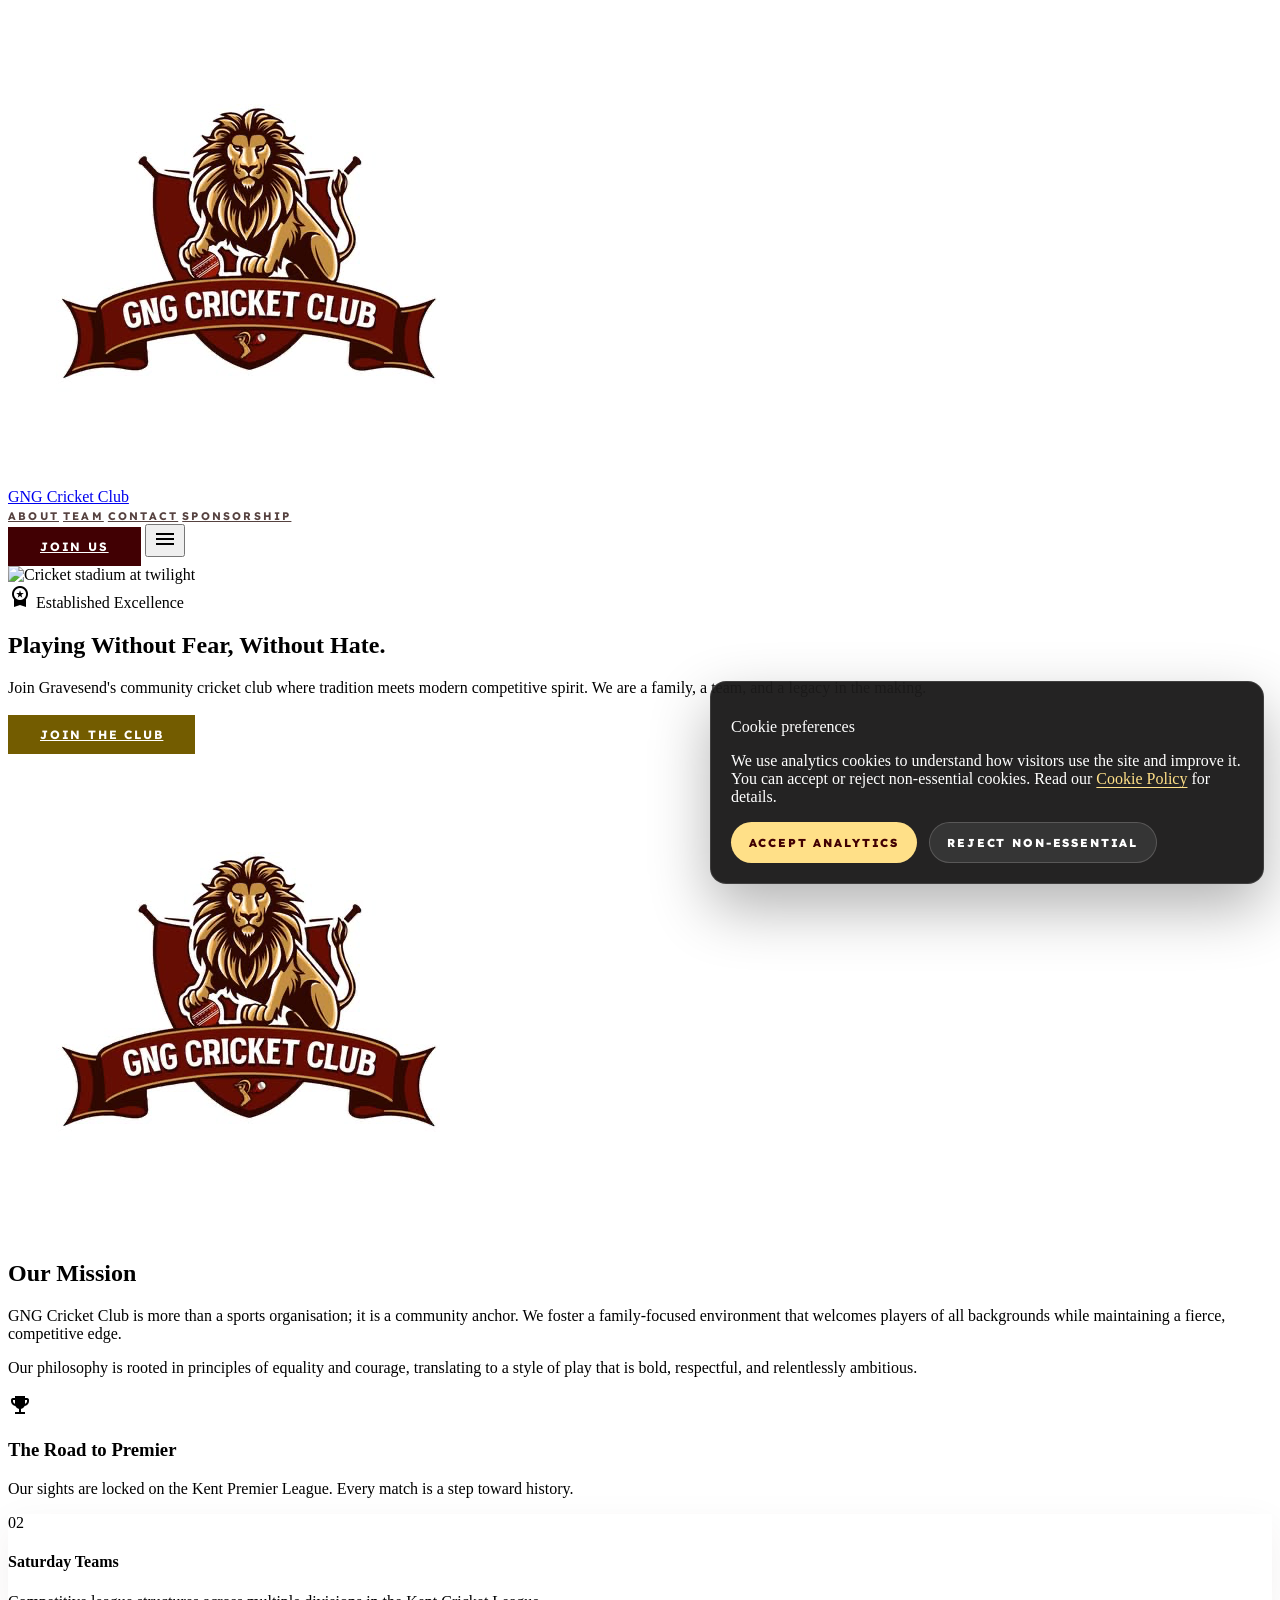
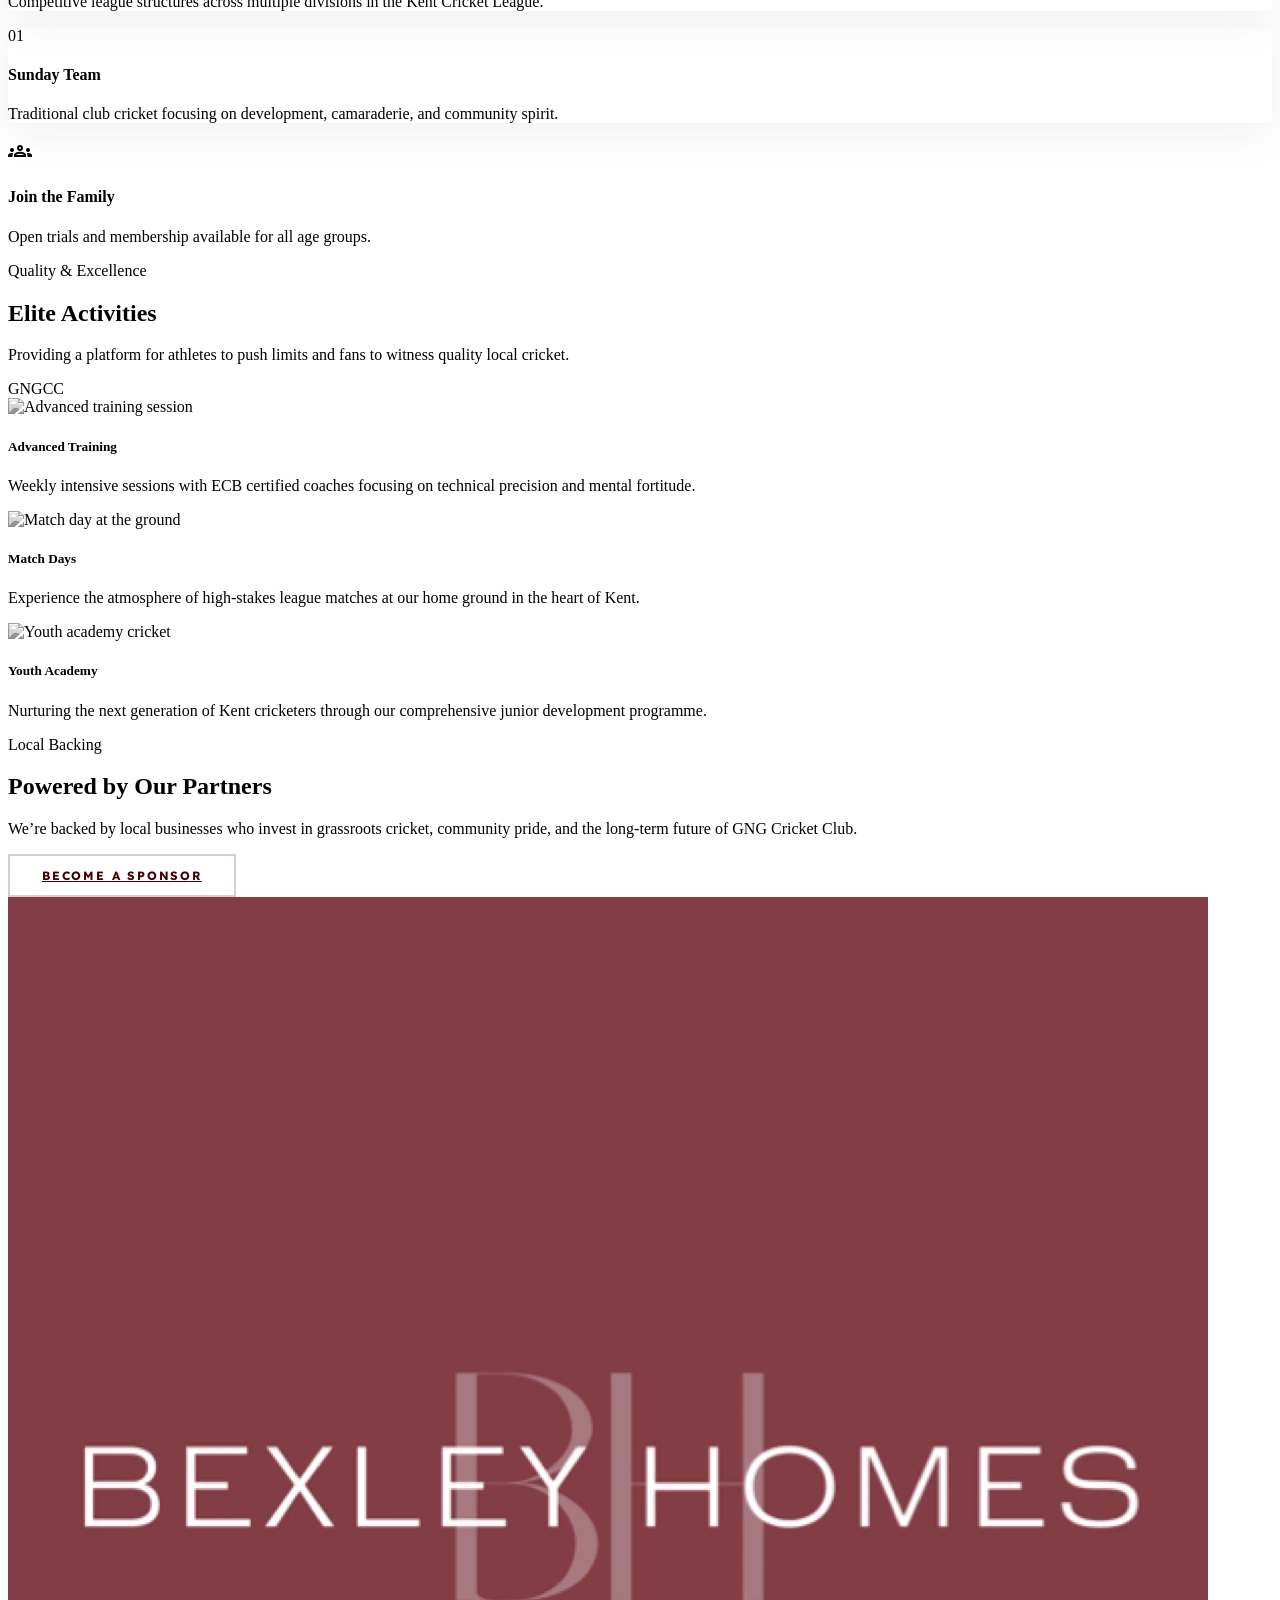
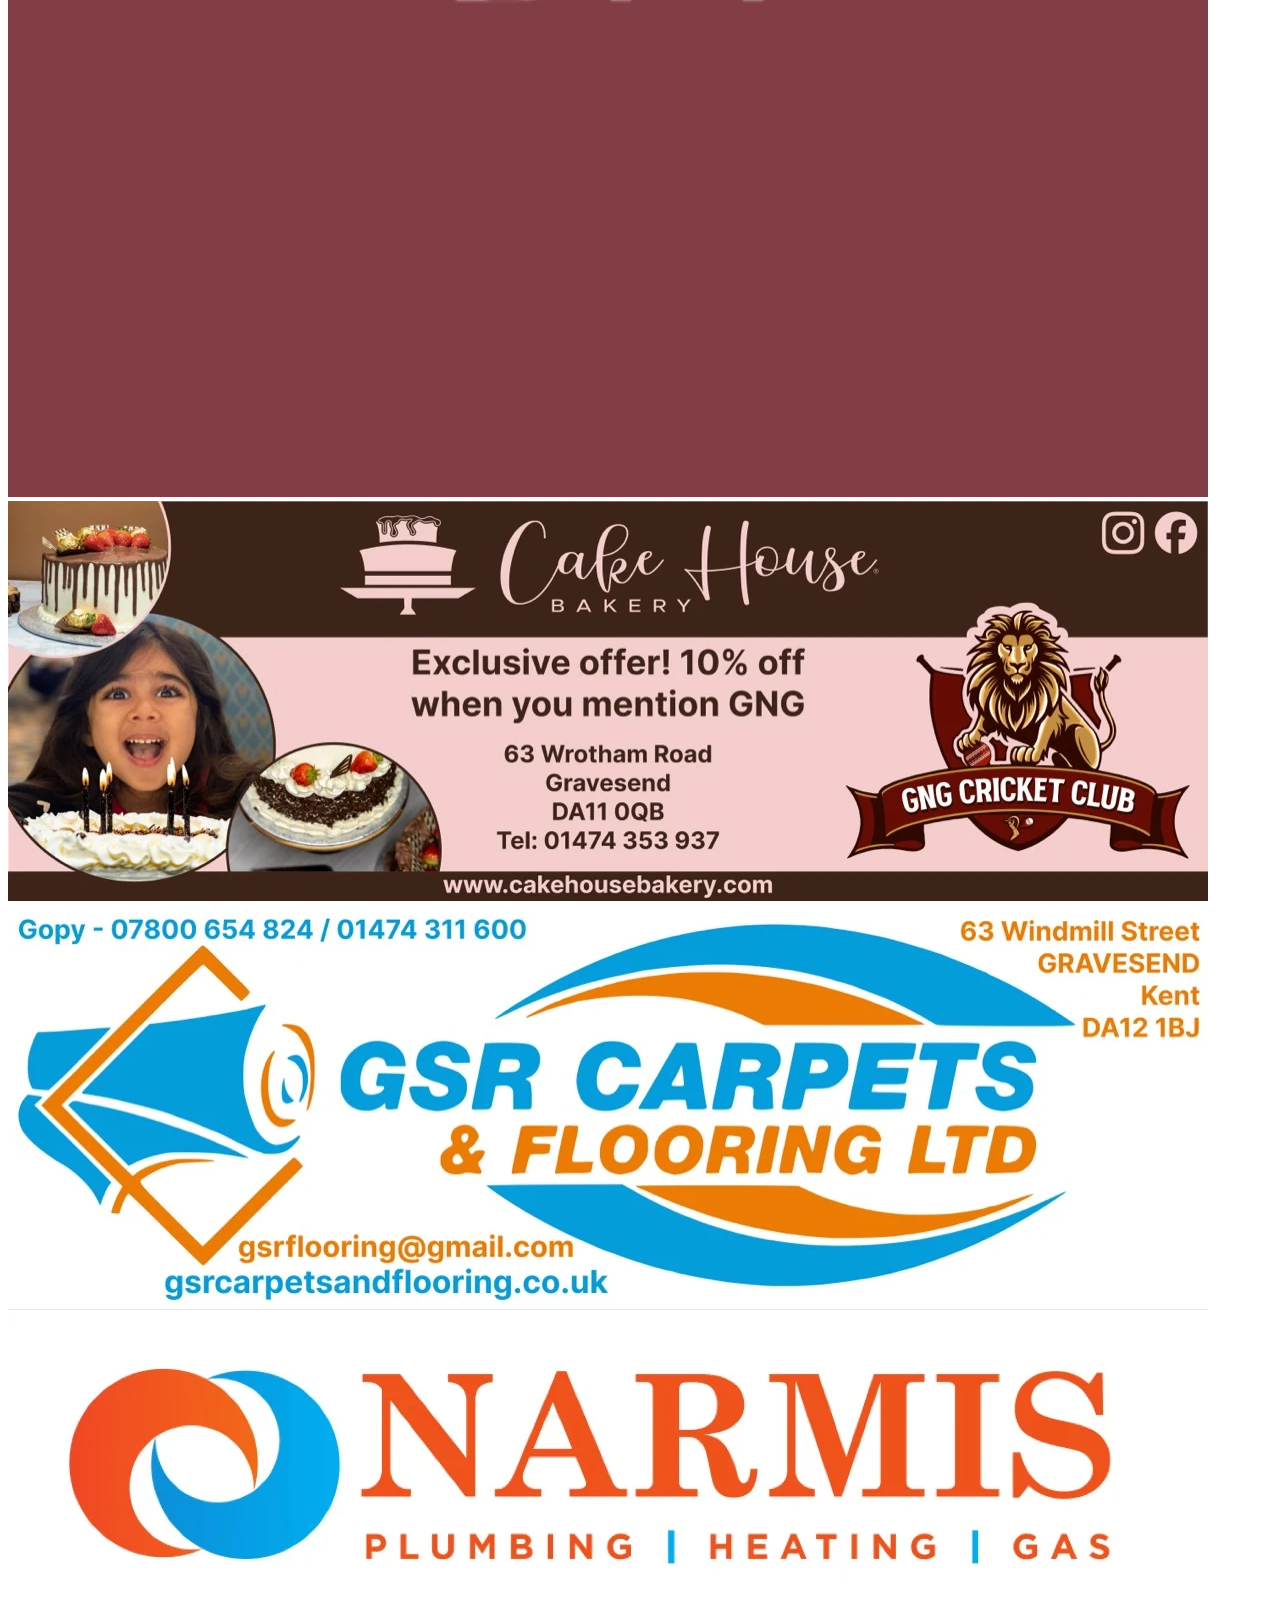
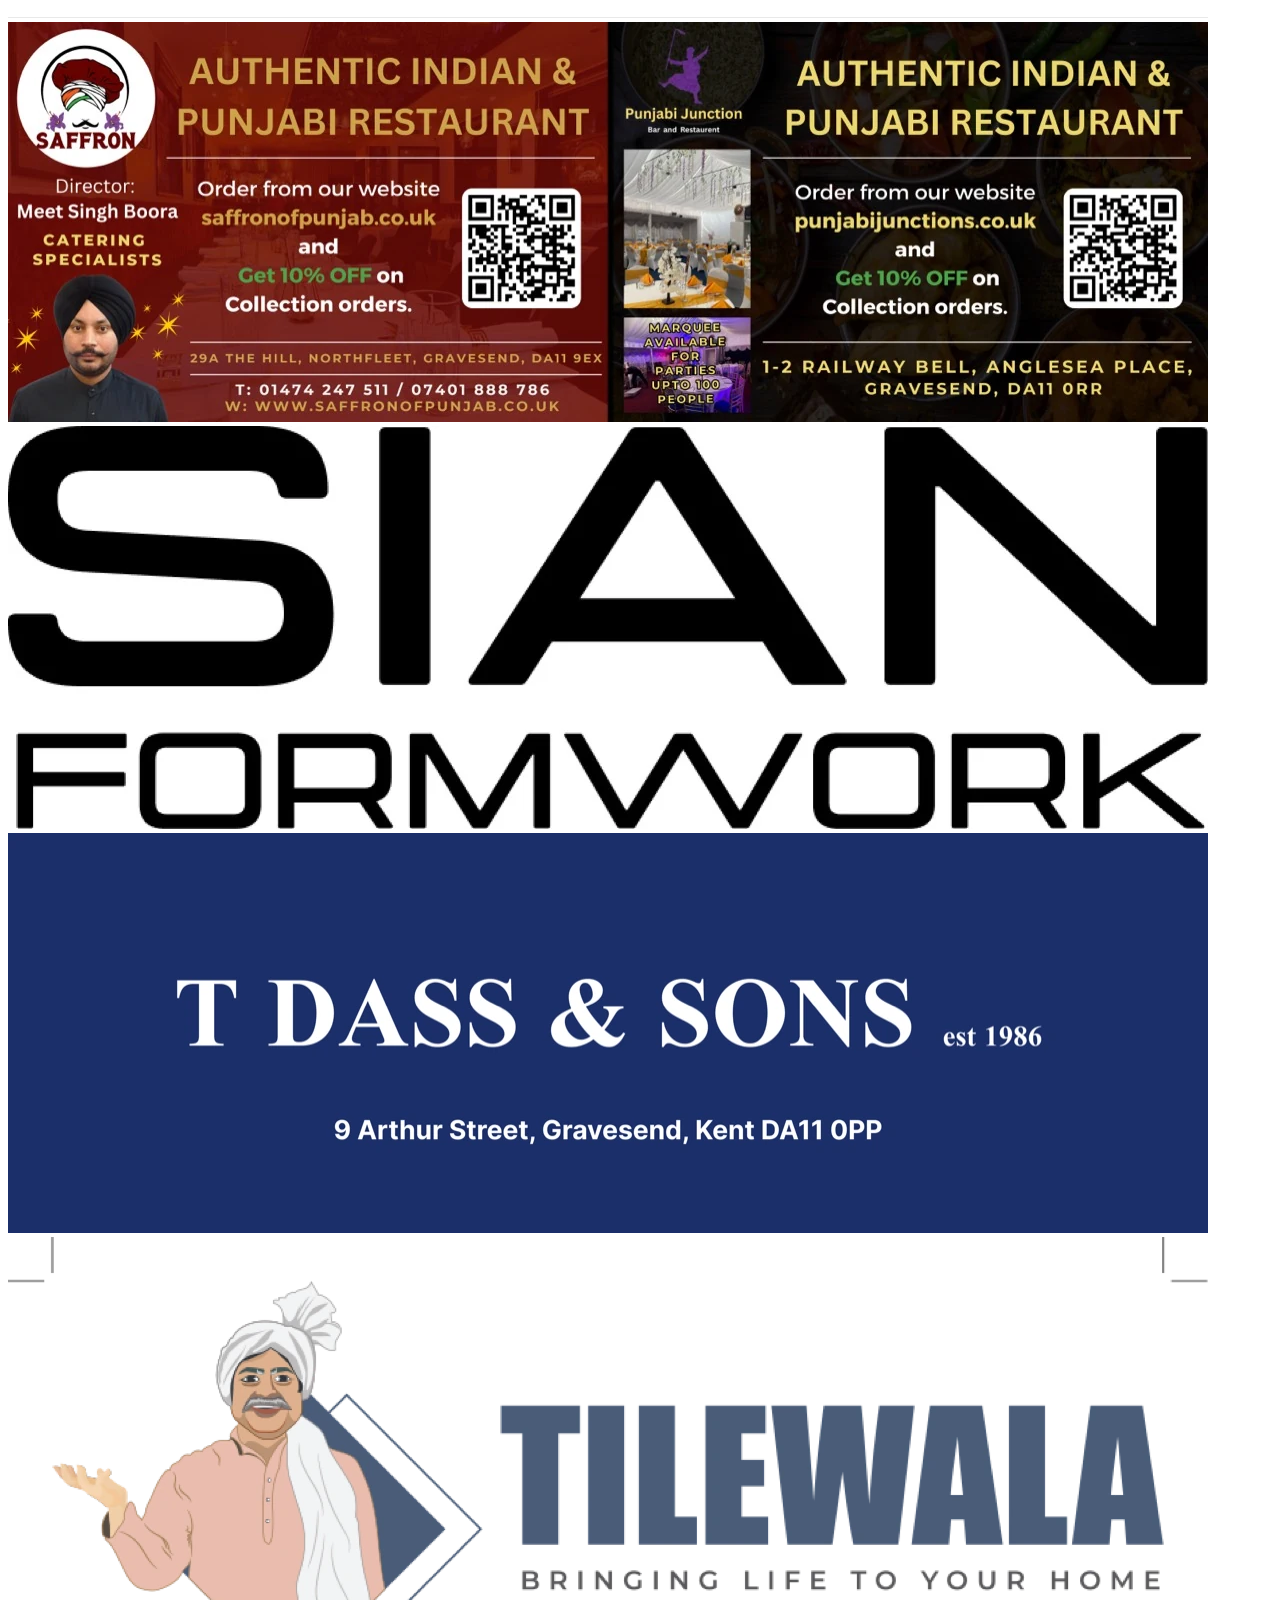
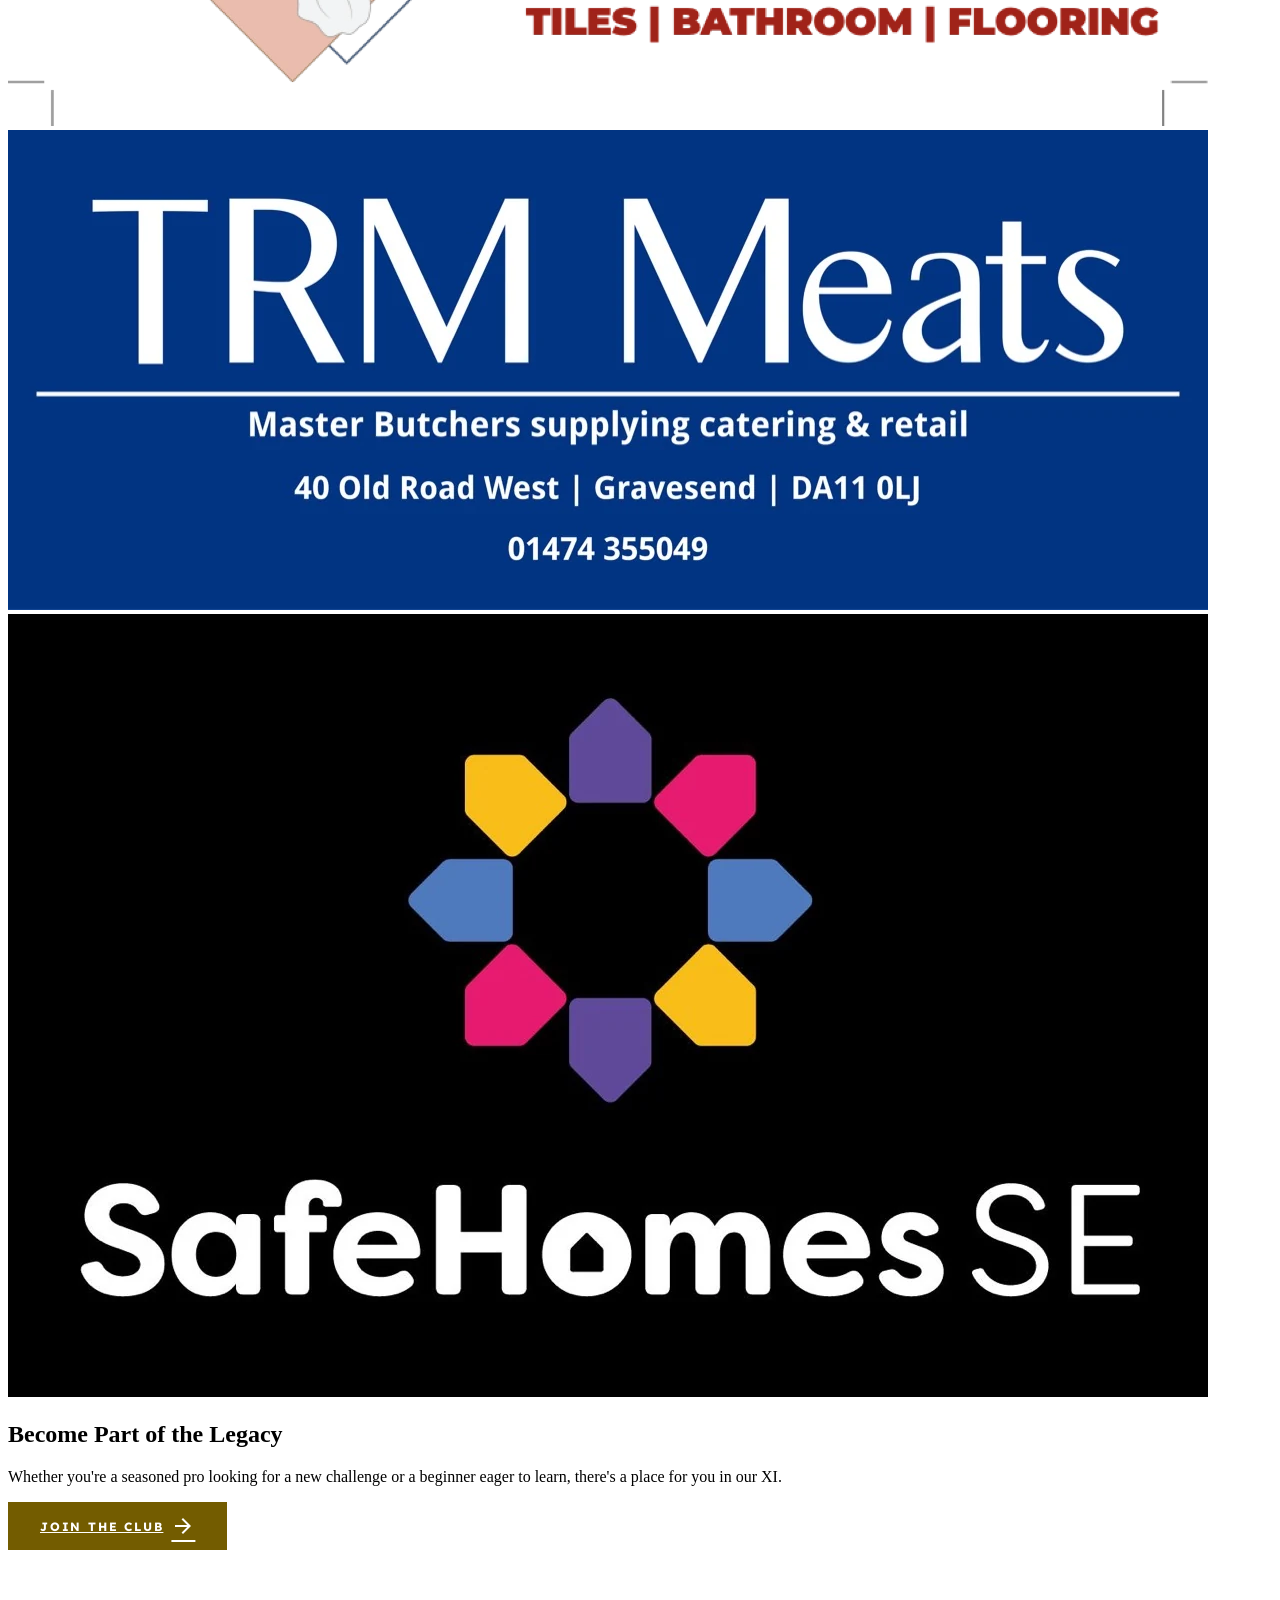
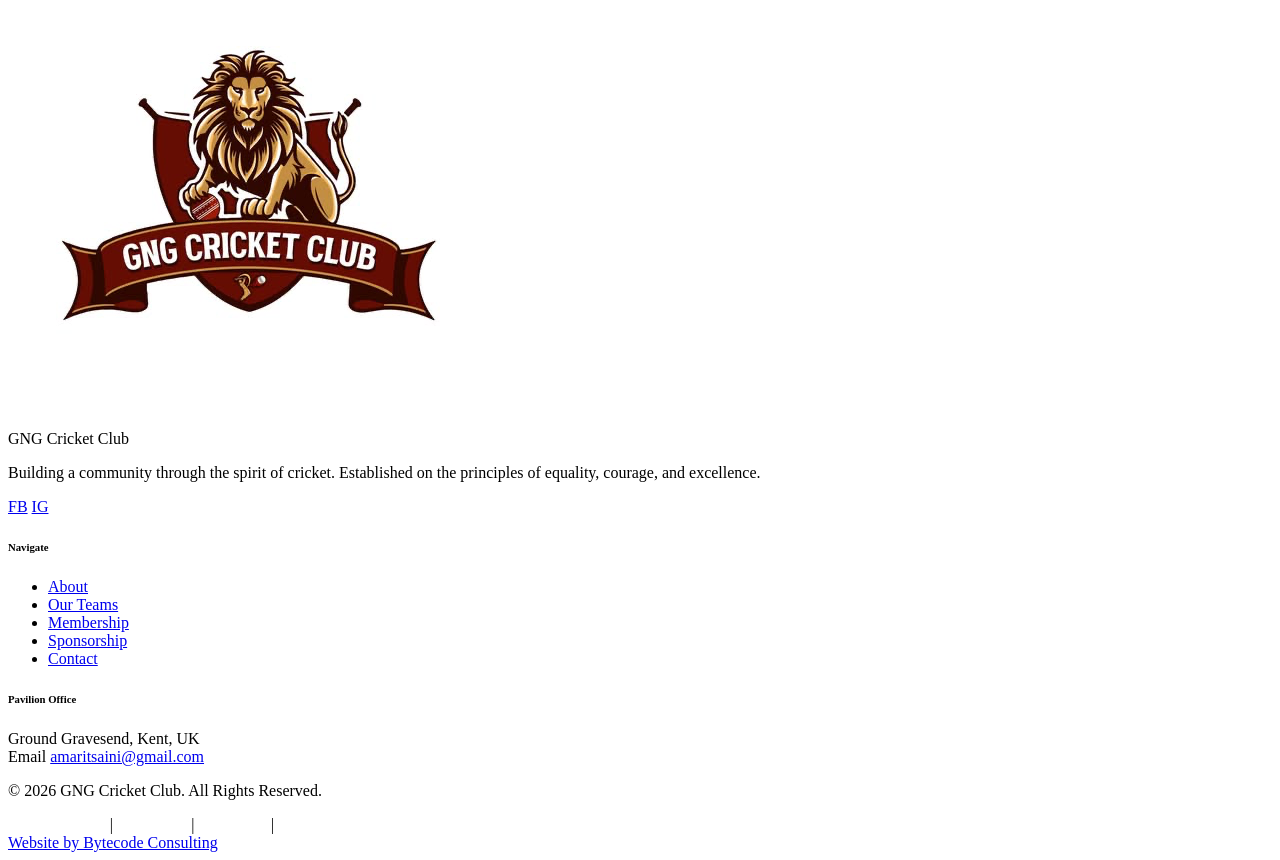
==== index.html @ 5b9699a5 "Link verified sponsor websites" ====
<!DOCTYPE html>
<html lang="en">
<head>
    <meta charset="utf-8" />
    <meta name="viewport" content="width=device-width, initial-scale=1.0" />
    <title>GNG Cricket Club | Playing Without Fear, Without Hate</title>
    <meta name="description" content="Join GNG Cricket Club in Gravesend, Kent. Competitive cricket, inclusive community, and player development for all levels." />
    <!-- Open Graph -->
    <meta property="og:title" content="GNG Cricket Club | Playing Without Fear, Without Hate" />
    <meta property="og:description" content="Join GNG Cricket Club in Gravesend, Kent. Competitive cricket, inclusive community, and player development for all levels." />
    <meta property="og:type" content="website" />
    <!-- Fonts -->
    <link rel="preconnect" href="https://fonts.googleapis.com" />
    <link rel="preconnect" href="https://fonts.gstatic.com" crossorigin />
    <link href="https://fonts.googleapis.com/css2?family=Lexend:wght@400;700;800;900&family=Plus+Jakarta+Sans:wght@400;500;600;700&display=swap" rel="stylesheet" />
    <!-- Material Icons -->
    <link href="https://fonts.googleapis.com/css2?family=Material+Symbols+Outlined:wght,FILL@100..700,0..1&display=swap" rel="stylesheet" />
    <!-- Tailwind CDN -->
    <script src="https://cdn.tailwindcss.com?plugins=forms,container-queries"></script>
    <script>
        tailwind.config = {
            darkMode: 'class',
            theme: {
                extend: {
                    colors: {
                        'primary':                  '#410003',
                        'primary-container':        '#630e0e',
                        'on-primary':               '#ffffff',
                        'secondary':                '#735c00',
                        'secondary-fixed':          '#ffe088',
                        'secondary-container':      '#fed65b',
                        'on-secondary':             '#ffffff',
                        'on-secondary-container':   '#745c00',
                        'background':               '#fcf8f8',
                        'surface':                  '#fcf8f8',
                        'surface-bright':           '#fcf8f8',
                        'surface-container-lowest': '#ffffff',
                        'surface-container-low':    '#f6f3f2',
                        'surface-container':        '#f1edec',
                        'surface-container-high':   '#ebe7e7',
                        'surface-container-highest':'#e5e2e1',
                        'surface-dim':              '#ddd9d9',
                        'surface-variant':          '#e5e2e1',
                        'on-surface':               '#1c1b1b',
                        'on-surface-variant':       '#564240',
                        'on-background':            '#1c1b1b',
                        'outline':                  '#8a716f',
                        'outline-variant':          '#ddc0bd',
                        'tertiary':                 '#002107',
                        'tertiary-fixed':           '#72fe88',
                        'tertiary-container':       '#003911',
                        'on-tertiary':              '#ffffff',
                        'inverse-surface':          '#313030',
                        'primary-fixed':            '#ffdad6',
                        'primary-fixed-dim':        '#ffb4ac',
                        'on-primary-fixed':         '#410003',
                        'on-primary-container':     '#ec756b',
                        'secondary-fixed-dim':      '#e9c349',
                        'surface-tint':             '#a23d36',
                        'error':                    '#ba1a1a',
                    },
                    borderRadius: {
                        'DEFAULT': '0.25rem',
                        'lg': '0.5rem',
                        'xl': '0.75rem',
                        'full': '9999px',
                    },
                    fontFamily: {
                        'headline': ['Lexend', 'sans-serif'],
                        'body':     ['Plus Jakarta Sans', 'sans-serif'],
                        'label':    ['Plus Jakarta Sans', 'sans-serif'],
                    },
                },
            },
        }
    </script>
    <!-- Shared styles -->
    <link rel="stylesheet" href="assets/css/style.css" />
    <link rel="icon" type="image/png" sizes="16x16" href="assets/images/favicon-16.png" />
    <link rel="icon" type="image/png" sizes="32x32" href="assets/images/favicon-32.png" />
    <link rel="apple-touch-icon" sizes="180x180" href="assets/images/apple-touch-icon.png" />
    <link rel="manifest" href="manifest.webmanifest" />
    <meta name="theme-color" content="#410003" />
    <meta name="mobile-web-app-capable" content="yes" />
    <meta name="apple-mobile-web-app-capable" content="yes" />
    <meta name="apple-mobile-web-app-status-bar-style" content="default" />
</head>
<body class="bg-background text-on-background font-body antialiased selection:bg-secondary-container selection:text-on-secondary-container">

    <!-- ── Navigation ─────────────────────────────────────────── -->
    <header id="site-header" class="fixed top-0 w-full z-50 glass-nav border-b border-outline-variant/30 transition-shadow duration-300">
        <nav class="flex justify-between items-center px-6 md:px-8 h-20 max-w-7xl mx-auto w-full">
            <a href="index.html" class="brand-lockup flex items-center gap-5 text-xl md:text-2xl font-black text-primary font-headline tracking-tight uppercase">
                <img
                    src="assets/images/gng-logo.png"
                    alt="GNG Cricket Club logo"
                    class="brand-logo h-12 w-12 rounded-full object-cover border border-outline-variant/40 bg-white"
                />
                <span>GNG Cricket Club</span>
            </a>

            <!-- Desktop links -->
            <div class="hidden md:flex items-center gap-8">
                <a href="about.html" class="nav-link">About</a>
                <a href="team.html" class="nav-link">Team</a>
                <a href="contact.html" class="nav-link">Contact</a>
                <a href="sponsorship.html" class="nav-link">Sponsorship</a>
            </div>

            <div class="flex items-center gap-3">
                <a href="membership.html" class="btn-primary hidden sm:inline-flex">Join Us</a>
                <button id="mobile-menu-btn" class="md:hidden p-2 text-primary" aria-label="Toggle menu">
                    <span id="menu-icon-open" class="material-symbols-outlined">menu</span>
                    <span id="menu-icon-close" class="material-symbols-outlined" style="display:none">close</span>
                </button>
            </div>
        </nav>

        <!-- Mobile menu -->
        <div id="mobile-menu" class="md:hidden glass-nav border-t border-outline-variant/20 px-6 py-6">
            <div class="flex flex-col gap-5">
                <a href="about.html" class="nav-link text-base">About</a>
                <a href="team.html" class="nav-link text-base">Team</a>
                <a href="contact.html" class="nav-link text-base">Contact</a>
                <a href="sponsorship.html" class="nav-link text-base">Sponsorship</a>
                <a href="membership.html" class="btn-primary justify-center mt-2">Join Us</a>
            </div>
        </div>
    </header>

    <main>

        <!-- ── Hero ───────────────────────────────────────────────── -->
        <section class="relative min-h-screen flex items-center pt-20 overflow-hidden bg-primary">
            <div class="absolute inset-0 z-0">
                <!-- Replace with real club photo -->
                <img
                    src="https://lh3.googleusercontent.com/aida-public/[base64]"
                    alt="Cricket stadium at twilight"
                    class="w-full h-full object-cover opacity-30"
                />
                <div class="absolute inset-0 hero-gradient-lr"></div>
            </div>

            <div class="relative z-10 max-w-7xl mx-auto px-6 md:px-8 grid grid-cols-1 lg:grid-cols-2 gap-16 items-center py-20">
                <div class="space-y-10">
                    <div class="inline-flex items-center gap-2 px-4 py-1.5 bg-secondary text-white font-headline font-black text-xs tracking-[0.2em] uppercase shadow-xl">
                        <span class="material-symbols-outlined text-sm" style="font-variation-settings:'FILL' 1;">workspace_premium</span>
                        Established Excellence
                    </div>
                    <h1 class="text-6xl md:text-8xl font-black font-headline text-white leading-[0.85] tracking-tighter">
                        Playing <span class="text-secondary-fixed">Without Fear</span>, Without Hate.
                    </h1>
                    <p class="text-xl text-white/80 max-w-lg leading-relaxed font-medium">
                        Join Gravesend's community cricket club where tradition meets modern competitive spirit. We are a family, a team, and a legacy in the making.
                    </p>
                    <div class="flex flex-wrap gap-5">
                        <a href="membership.html" class="btn-gold text-base px-10 py-4">Join the Club</a>
                        <a href="team.html" class="btn-outline-white text-base px-10 py-4">View Teams</a>
                    </div>
                </div>

                <div class="hidden lg:flex justify-center items-center">
                    <div class="relative p-12 bg-white/5 backdrop-blur-sm rounded-3xl border border-white/10 shadow-2xl">
                        <!-- Replace with real club logo -->
                        <img
                            src="assets/images/gng-logo.png"
                            alt="GNG Cricket Club logo"
                            class="w-full max-w-xs drop-shadow-[0_0_30px_rgba(255,224,136,0.3)]"
                        />
                    </div>
                </div>
            </div>
        </section>

        <!-- ── Mission Statement ──────────────────────────────────── -->
        <section class="py-32 bg-white px-6 md:px-8">
            <div class="max-w-7xl mx-auto">
                <div class="grid grid-cols-1 md:grid-cols-12 gap-8">
                    <!-- Mission text -->
                    <div class="md:col-span-7 bg-surface-variant/30 p-12 md:p-16 rounded-2xl flex flex-col justify-center space-y-8">
                        <h2 class="text-4xl md:text-5xl font-black font-headline text-primary tracking-tight">Our Mission</h2>
                        <p class="text-xl md:text-2xl text-on-surface-variant leading-relaxed font-light">
                            GNG Cricket Club is more than a sports organisation; it is a community anchor. We foster a <span class="font-bold text-primary">family-focused environment</span> that welcomes players of all backgrounds while maintaining a fierce, competitive edge.
                        </p>
                        <p class="text-lg text-on-surface-variant/70 leading-relaxed">
                            Our philosophy is rooted in principles of equality and courage, translating to a style of play that is bold, respectful, and relentlessly ambitious.
                        </p>
                    </div>

                    <!-- Trophy / target -->
                    <div class="md:col-span-5 bg-primary text-white p-12 md:p-16 rounded-2xl flex flex-col items-center justify-center text-center space-y-6 shadow-2xl">
                        <span class="material-symbols-outlined text-7xl text-secondary-fixed" style="font-variation-settings:'FILL' 1;">trophy</span>
                        <h3 class="text-3xl md:text-4xl font-black font-headline tracking-tighter uppercase leading-none">The Road to Premier</h3>
                        <p class="text-white/70 text-lg">Our sights are locked on the Kent Premier League. Every match is a step toward history.</p>
                    </div>

                    <!-- Stat cards -->
                    <div class="md:col-span-4 bg-white border border-outline-variant p-10 rounded-2xl flex flex-col gap-6 hover:border-secondary transition-colors group card-shadow">
                        <div class="text-primary font-black text-6xl font-headline group-hover:text-secondary transition-colors">02</div>
                        <h4 class="font-headline font-bold text-xl uppercase tracking-[0.2em] text-primary">Saturday Teams</h4>
                        <p class="text-on-surface-variant text-base">Competitive league structures across multiple divisions in the Kent Cricket League.</p>
                    </div>

                    <div class="md:col-span-4 bg-white border border-outline-variant p-10 rounded-2xl flex flex-col gap-6 hover:border-secondary transition-colors group card-shadow">
                        <div class="text-primary font-black text-6xl font-headline group-hover:text-secondary transition-colors">01</div>
                        <h4 class="font-headline font-bold text-xl uppercase tracking-[0.2em] text-primary">Sunday Team</h4>
                        <p class="text-on-surface-variant text-base">Traditional club cricket focusing on development, camaraderie, and community spirit.</p>
                    </div>

                    <div class="md:col-span-4 bg-secondary text-white p-10 rounded-2xl flex flex-col justify-center items-center gap-6 text-center shadow-lg">
                        <span class="material-symbols-outlined text-5xl">groups</span>
                        <h4 class="font-headline font-bold text-2xl uppercase tracking-wider">Join the Family</h4>
                        <p class="text-sm font-bold opacity-80 uppercase tracking-widest">Open trials and membership available for all age groups.</p>
                    </div>
                </div>
            </div>
        </section>

        <!-- ── Elite Activities ───────────────────────────────────── -->
        <section class="py-32 bg-background">
            <div class="max-w-7xl mx-auto px-6 md:px-8">
                <div class="flex flex-col md:flex-row items-end justify-between mb-20 gap-8 border-b border-primary/10 pb-12">
                    <div class="max-w-2xl">
                        <div class="text-secondary font-black text-xs uppercase tracking-[0.3em] mb-4">Quality &amp; Excellence</div>
                        <h2 class="text-5xl md:text-6xl font-black font-headline text-primary">Elite Activities</h2>
                        <p class="text-xl text-on-surface-variant mt-4 font-light">Providing a platform for athletes to push limits and fans to witness quality local cricket.</p>
                    </div>
                    <span class="text-primary font-black text-9xl opacity-5 font-headline hidden lg:block tracking-tighter">GNGCC</span>
                </div>

                <div class="grid grid-cols-1 lg:grid-cols-3 gap-12 lg:gap-16">
                    <!-- Advanced Training -->
                    <div class="group">
                        <div class="relative aspect-[3/4] mb-8 overflow-hidden shadow-2xl">
                            <img
                                src="https://lh3.googleusercontent.com/aida-public/[base64]"
                                alt="Advanced training session"
                                class="w-full h-full object-cover img-hover-color"
                            />
                            <div class="absolute inset-0 hero-gradient-tb"></div>
                            <div class="absolute bottom-8 left-8">
                                <h5 class="text-white font-headline font-bold text-3xl uppercase tracking-tight">Advanced Training</h5>
                            </div>
                        </div>
                        <p class="text-on-surface-variant leading-relaxed">Weekly intensive sessions with ECB certified coaches focusing on technical precision and mental fortitude.</p>
                    </div>

                    <!-- Match Days -->
                    <div class="group lg:mt-16">
                        <div class="relative aspect-[3/4] mb-8 overflow-hidden shadow-2xl">
                            <img
                                src="https://lh3.googleusercontent.com/aida-public/[base64]"
                                alt="Match day at the ground"
                                class="w-full h-full object-cover img-hover-color"
                            />
                            <div class="absolute inset-0 hero-gradient-tb"></div>
                            <div class="absolute bottom-8 left-8">
                                <h5 class="text-white font-headline font-bold text-3xl uppercase tracking-tight">Match Days</h5>
                            </div>
                        </div>
                        <p class="text-on-surface-variant leading-relaxed">Experience the atmosphere of high-stakes league matches at our home ground in the heart of Kent.</p>
                    </div>

                    <!-- Youth Academy -->
                    <div class="group">
                        <div class="relative aspect-[3/4] mb-8 overflow-hidden shadow-2xl">
                            <img
                                src="https://lh3.googleusercontent.com/aida-public/[base64]"
                                alt="Youth academy cricket"
                                class="w-full h-full object-cover img-hover-color"
                            />
                            <div class="absolute inset-0 hero-gradient-tb"></div>
                            <div class="absolute bottom-8 left-8">
                                <h5 class="text-white font-headline font-bold text-3xl uppercase tracking-tight">Youth Academy</h5>
                            </div>
                        </div>
                        <p class="text-on-surface-variant leading-relaxed">Nurturing the next generation of Kent cricketers through our comprehensive junior development programme.</p>
                    </div>
                </div>
            </div>
        </section>

        <!-- ── Partners ──────────────────────────────────────────── -->
        <section class="py-24 bg-white">
            <div class="max-w-7xl mx-auto px-6 md:px-8">
                <div class="flex flex-col md:flex-row md:items-end justify-between gap-8 mb-14">
                    <div class="max-w-2xl">
                        <p class="text-secondary font-black text-xs uppercase tracking-[0.3em] mb-4">Local Backing</p>
                        <h2 class="text-4xl md:text-5xl font-black font-headline text-primary tracking-tight">Powered by Our Partners</h2>
                        <p class="text-lg text-on-surface-variant mt-4 leading-relaxed">We’re backed by local businesses who invest in grassroots cricket, community pride, and the long-term future of GNG Cricket Club.</p>
                    </div>
                    <a href="sponsorship.html" class="btn-outline text-sm">Become a Sponsor</a>
                </div>

                <div class="grid grid-cols-2 md:grid-cols-3 lg:grid-cols-5 gap-5">
                    <a href="https://bexleyhomes.co.uk/" target="_blank" rel="noopener noreferrer" class="bg-surface-container-lowest border border-outline-variant/30 rounded-2xl p-6 h-28 flex items-center justify-center hover:border-secondary hover:shadow-lg transition-all"><img src="assets/images/sponsors/bexley-homes.webp" alt="Bexley Homes sponsor logo" class="max-h-14 w-full object-contain" loading="lazy" /></a>
                    <div class="bg-surface-container-lowest border border-outline-variant/30 rounded-2xl p-6 h-28 flex items-center justify-center"><img src="assets/images/sponsors/cakehouse.webp" alt="Cakehouse sponsor logo" class="max-h-14 w-full object-contain" loading="lazy" /></div>
                    <div class="bg-surface-container-lowest border border-outline-variant/30 rounded-2xl p-6 h-28 flex items-center justify-center"><img src="assets/images/sponsors/gsr-flooring.webp" alt="GSR Flooring sponsor logo" class="max-h-14 w-full object-contain" loading="lazy" /></div>
                    <a href="https://narmis.co.uk/" target="_blank" rel="noopener noreferrer" class="bg-surface-container-lowest border border-outline-variant/30 rounded-2xl p-6 h-28 flex items-center justify-center hover:border-secondary hover:shadow-lg transition-all"><img src="assets/images/sponsors/narmis.webp" alt="Narmis sponsor logo" class="max-h-14 w-full object-contain" loading="lazy" /></a>
                    <a href="https://punjabijunctions.co.uk/" target="_blank" rel="noopener noreferrer" class="bg-surface-container-lowest border border-outline-variant/30 rounded-2xl p-6 h-28 flex items-center justify-center hover:border-secondary hover:shadow-lg transition-all"><img src="assets/images/sponsors/punjabi-junction.webp" alt="Punjabi Junction sponsor logo" class="max-h-14 w-full object-contain" loading="lazy" /></a>
                    <div class="bg-surface-container-lowest border border-outline-variant/30 rounded-2xl p-6 h-28 flex items-center justify-center"><img src="assets/images/sponsors/sian-formwork.webp" alt="Sian Formwork sponsor logo" class="max-h-14 w-full object-contain" loading="lazy" /></div>
                    <div class="bg-surface-container-lowest border border-outline-variant/30 rounded-2xl p-6 h-28 flex items-center justify-center"><img src="assets/images/sponsors/tdass-sons.webp" alt="T DASS and Sons sponsor logo" class="max-h-14 w-full object-contain" loading="lazy" /></div>
                    <a href="https://tilewala.org/" target="_blank" rel="noopener noreferrer" class="bg-surface-container-lowest border border-outline-variant/30 rounded-2xl p-6 h-28 flex items-center justify-center hover:border-secondary hover:shadow-lg transition-all"><img src="assets/images/sponsors/tilewala.webp" alt="Tilewala sponsor logo" class="max-h-14 w-full object-contain" loading="lazy" /></a>
                    <div class="bg-surface-container-lowest border border-outline-variant/30 rounded-2xl p-6 h-28 flex items-center justify-center"><img src="assets/images/sponsors/trm-meats.webp" alt="TRM Meats sponsor logo" class="max-h-14 w-full object-contain" loading="lazy" /></div>
                    <a href="https://safehomesse.co.uk/about-us/" target="_blank" rel="noopener noreferrer" class="bg-surface-container-lowest border border-outline-variant/30 rounded-2xl p-6 h-28 flex items-center justify-center hover:border-secondary hover:shadow-lg transition-all"><img src="assets/images/sponsors/whatsapp-sponsor.webp" alt="SafeHomes SE sponsor logo" class="max-h-14 w-full object-contain" loading="lazy" /></a>
                </div>
            </div>
        </section>

        <!-- ── CTA Banner ──────────────────────────────────────────── -->
        <section class="bg-primary py-32 relative overflow-hidden">
            <div class="absolute inset-0 opacity-20 pointer-events-none">
                <div class="absolute top-0 right-0 w-[600px] h-[600px] bg-secondary rounded-full blur-[150px] -translate-y-1/2 translate-x-1/2"></div>
            </div>
            <div class="max-w-4xl mx-auto px-6 md:px-8 relative z-10 text-center">
                <h2 class="text-5xl md:text-7xl font-black font-headline text-white mb-8 leading-none">Become Part of the Legacy</h2>
                <p class="text-xl text-white/70 max-w-2xl mx-auto mb-16 leading-relaxed">
                    Whether you're a seasoned pro looking for a new challenge or a beginner eager to learn, there's a place for you in our XI.
                </p>
                <a href="membership.html" class="btn-gold text-base px-12 py-5 inline-flex items-center gap-4">
                    Join the Club
                    <span class="material-symbols-outlined">arrow_forward</span>
                </a>
            </div>
        </section>

    </main>

    <!-- ── Footer ─────────────────────────────────────────────── -->
    <footer class="bg-primary-container text-white py-24 px-6 md:px-8 border-t border-white/5">
        <div class="max-w-7xl mx-auto grid grid-cols-1 md:grid-cols-4 gap-12 md:gap-16">
            <div class="md:col-span-2 space-y-6">
                <div class="brand-lockup flex items-center gap-4 text-2xl font-black font-headline tracking-tighter uppercase">
                    <img
                        src="assets/images/gng-logo.png"
                        alt="GNG Cricket Club logo"
                        class="brand-logo h-14 w-14 rounded-full object-cover border border-white/15 bg-white"
                    />
                    <span>GNG Cricket Club</span>
                </div>
                <p class="text-white/60 text-base leading-relaxed max-w-md">
                    Building a community through the spirit of cricket. Established on the principles of equality, courage, and excellence.
                </p>
                <div class="flex gap-4">
                    <a href="https://www.facebook.com/share/1YXYi3n525/" target="_blank" rel="noopener noreferrer"
                       class="w-10 h-10 rounded-full bg-white/10 flex items-center justify-center hover:bg-secondary transition-colors text-white font-bold text-xs">FB</a>
                    <a href="https://www.instagram.com/gngcc.grfc?igsh=MXN3cmtyYmhqanA0ag==" target="_blank" rel="noopener noreferrer"
                       class="w-10 h-10 rounded-full bg-white/10 flex items-center justify-center hover:bg-secondary transition-colors text-white font-bold text-xs">IG</a>
                </div>
            </div>

            <div class="space-y-6">
                <h6 class="text-secondary-fixed font-black text-xs uppercase tracking-[0.3em]">Navigate</h6>
                <ul class="space-y-3">
                    <li><a href="about.html" class="text-white/60 hover:text-white transition-colors text-sm font-medium">About</a></li>
                    <li><a href="team.html" class="text-white/60 hover:text-white transition-colors text-sm font-medium">Our Teams</a></li>
                    <li><a href="membership.html" class="text-white/60 hover:text-white transition-colors text-sm font-medium">Membership</a></li>
                    <li><a href="sponsorship.html" class="text-white/60 hover:text-white transition-colors text-sm font-medium">Sponsorship</a></li>
                    <li><a href="contact.html" class="text-white/60 hover:text-white transition-colors text-sm font-medium">Contact</a></li>
                </ul>
            </div>

            <div class="space-y-6">
                <h6 class="text-secondary-fixed font-black text-xs uppercase tracking-[0.3em]">Pavilion Office</h6>
                <div class="bg-white/5 p-6 rounded-xl border border-white/10 space-y-3">
                    <div>
                        <span class="text-secondary-fixed text-xs font-black block mb-1 uppercase tracking-widest">Ground</span>
                        <span class="text-white text-sm">Gravesend, Kent, UK</span>
                    </div>
                    <div>
                        <span class="text-secondary-fixed text-xs font-black block mb-1 uppercase tracking-widest">Email</span>
                        <a href="mailto:amaritsaini@gmail.com" class="text-white text-sm hover:text-secondary-fixed transition-colors">amaritsaini@gmail.com</a>
                    </div>
                </div>
            </div>
        </div>

        <div class="max-w-7xl mx-auto mt-16 pt-8 border-t border-white/10 flex flex-col md:flex-row justify-between items-center gap-4">
            <p class="text-white/40 text-xs uppercase tracking-widest">© 2026 GNG Cricket Club. All Rights Reserved.</p>
            <div class="flex flex-wrap items-center justify-center gap-3 text-center">
                <a href="terms-and-conditions.html" class="footer-legal-link">Terms &amp; Conditions</a>
                <span class="text-white/20 text-xs">|</span>
                <a href="privacy-policy.html" class="footer-legal-link">Privacy Policy</a>
                <span class="text-white/20 text-xs">|</span>
                <a href="cookie-policy.html" class="footer-legal-link">Cookie Policy</a>
                <span class="text-white/20 text-xs">|</span>
                <button type="button" data-cookie-settings class="footer-legal-link footer-legal-button">Cookie Settings</button>
            </div>
            <a href="https://bytecodeconsulting.com/" target="_blank" rel="noopener noreferrer" class="text-white/40 text-xs hover:text-white transition-colors">Website by Bytecode Consulting</a>
        </div>
    </footer>

    <script src="assets/js/main.js"></script>
</body>
</html>
---- assets/css/style.css ----
/* ============================================================
   GNG Cricket Club — Shared Styles
   Design system: Pavilion Heritage (Google Stitch)
   ============================================================ */

/* Material Symbols default settings */
.material-symbols-outlined {
    font-variation-settings: 'FILL' 0, 'wght' 400, 'GRAD' 0, 'opsz' 24;
    user-select: none;
}

/* ── Buttons ─────────────────────────────────────────────── */
.btn-primary {
    display: inline-flex;
    align-items: center;
    gap: 0.5rem;
    background-color: #410003;
    color: #ffffff;
    padding: 0.75rem 2rem;
    font-family: 'Lexend', sans-serif;
    font-weight: 700;
    font-size: 0.75rem;
    text-transform: uppercase;
    letter-spacing: 0.15em;
    transition: background-color 0.3s ease, transform 0.15s ease;
    cursor: pointer;
}
.btn-primary:hover {
    background-color: #630e0e;
}
.btn-primary:active {
    transform: scale(0.98);
}

.btn-gold {
    display: inline-flex;
    align-items: center;
    gap: 0.5rem;
    background-color: #735c00;
    color: #ffffff;
    padding: 0.75rem 2rem;
    font-family: 'Lexend', sans-serif;
    font-weight: 700;
    font-size: 0.75rem;
    text-transform: uppercase;
    letter-spacing: 0.15em;
    transition: background-color 0.3s ease, transform 0.15s ease;
    cursor: pointer;
}
.btn-gold:hover {
    background-color: #5c4900;
}
.btn-gold:active {
    transform: scale(0.98);
}

.btn-outline {
    display: inline-flex;
    align-items: center;
    gap: 0.5rem;
    background-color: transparent;
    color: #410003;
    padding: 0.75rem 2rem;
    border: 2px solid rgba(65, 0, 3, 0.2);
    font-family: 'Lexend', sans-serif;
    font-weight: 700;
    font-size: 0.75rem;
    text-transform: uppercase;
    letter-spacing: 0.15em;
    transition: all 0.3s ease;
    cursor: pointer;
}
.btn-outline:hover {
    background-color: #410003;
    color: #ffffff;
    border-color: #410003;
}

.btn-outline-white {
    display: inline-flex;
    align-items: center;
    gap: 0.5rem;
    background-color: transparent;
    color: #ffffff;
    padding: 0.75rem 2rem;
    border: 2px solid rgba(255, 255, 255, 0.3);
    font-family: 'Lexend', sans-serif;
    font-weight: 700;
    font-size: 0.75rem;
    text-transform: uppercase;
    letter-spacing: 0.15em;
    transition: all 0.3s ease;
    cursor: pointer;
}
.btn-outline-white:hover {
    background-color: rgba(255, 255, 255, 0.1);
    border-color: rgba(255, 255, 255, 0.6);
}

/* ── Hero gradient overlay ───────────────────────────────── */
.hero-gradient-lr {
    background: linear-gradient(to right, rgba(65, 0, 3, 0.95) 0%, rgba(65, 0, 3, 0.7) 40%, rgba(65, 0, 3, 0) 100%);
}
.hero-gradient-tb {
    background: linear-gradient(to top, rgba(65, 0, 3, 0.9) 0%, transparent 60%);
}

/* ── Elevation / shadows ─────────────────────────────────── */
.premium-shadow {
    box-shadow: 0 20px 40px -15px rgba(65, 0, 3, 0.15);
}
.card-shadow {
    box-shadow: 0 12px 40px rgba(65, 0, 3, 0.06);
}

/* ── Tonal transition ────────────────────────────────────── */
.tonal-shift {
    transition: background-color 0.3s ease;
}

/* ── Glass nav ───────────────────────────────────────────── */
.glass-nav {
    background: rgba(255, 255, 255, 0.92);
    backdrop-filter: blur(12px);
    -webkit-backdrop-filter: blur(12px);
}

/* ── Mobile menu ─────────────────────────────────────────── */
#mobile-menu {
    display: none;
}
#mobile-menu.open {
    display: block;
}

/* ── Form focus styles ───────────────────────────────────── */
.form-input {
    width: 100%;
    background-color: #f6f3f2;
    border: 1px solid transparent;
    border-radius: 0.5rem;
    padding: 1rem;
    font-family: 'Plus Jakarta Sans', sans-serif;
    font-size: 0.9rem;
    color: #1c1b1b;
    transition: all 0.2s ease;
    outline: none;
}
.form-input::placeholder {
    color: rgba(86, 66, 64, 0.4);
}
.form-input:focus {
    background-color: #ffffff;
    border-color: #735c00;
    box-shadow: 0 0 0 2px rgba(115, 92, 0, 0.12);
}

/* ── Success message ─────────────────────────────────────── */
.form-success {
    display: none;
    background-color: #f1edec;
    border-left: 4px solid #735c00;
    padding: 1.5rem;
    border-radius: 0.5rem;
    color: #1c1b1b;
    font-family: 'Plus Jakarta Sans', sans-serif;
}
.form-success.show {
    display: block;
}

/* ── Smooth scroll ───────────────────────────────────────── */
html {
    scroll-behavior: smooth;
}

/* ── Image grayscale hover (used on activity cards) ──────── */
.img-hover-color {
    filter: grayscale(100%);
    transition: filter 0.7s ease, transform 0.7s ease;
}
.img-hover-color:hover,
.group:hover .img-hover-color {
    filter: grayscale(0%);
    transform: scale(1.05);
}

/* ── Brand logo hover ─────────────────────────────────────── */
.brand-logo {
    display: block;
    transform-origin: center;
}
.brand-lockup:hover .brand-logo {
    transform: scale(1.5);
}

/* ── Cookie consent ───────────────────────────────────────── */
.cookie-banner {
    position: fixed;
    right: 1rem;
    bottom: 1rem;
    z-index: 60;
    width: min(32rem, calc(100vw - 2rem));
    background: rgba(28, 27, 27, 0.96);
    color: #ffffff;
    border: 1px solid rgba(255, 255, 255, 0.12);
    border-radius: 1rem;
    box-shadow: 0 24px 60px rgba(0, 0, 0, 0.3);
    padding: 1.25rem;
}
.cookie-banner[hidden] {
    display: none;
}
.cookie-banner a {
    color: #ffe088;
    text-decoration: underline;
    text-underline-offset: 0.2em;
}
.cookie-banner__actions {
    display: flex;
    flex-wrap: wrap;
    gap: 0.75rem;
    margin-top: 1rem;
}
.cookie-banner__button {
    border: 0;
    border-radius: 9999px;
    padding: 0.75rem 1.1rem;
    font-family: 'Lexend', sans-serif;
    font-size: 0.72rem;
    font-weight: 800;
    letter-spacing: 0.16em;
    text-transform: uppercase;
    cursor: pointer;
}
.cookie-banner__button--primary {
    background: #ffe088;
    color: #410003;
}
.cookie-banner__button--secondary {
    background: rgba(255, 255, 255, 0.08);
    color: #ffffff;
    border: 1px solid rgba(255, 255, 255, 0.18);
}
.footer-legal-link {
    color: rgba(255, 255, 255, 0.7);
    font-size: 0.75rem;
    transition: color 0.3s ease;
}
.footer-legal-link:hover {
    color: #ffffff;
}
.footer-legal-button {
    background: transparent;
    border: 0;
    padding: 0;
    cursor: pointer;
}

/* ── Install prompt ──────────────────────────────────────── */
.install-banner {
    position: fixed;
    left: 1rem;
    bottom: 1rem;
    z-index: 55;
    width: min(30rem, calc(100vw - 2rem));
    background: linear-gradient(135deg, rgba(65, 0, 3, 0.98), rgba(99, 14, 14, 0.96));
    color: #ffffff;
    border: 1px solid rgba(255, 255, 255, 0.12);
    border-radius: 1.1rem;
    box-shadow: 0 24px 60px rgba(65, 0, 3, 0.28);
    padding: 1.25rem;
}
.install-banner[hidden] {
    display: none;
}
.install-banner__title {
    display: flex;
    align-items: center;
    gap: 0.75rem;
    margin-bottom: 0.65rem;
}
.install-banner__icon {
    width: 3rem;
    height: 3rem;
    border-radius: 0.8rem;
    object-fit: cover;
    border: 1px solid rgba(255, 255, 255, 0.14);
    background: #ffffff;
}
.install-banner__actions {
    display: flex;
    flex-wrap: wrap;
    gap: 0.75rem;
    margin-top: 1rem;
}
.install-banner__button {
    border: 0;
    border-radius: 9999px;
    padding: 0.75rem 1.1rem;
    font-family: 'Lexend', sans-serif;
    font-size: 0.72rem;
    font-weight: 800;
    letter-spacing: 0.16em;
    text-transform: uppercase;
    cursor: pointer;
}
.install-banner__button--primary {
    background: #ffe088;
    color: #410003;
}
.install-banner__button--secondary {
    background: rgba(255, 255, 255, 0.08);
    color: #ffffff;
    border: 1px solid rgba(255, 255, 255, 0.18);
}

/* ── Nav active link ─────────────────────────────────────── */
.nav-link {
    font-family: 'Lexend', sans-serif;
    font-weight: 700;
    font-size: 0.6875rem;
    text-transform: uppercase;
    letter-spacing: 0.2em;
    color: #564240;
    transition: color 0.3s ease;
    padding-bottom: 2px;
}
.nav-link:hover {
    color: #410003;
}
.nav-link.active {
    color: #735c00;
    border-bottom: 2px solid #735c00;
    padding-bottom: 2px;
}
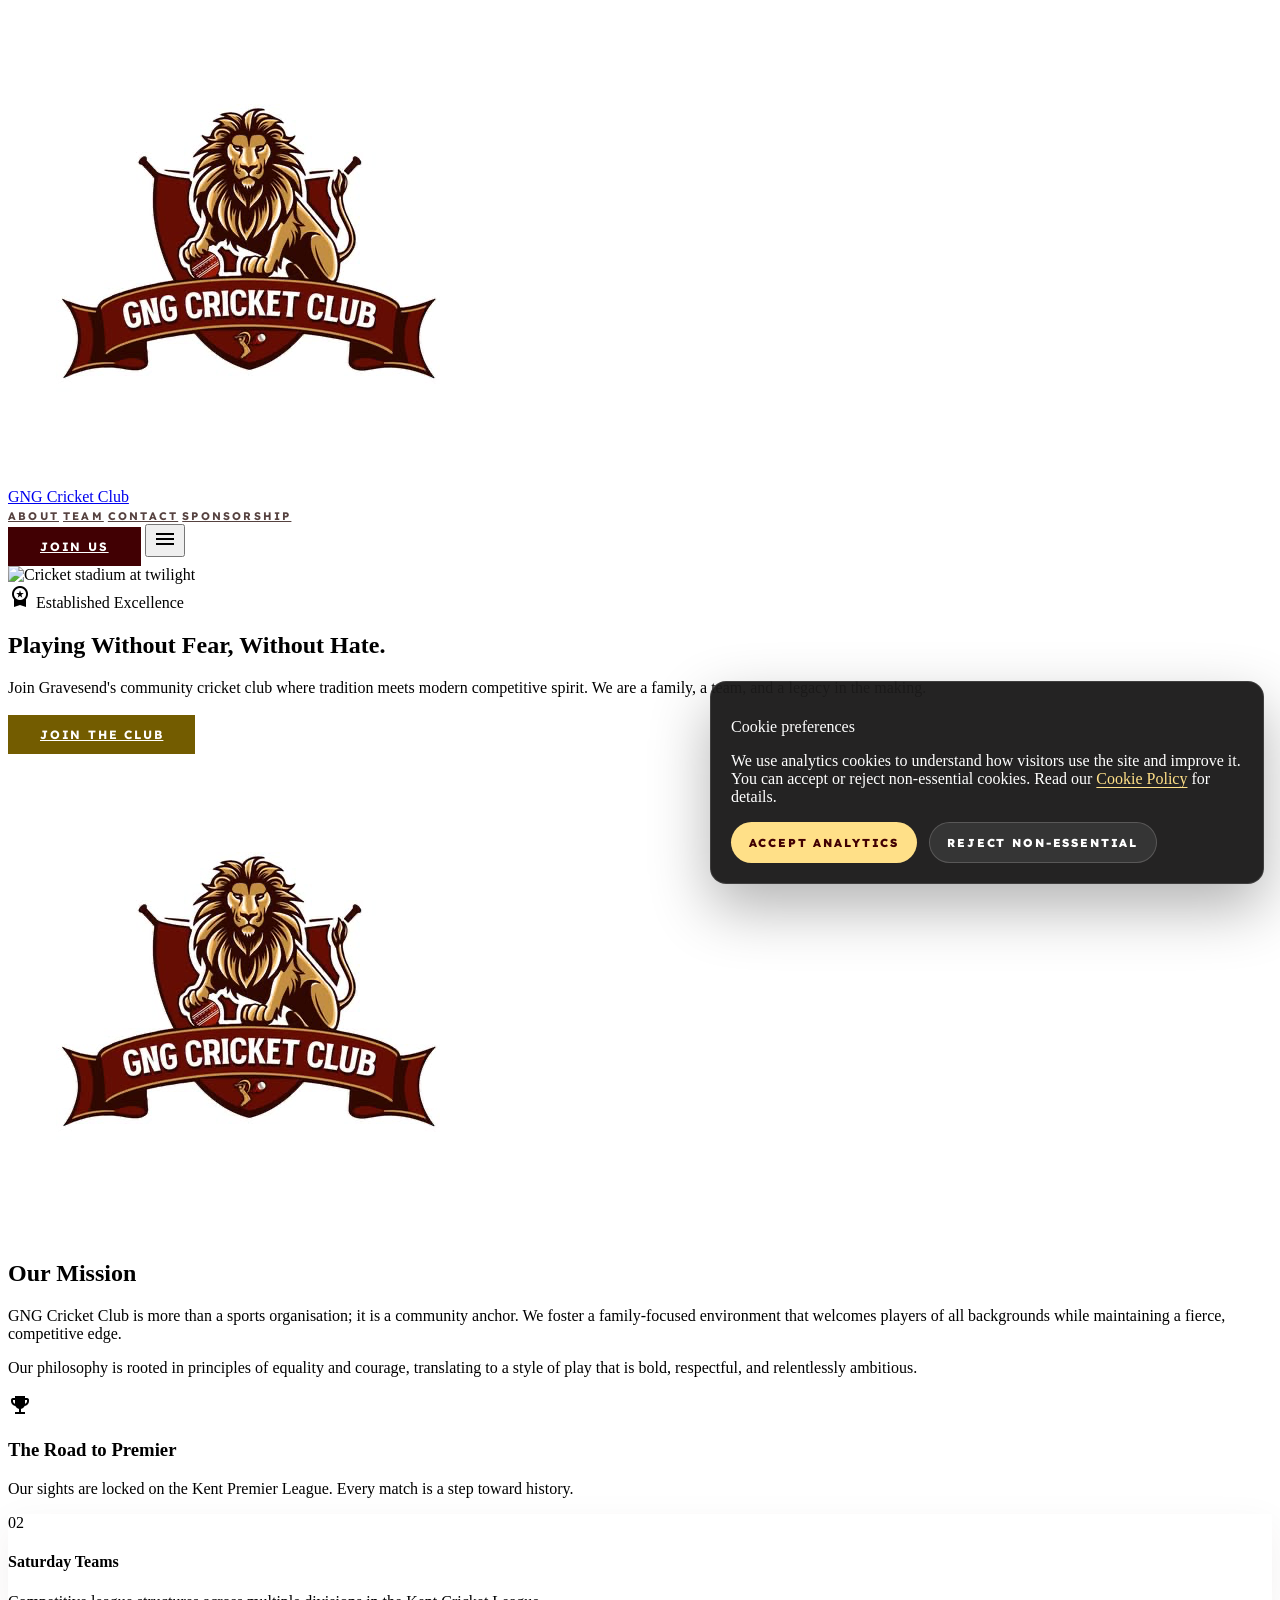
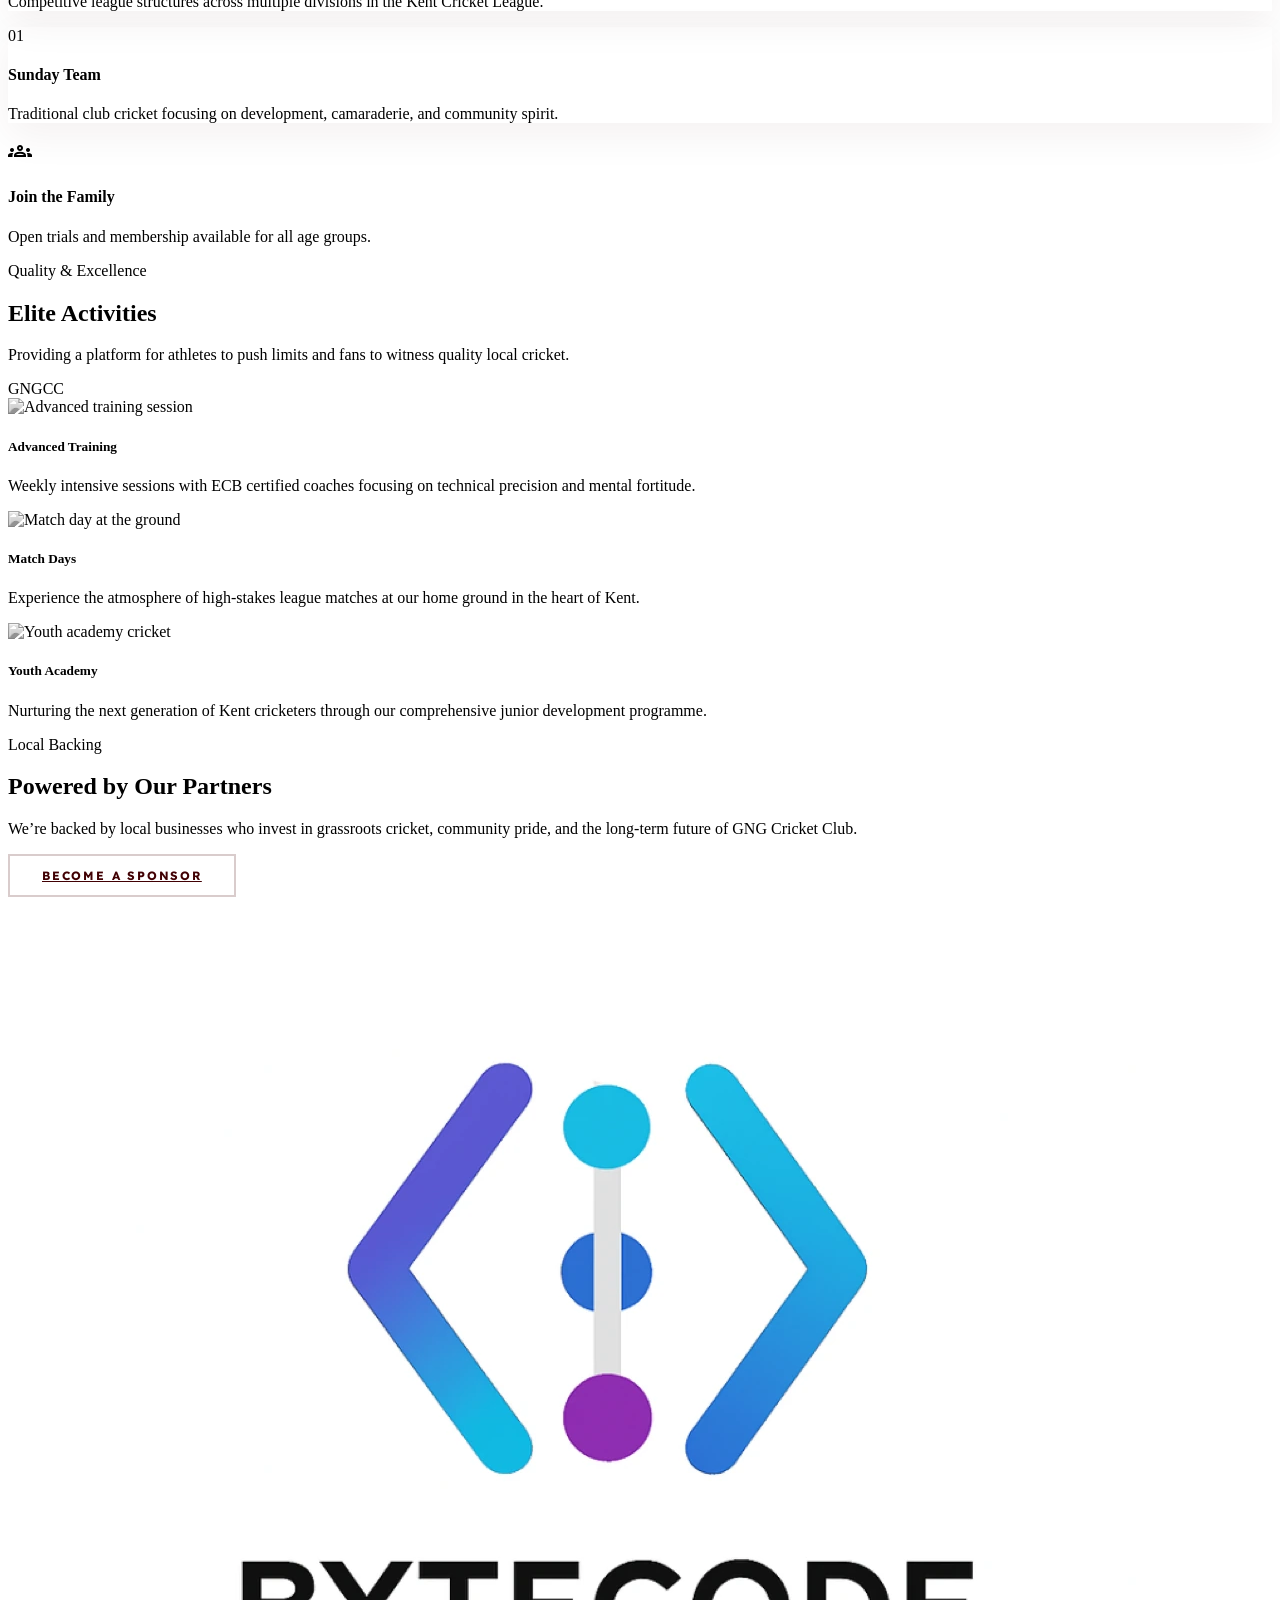
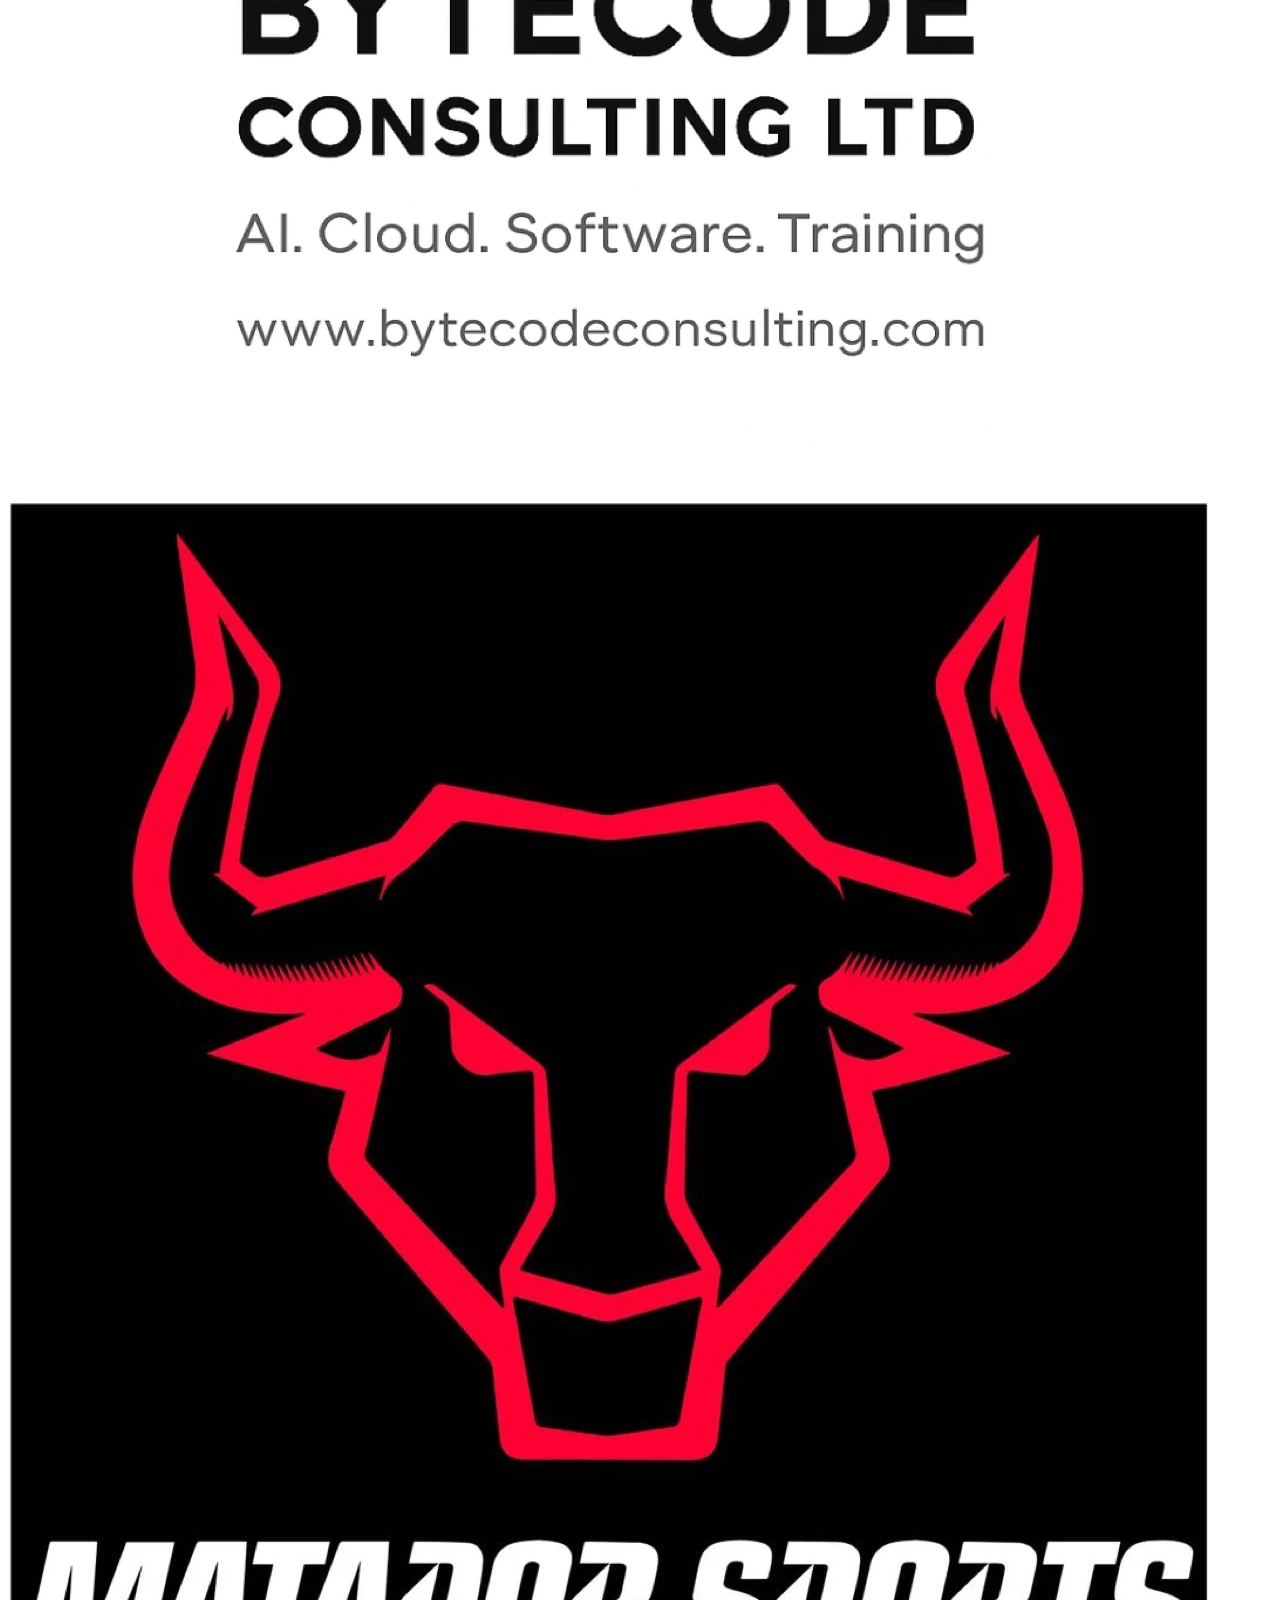
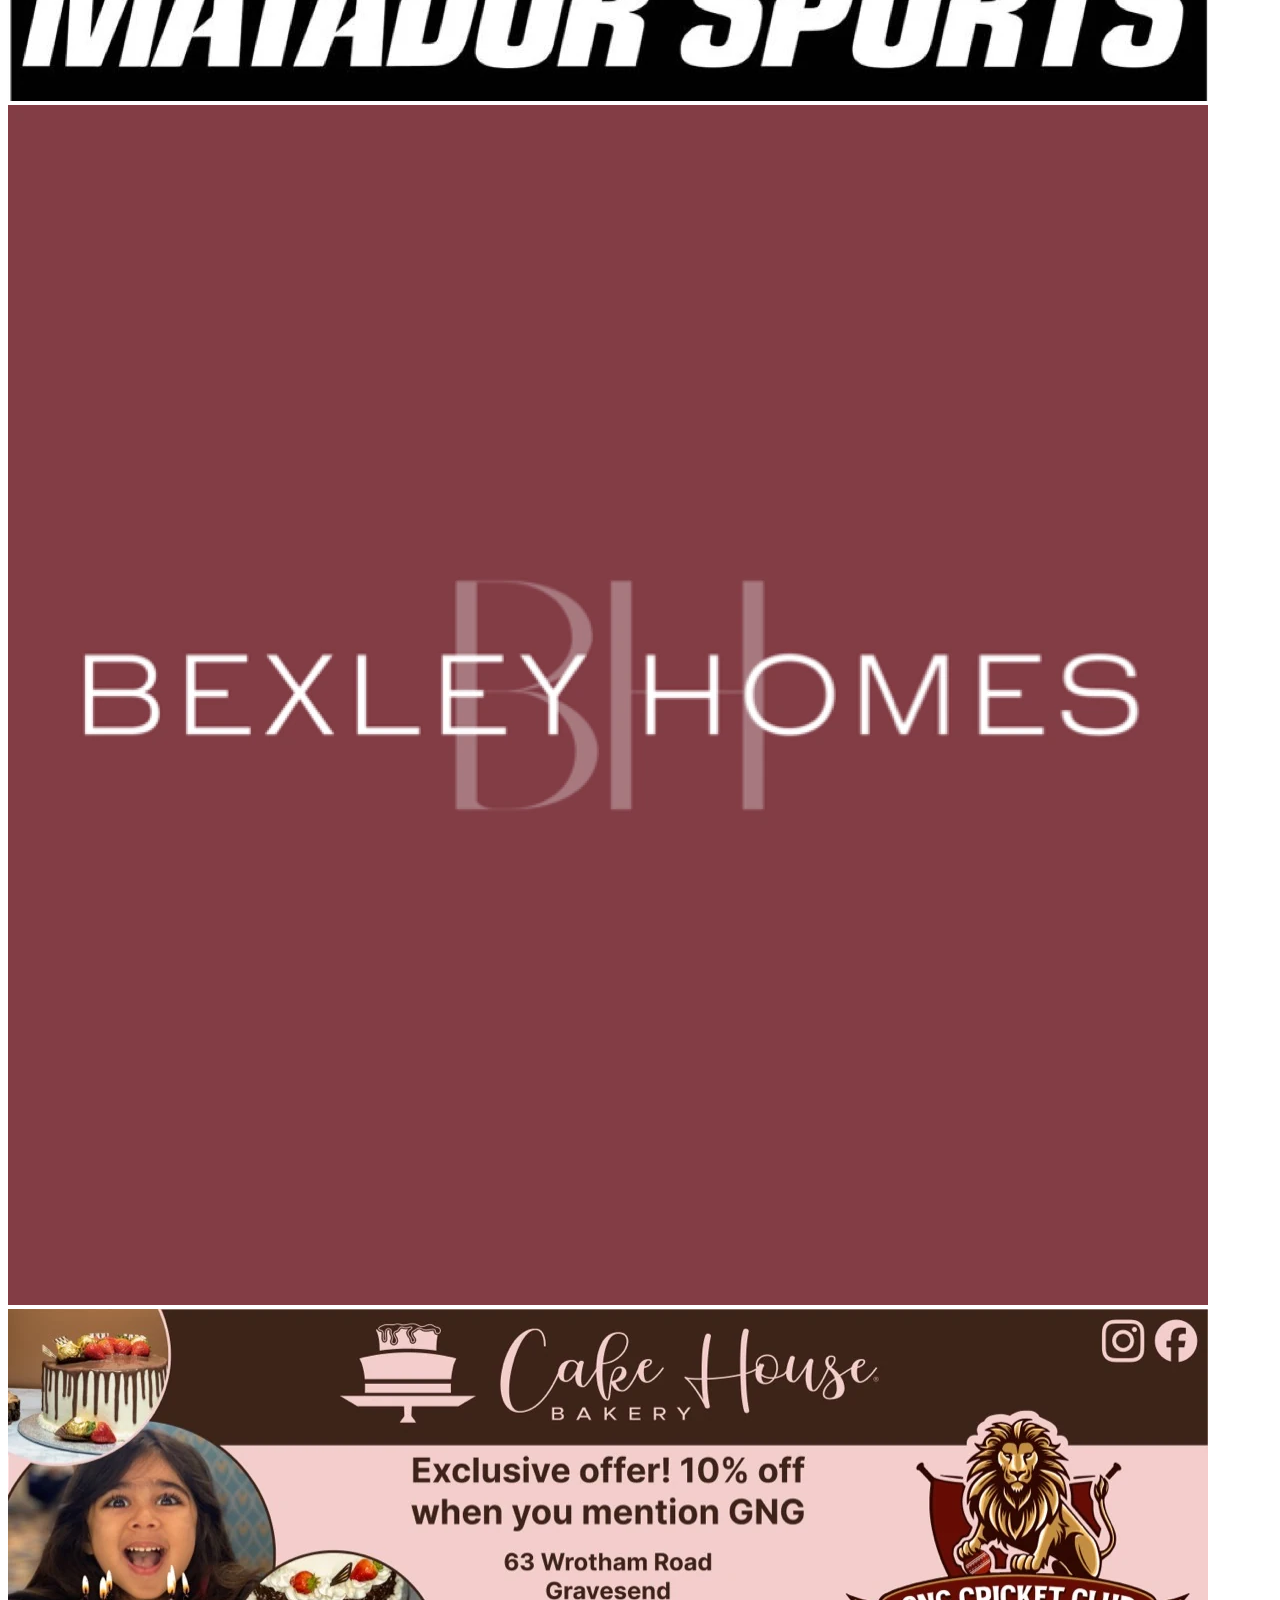
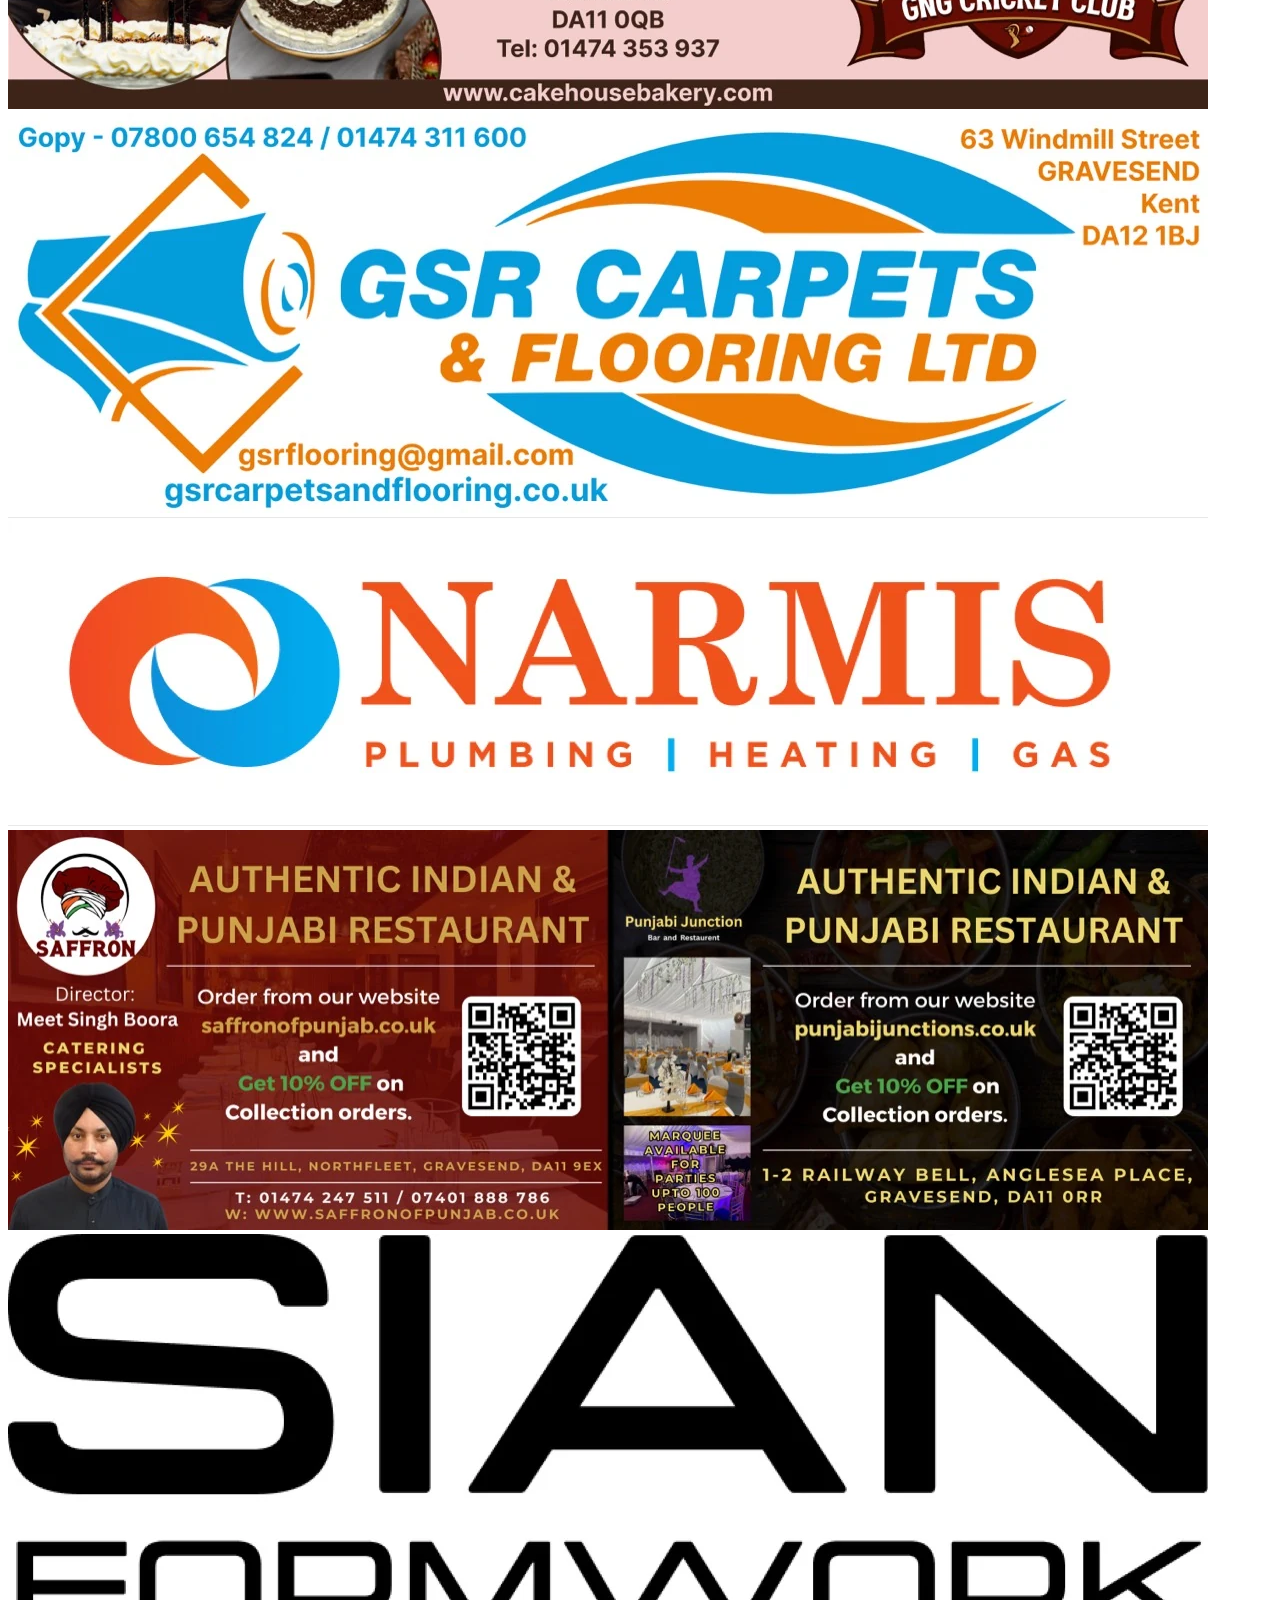
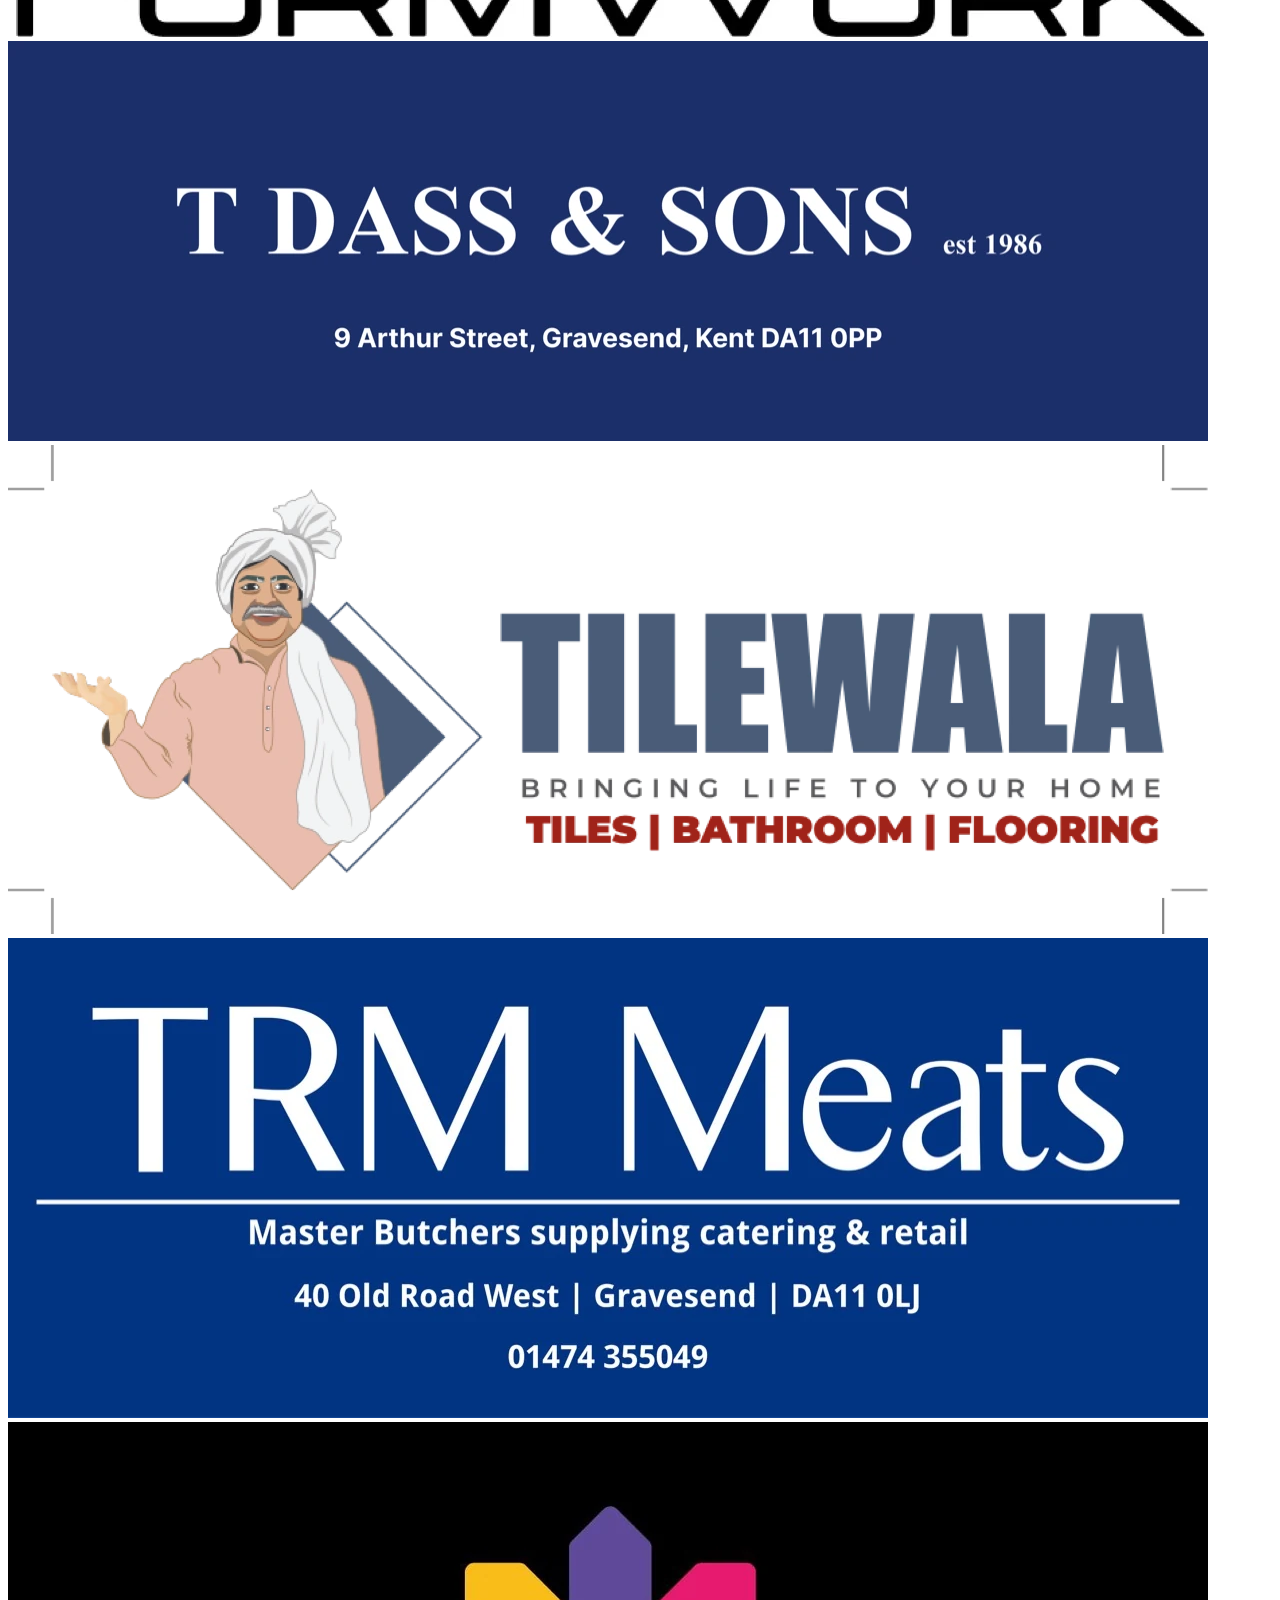
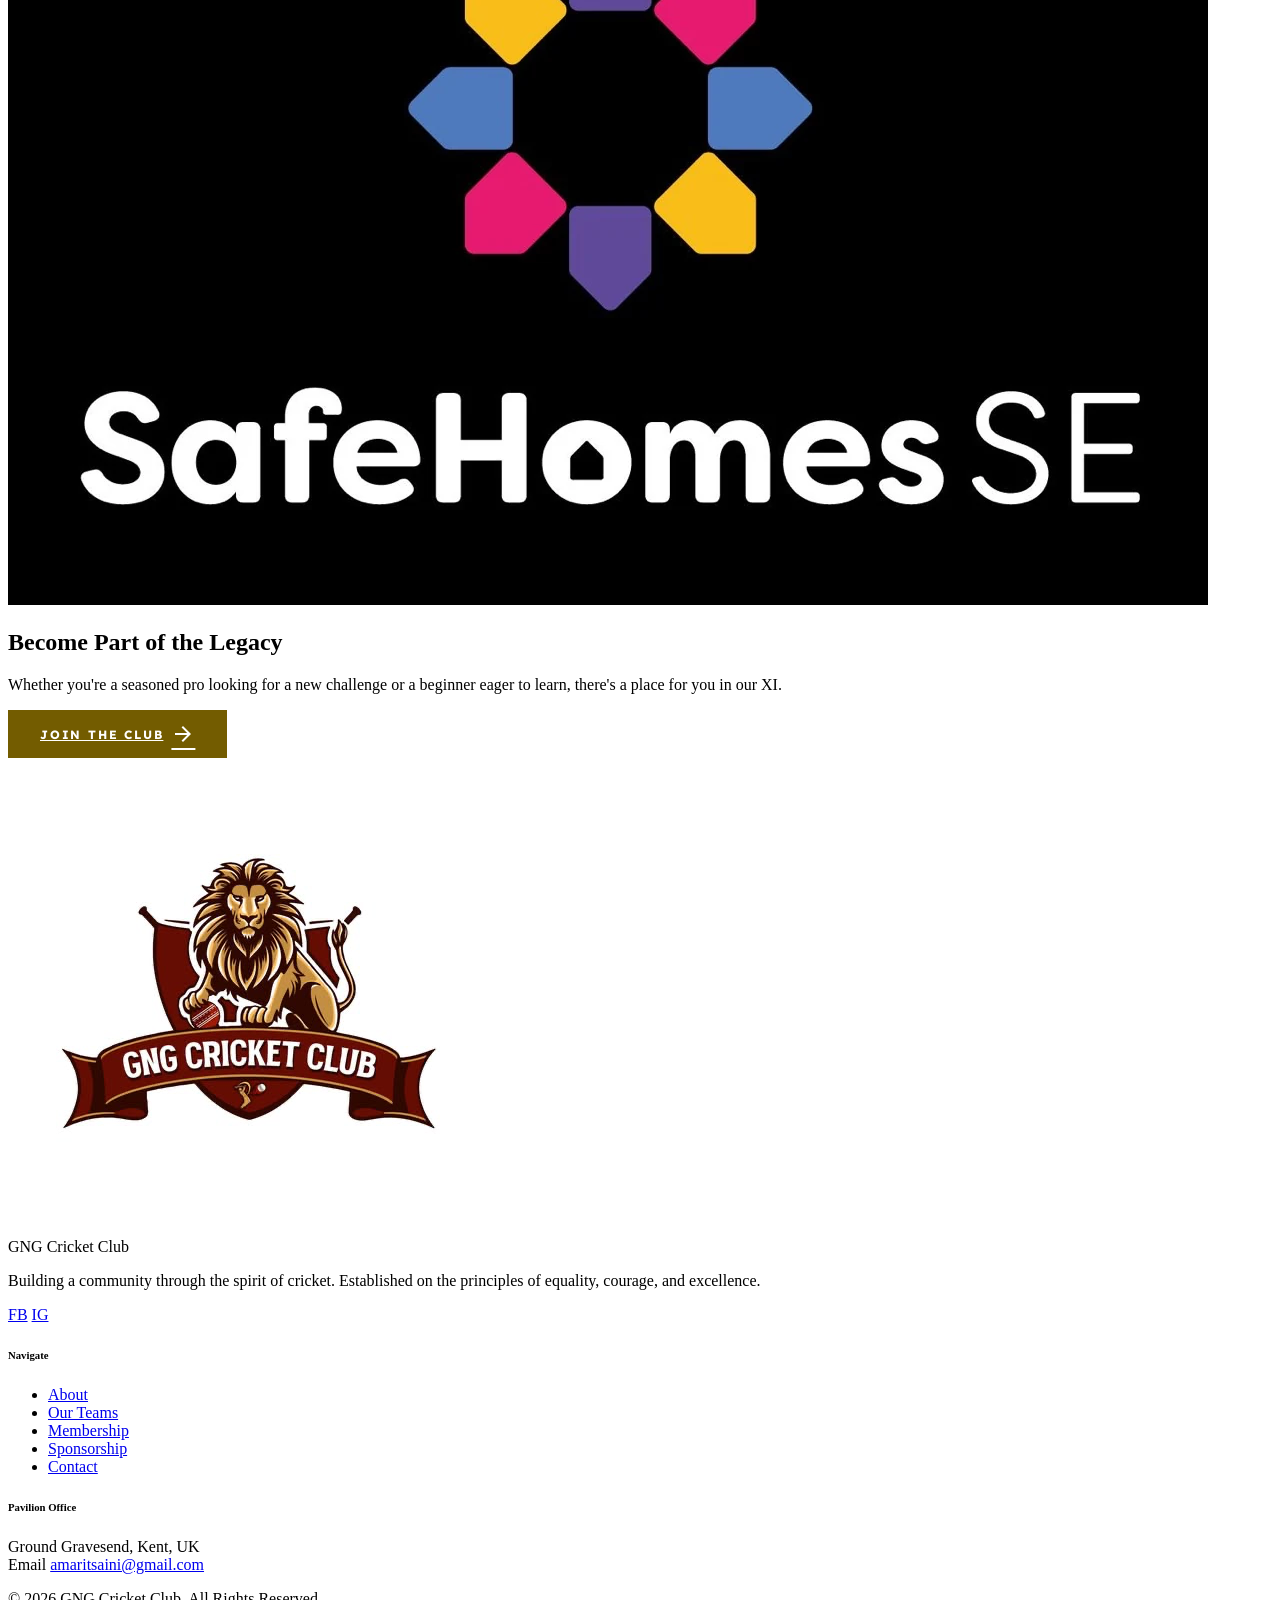
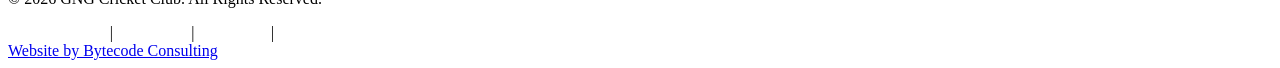
==== commit 05f60d09: "Add Bytecode and Matador sponsor logos" ====
--- a/index.html
+++ b/index.html
@@ -294,6 +294,8 @@
                 </div>
 
                 <div class="grid grid-cols-2 md:grid-cols-3 lg:grid-cols-5 gap-5">
+                    <a href="https://bytecodeconsulting.com/" target="_blank" rel="noopener noreferrer" class="bg-surface-container-lowest border border-outline-variant/30 rounded-2xl p-6 h-28 flex items-center justify-center hover:border-secondary hover:shadow-lg transition-all"><img src="assets/images/sponsors/bytecode-consulting.webp" alt="Bytecode Consulting sponsor logo" class="max-h-16 w-full object-contain" loading="lazy" /></a>
+                    <div class="bg-surface-container-lowest border border-outline-variant/30 rounded-2xl p-6 h-28 flex items-center justify-center"><img src="assets/images/sponsors/matador-sports.webp" alt="Matador Sports sponsor logo" class="max-h-16 w-full object-contain" loading="lazy" /></div>
                     <a href="https://bexleyhomes.co.uk/" target="_blank" rel="noopener noreferrer" class="bg-surface-container-lowest border border-outline-variant/30 rounded-2xl p-6 h-28 flex items-center justify-center hover:border-secondary hover:shadow-lg transition-all"><img src="assets/images/sponsors/bexley-homes.webp" alt="Bexley Homes sponsor logo" class="max-h-14 w-full object-contain" loading="lazy" /></a>
                     <div class="bg-surface-container-lowest border border-outline-variant/30 rounded-2xl p-6 h-28 flex items-center justify-center"><img src="assets/images/sponsors/cakehouse.webp" alt="Cakehouse sponsor logo" class="max-h-14 w-full object-contain" loading="lazy" /></div>
                     <div class="bg-surface-container-lowest border border-outline-variant/30 rounded-2xl p-6 h-28 flex items-center justify-center"><img src="assets/images/sponsors/gsr-flooring.webp" alt="GSR Flooring sponsor logo" class="max-h-14 w-full object-contain" loading="lazy" /></div>
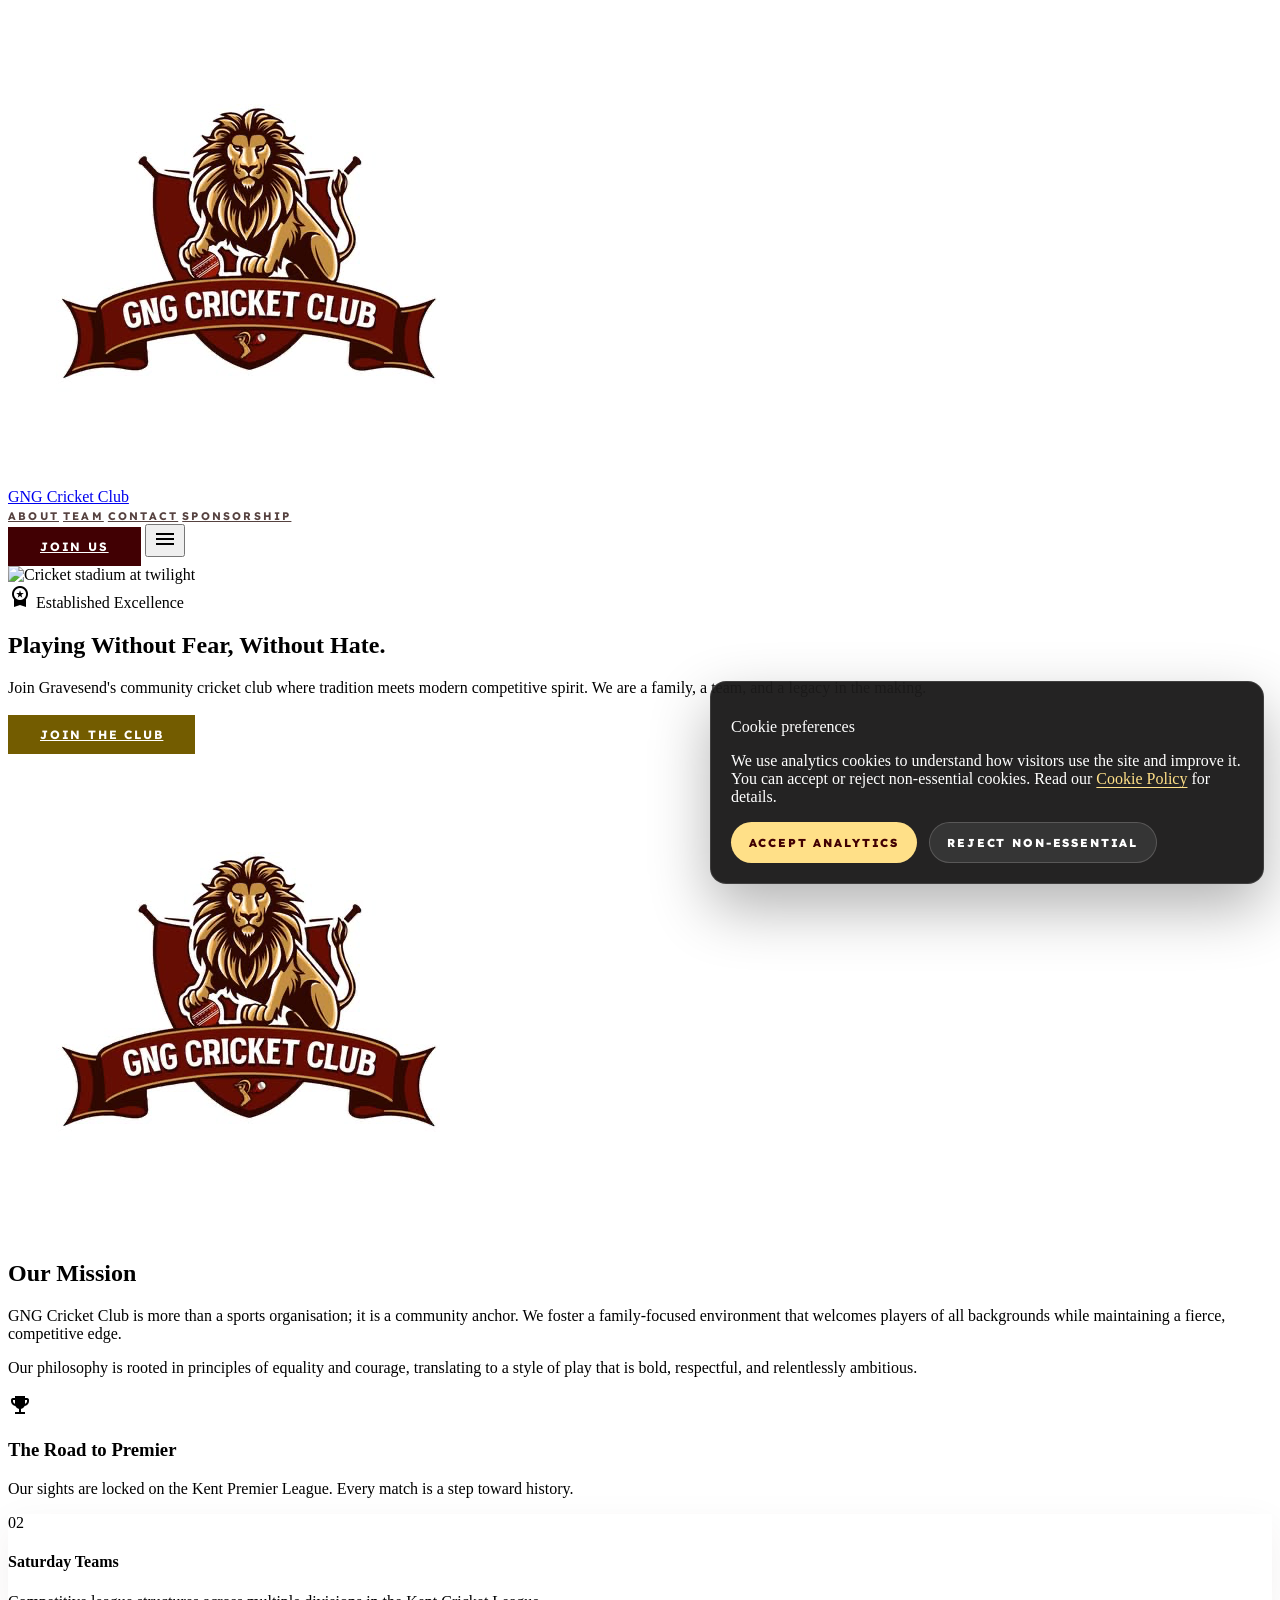
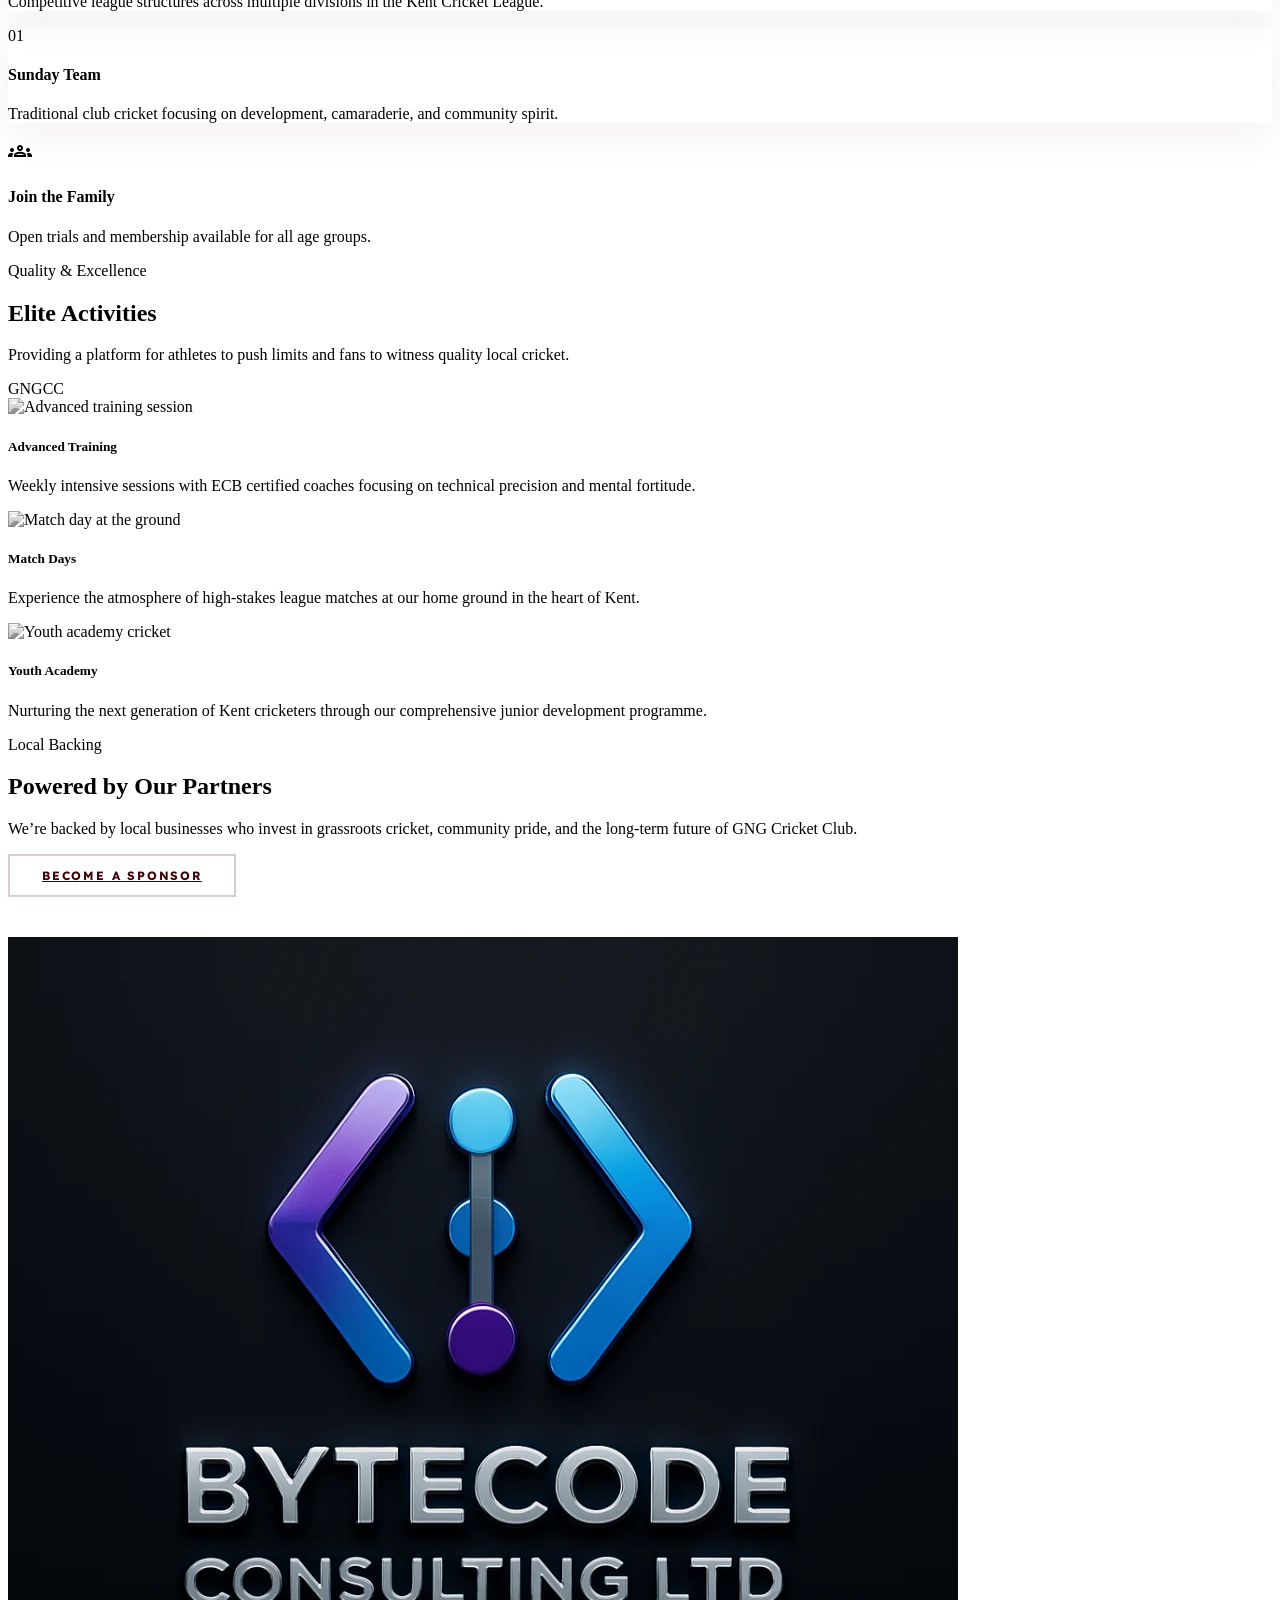
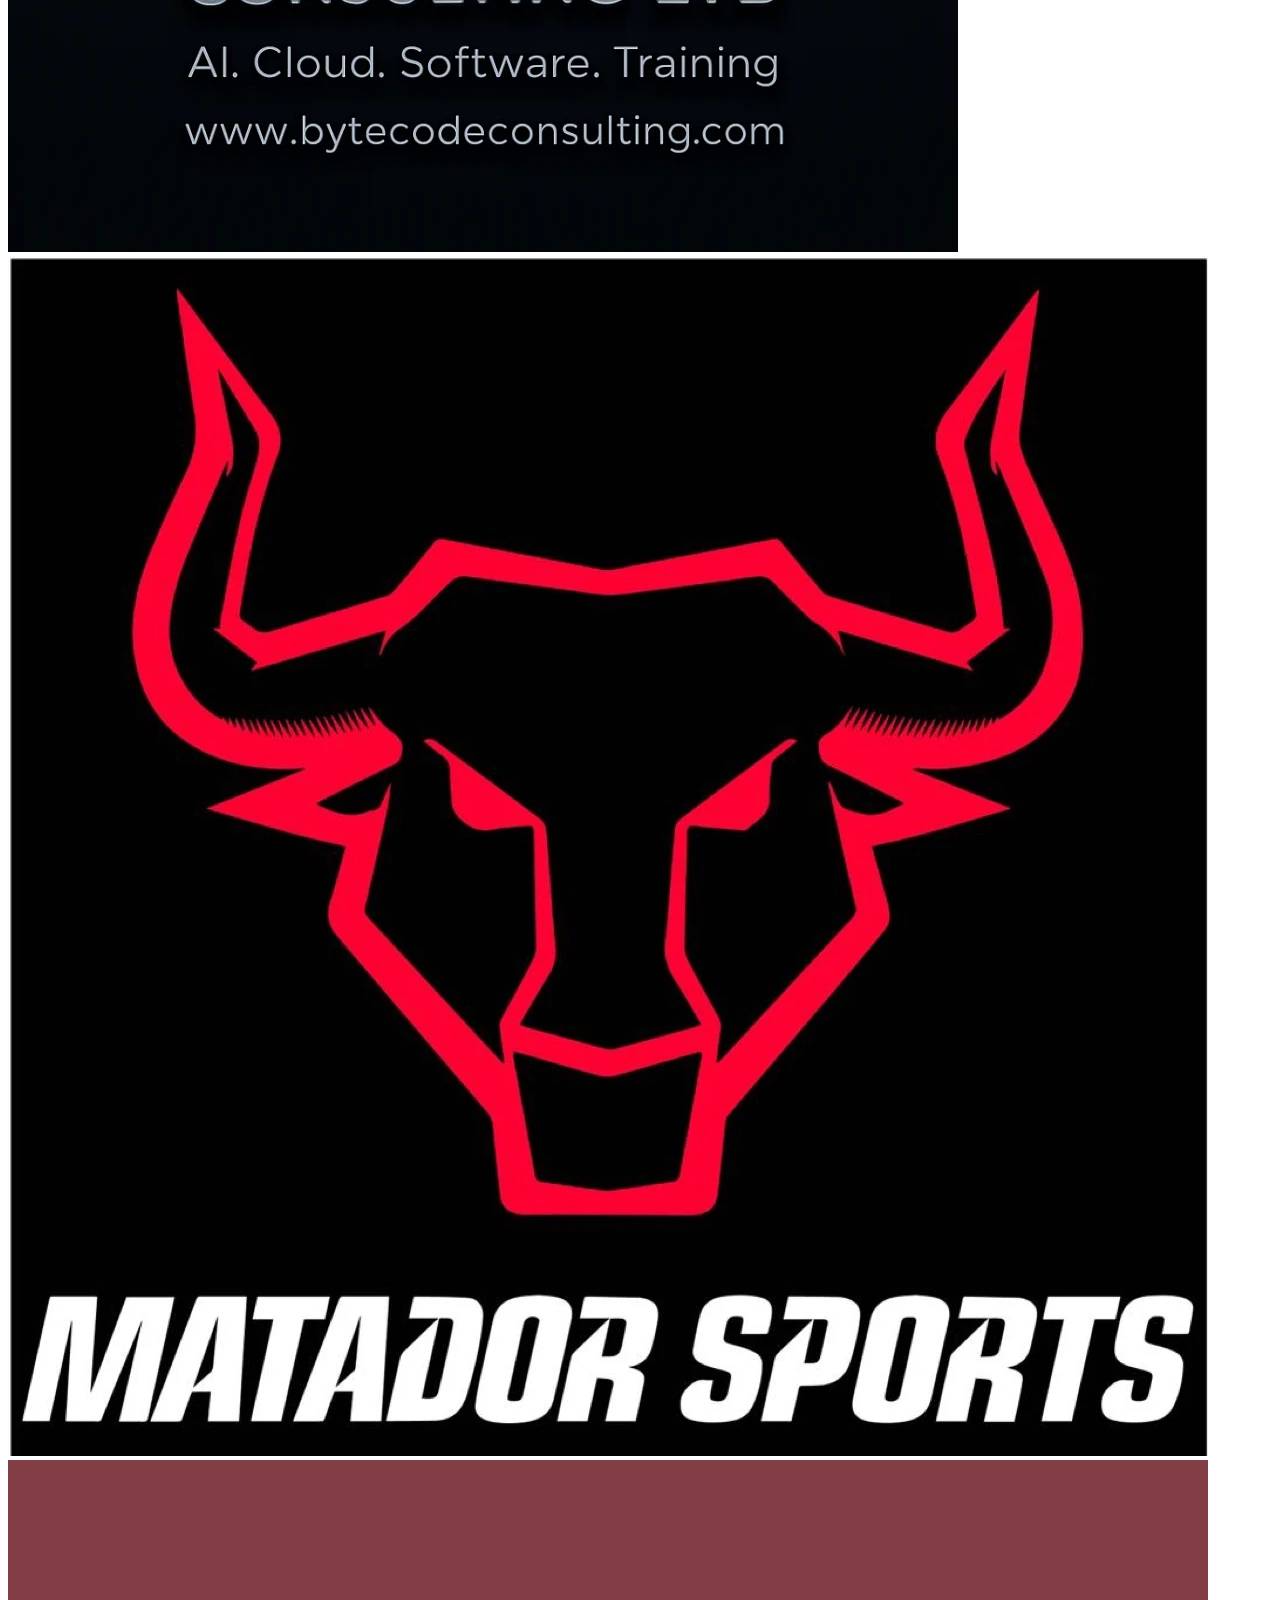
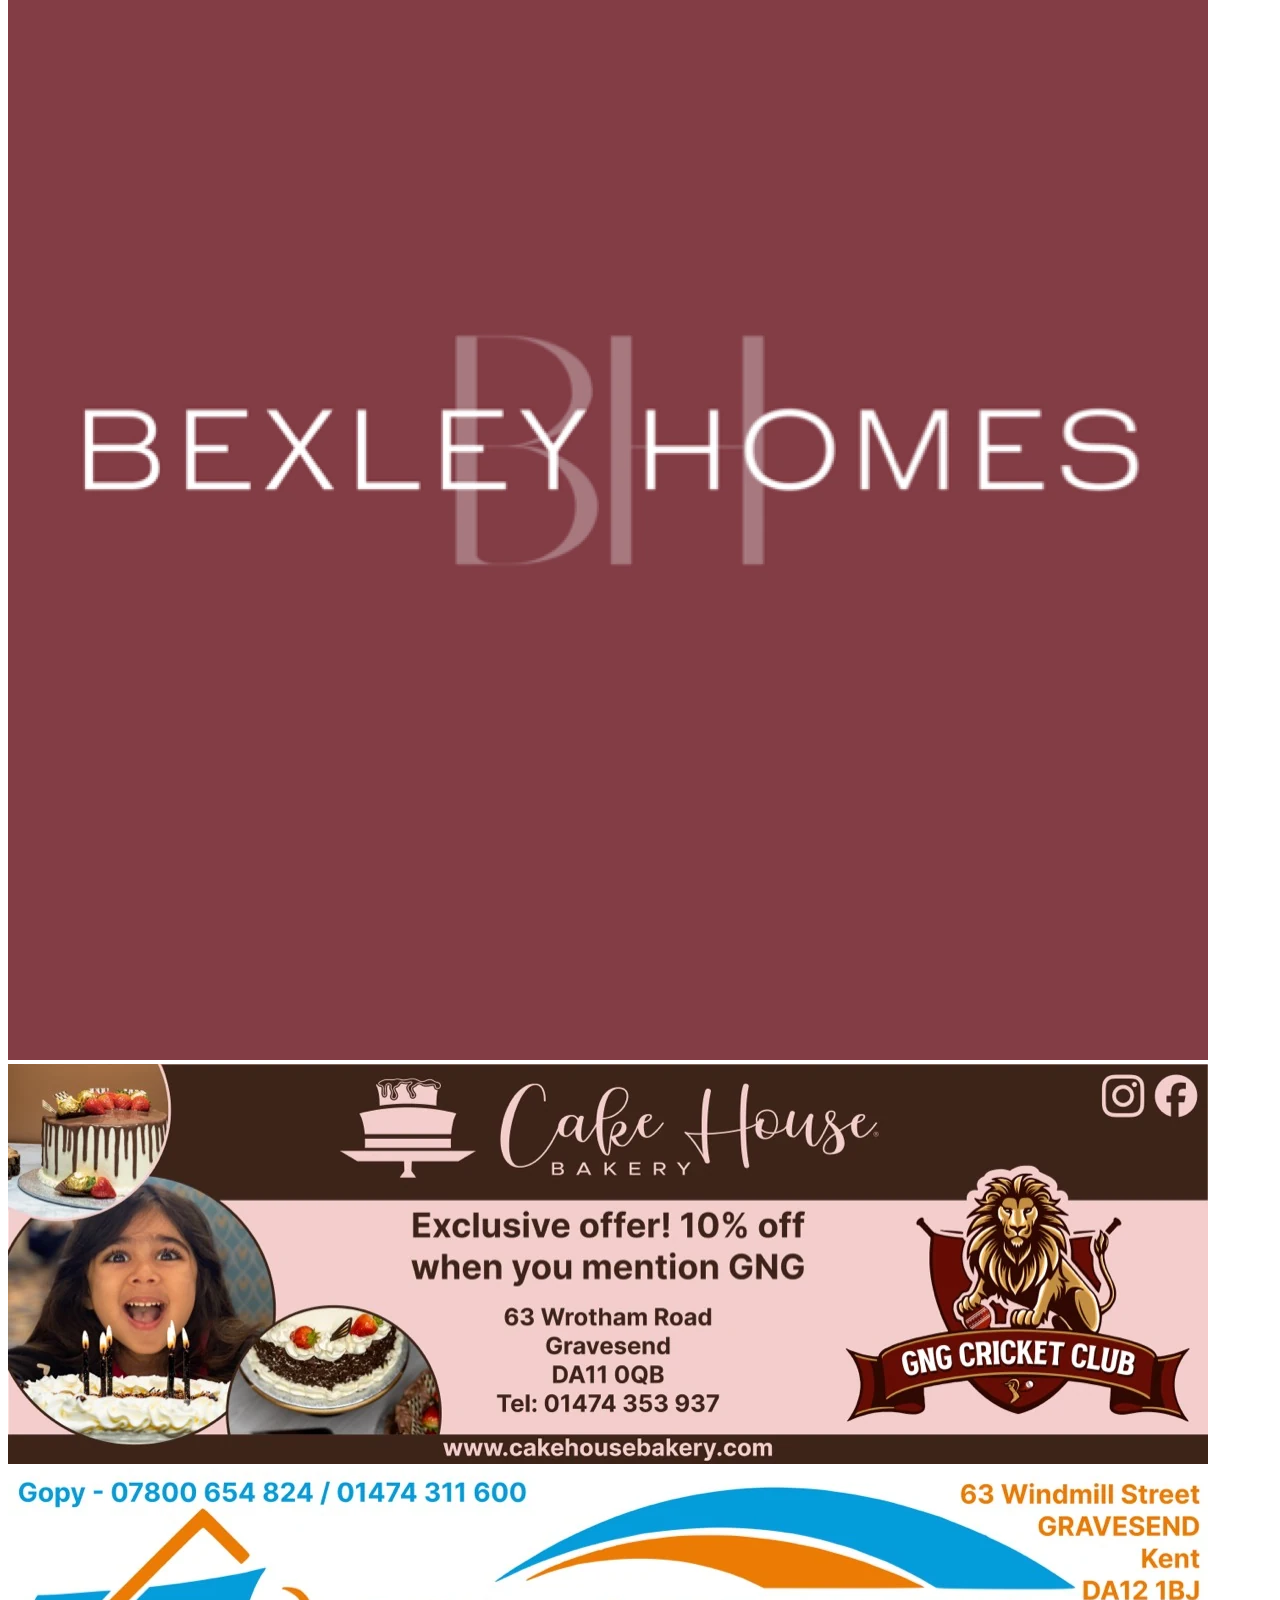
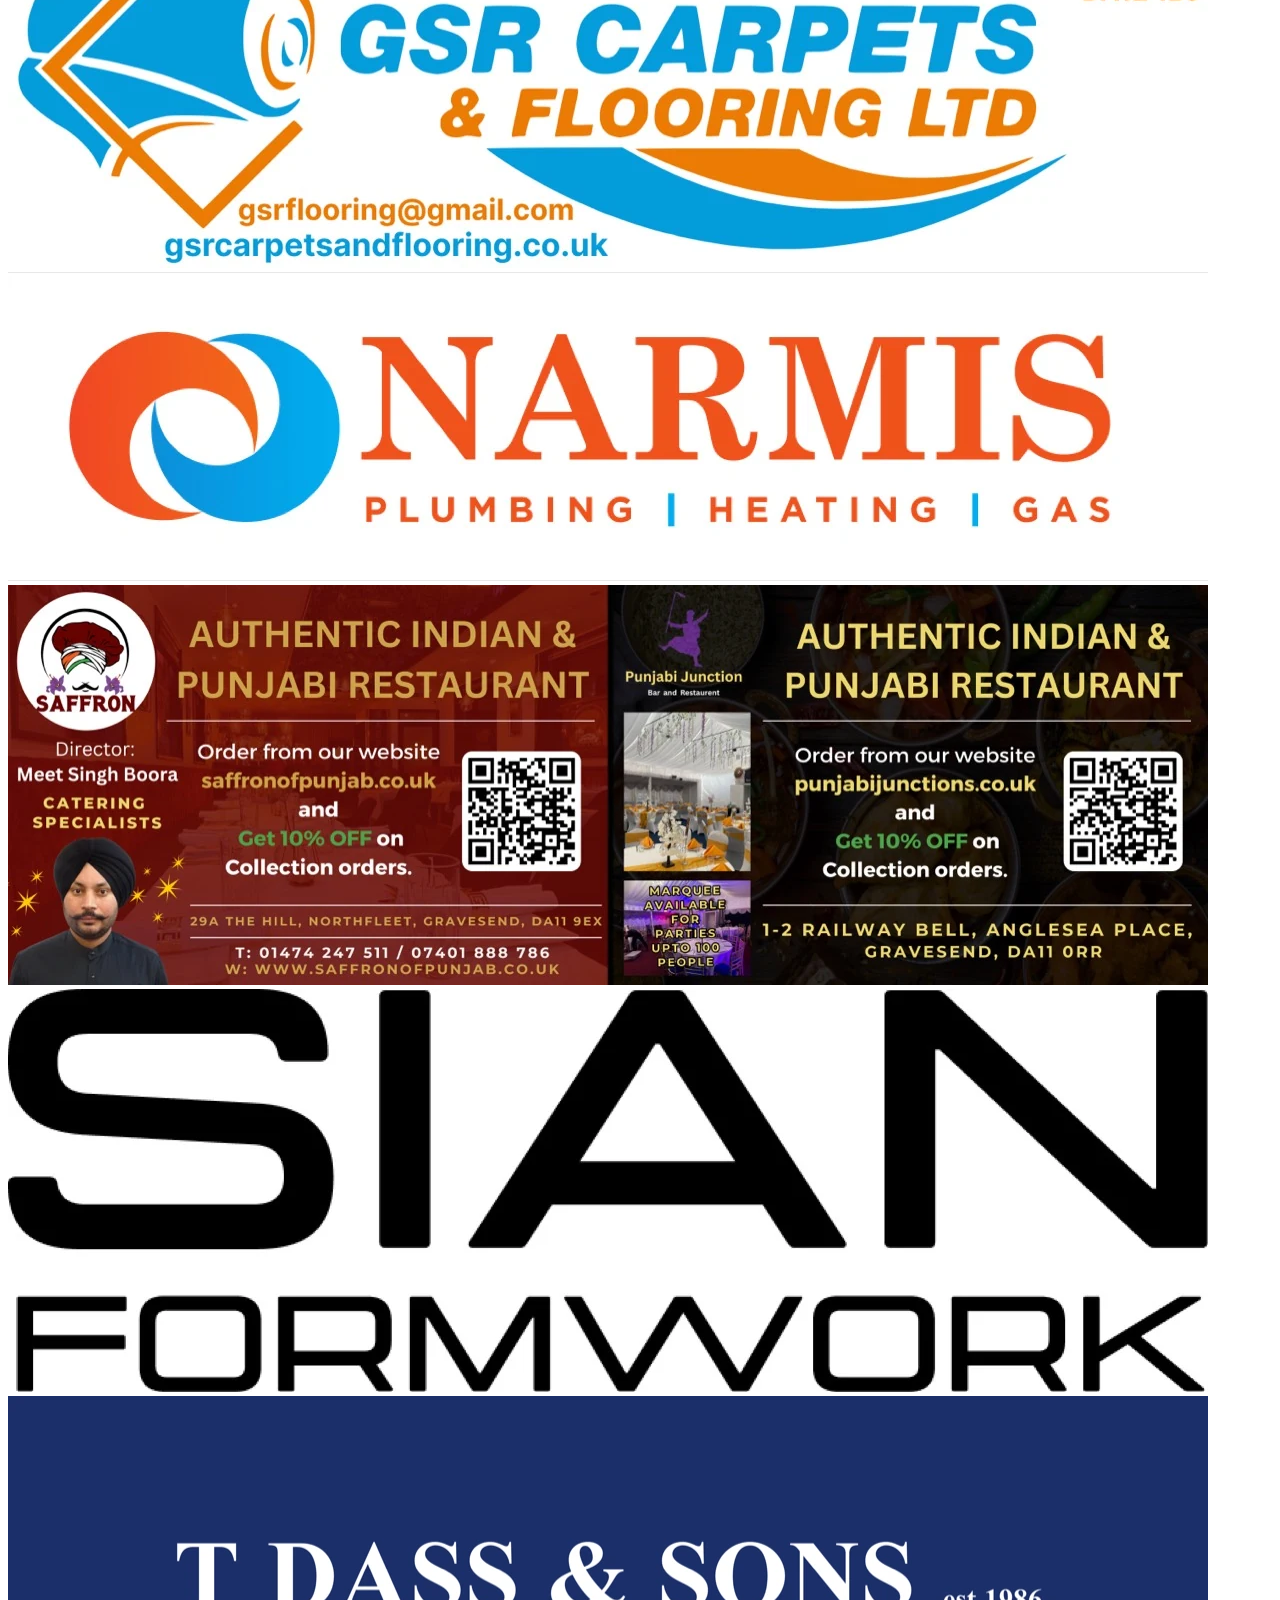
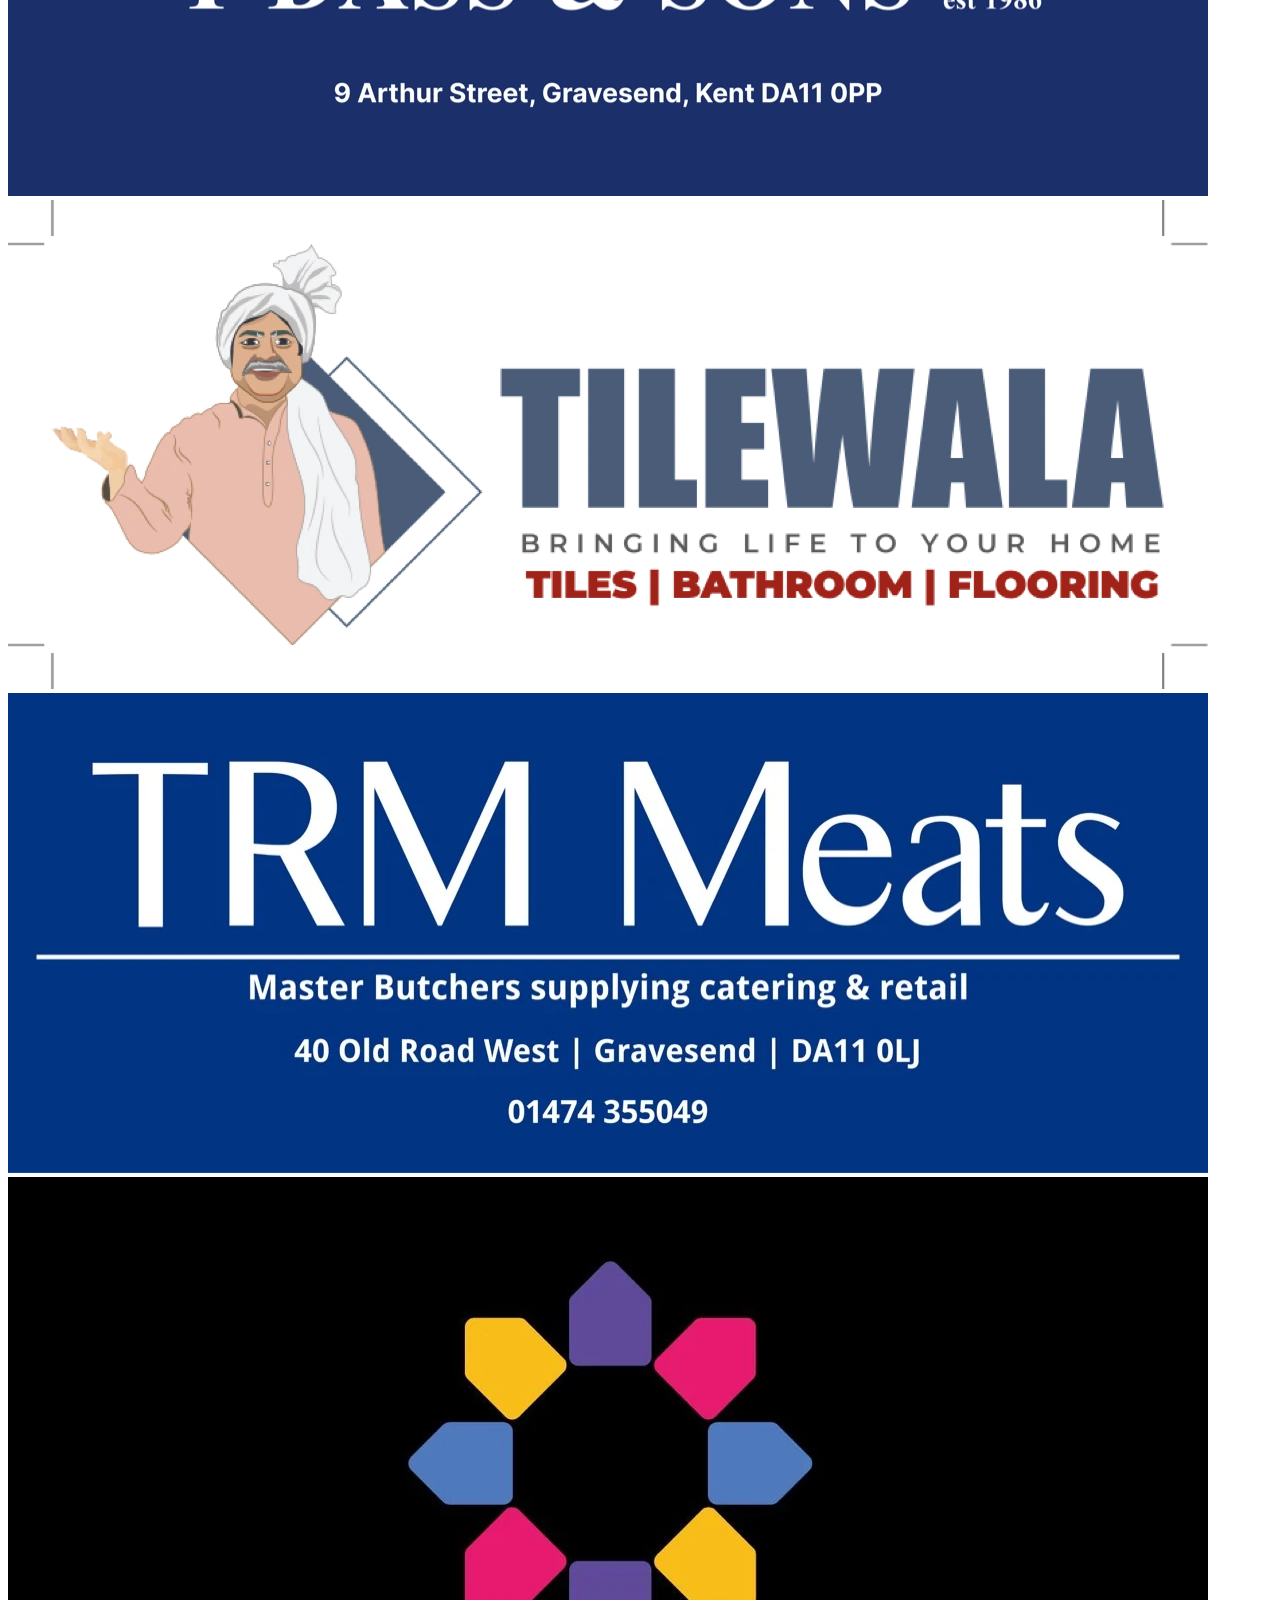
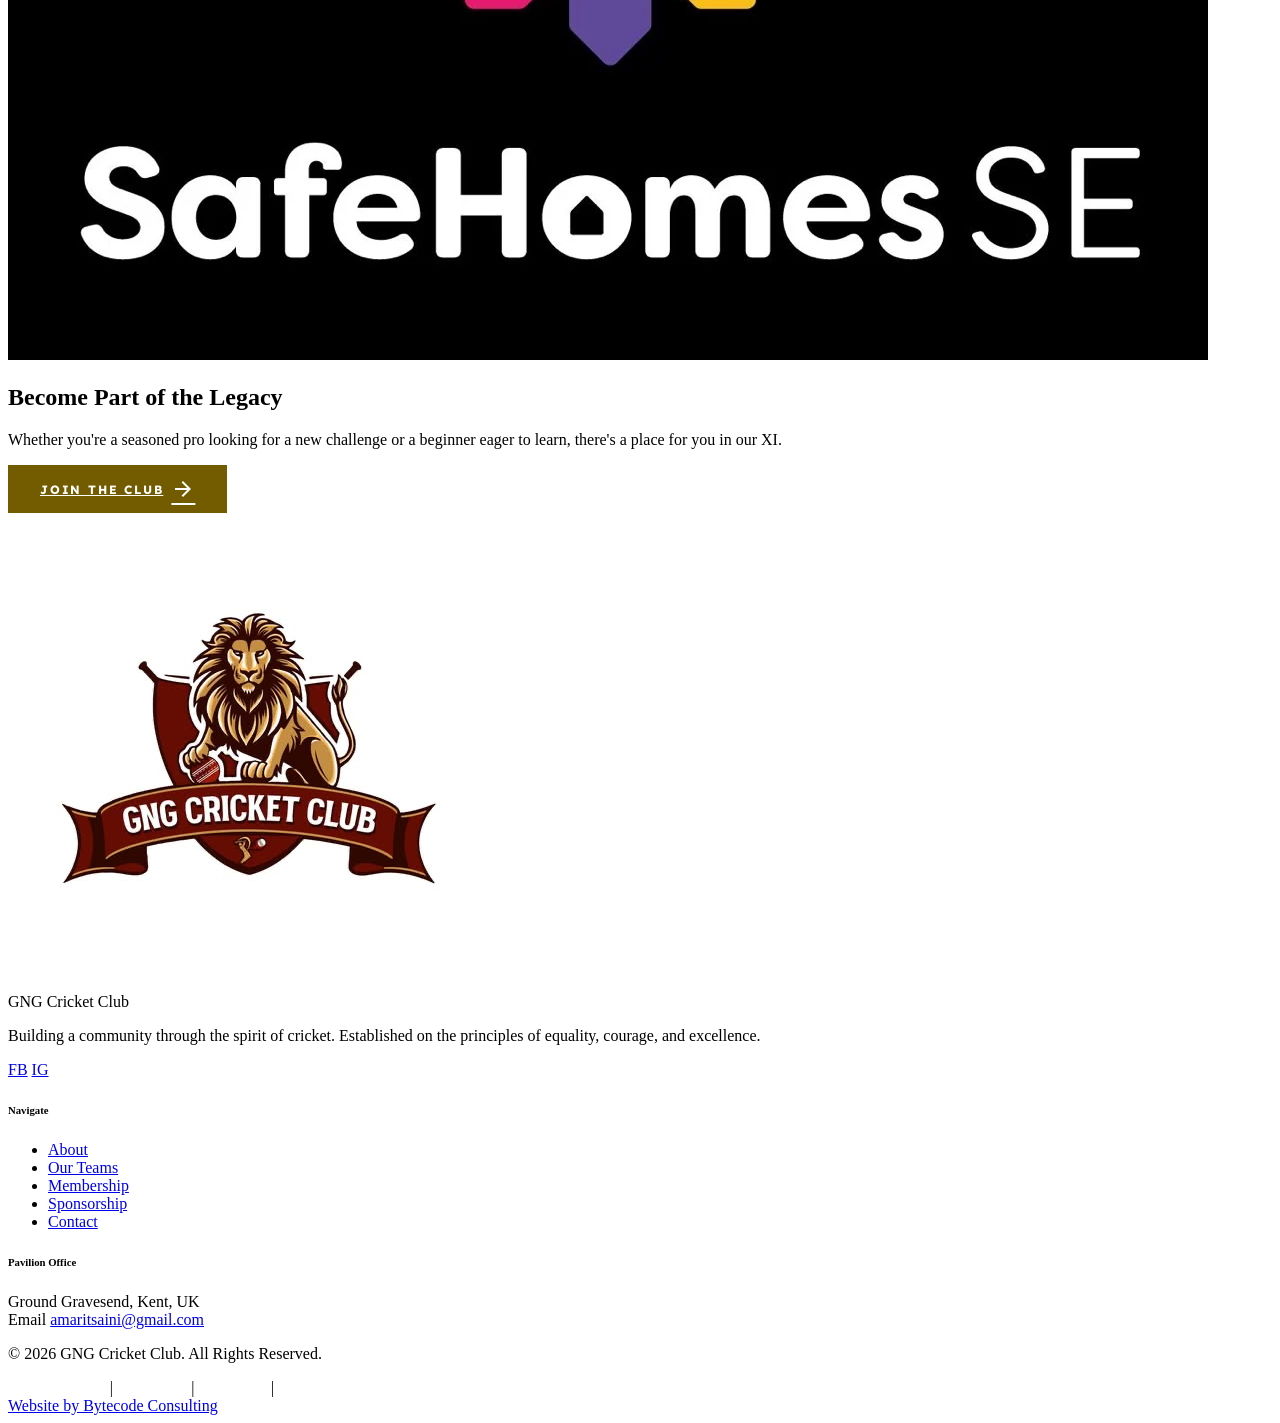
==== commit 0102d3cc: "Update Bytecode sponsor logo" ====
--- a/index.html
+++ b/index.html
@@ -294,17 +294,17 @@
                 </div>
 
                 <div class="grid grid-cols-2 md:grid-cols-3 lg:grid-cols-5 gap-5">
-                    <a href="https://bytecodeconsulting.com/" target="_blank" rel="noopener noreferrer" class="bg-surface-container-lowest border border-outline-variant/30 rounded-2xl p-6 h-28 flex items-center justify-center hover:border-secondary hover:shadow-lg transition-all"><img src="assets/images/sponsors/bytecode-consulting.webp" alt="Bytecode Consulting sponsor logo" class="max-h-16 w-full object-contain" loading="lazy" /></a>
-                    <div class="bg-surface-container-lowest border border-outline-variant/30 rounded-2xl p-6 h-28 flex items-center justify-center"><img src="assets/images/sponsors/matador-sports.webp" alt="Matador Sports sponsor logo" class="max-h-16 w-full object-contain" loading="lazy" /></div>
-                    <a href="https://bexleyhomes.co.uk/" target="_blank" rel="noopener noreferrer" class="bg-surface-container-lowest border border-outline-variant/30 rounded-2xl p-6 h-28 flex items-center justify-center hover:border-secondary hover:shadow-lg transition-all"><img src="assets/images/sponsors/bexley-homes.webp" alt="Bexley Homes sponsor logo" class="max-h-14 w-full object-contain" loading="lazy" /></a>
-                    <div class="bg-surface-container-lowest border border-outline-variant/30 rounded-2xl p-6 h-28 flex items-center justify-center"><img src="assets/images/sponsors/cakehouse.webp" alt="Cakehouse sponsor logo" class="max-h-14 w-full object-contain" loading="lazy" /></div>
-                    <div class="bg-surface-container-lowest border border-outline-variant/30 rounded-2xl p-6 h-28 flex items-center justify-center"><img src="assets/images/sponsors/gsr-flooring.webp" alt="GSR Flooring sponsor logo" class="max-h-14 w-full object-contain" loading="lazy" /></div>
-                    <a href="https://narmis.co.uk/" target="_blank" rel="noopener noreferrer" class="bg-surface-container-lowest border border-outline-variant/30 rounded-2xl p-6 h-28 flex items-center justify-center hover:border-secondary hover:shadow-lg transition-all"><img src="assets/images/sponsors/narmis.webp" alt="Narmis sponsor logo" class="max-h-14 w-full object-contain" loading="lazy" /></a>
-                    <a href="https://punjabijunctions.co.uk/" target="_blank" rel="noopener noreferrer" class="bg-surface-container-lowest border border-outline-variant/30 rounded-2xl p-6 h-28 flex items-center justify-center hover:border-secondary hover:shadow-lg transition-all"><img src="assets/images/sponsors/punjabi-junction.webp" alt="Punjabi Junction sponsor logo" class="max-h-14 w-full object-contain" loading="lazy" /></a>
+                    <a href="https://bytecodeconsulting.com/" target="_blank" rel="noopener noreferrer" class="bg-surface-container-lowest border border-outline-variant/30 rounded-2xl p-6 h-28 flex items-center justify-center hover:border-secondary hover:shadow-lg transition-all"><img src="assets/images/sponsors/bcc-logo.webp" alt="Bytecode Consulting sponsor logo" class="max-h-24 w-full object-contain scale-110" loading="lazy" /></a>
+                    <a href="https://matadorsports.co.uk/" target="_blank" rel="noopener noreferrer" class="bg-surface-container-lowest border border-outline-variant/30 rounded-2xl p-6 h-28 flex items-center justify-center hover:border-secondary hover:shadow-lg transition-all"><img src="assets/images/sponsors/matador-sports.webp" alt="Matador Sports sponsor logo" class="max-h-24 w-full object-contain scale-110" loading="lazy" /></a>
+                    <a href="https://bexleyhomes.co.uk/" target="_blank" rel="noopener noreferrer" class="bg-surface-container-lowest border border-outline-variant/30 rounded-2xl p-6 h-28 flex items-center justify-center hover:border-secondary hover:shadow-lg transition-all"><img src="assets/images/sponsors/bexley-homes.webp" alt="Bexley Homes sponsor logo" class="max-h-20 w-full object-contain scale-110" loading="lazy" /></a>
+                    <a href="https://www.cakehousebakery.com/" target="_blank" rel="noopener noreferrer" class="bg-surface-container-lowest border border-outline-variant/30 rounded-2xl p-6 h-28 flex items-center justify-center hover:border-secondary hover:shadow-lg transition-all"><img src="assets/images/sponsors/cakehouse.webp" alt="Cakehouse sponsor logo" class="max-h-16 w-full object-contain scale-[1.2]" loading="lazy" /></a>
+                    <a href="https://gsrcarpetsandflooring.co.uk/" target="_blank" rel="noopener noreferrer" class="bg-surface-container-lowest border border-outline-variant/30 rounded-2xl p-6 h-28 flex items-center justify-center hover:border-secondary hover:shadow-lg transition-all"><img src="assets/images/sponsors/gsr-flooring.webp" alt="GSR Flooring sponsor logo" class="max-h-14 w-full object-contain" loading="lazy" /></a>
+                    <a href="https://narmis.co.uk/" target="_blank" rel="noopener noreferrer" class="bg-surface-container-lowest border border-outline-variant/30 rounded-2xl p-6 h-28 flex items-center justify-center hover:border-secondary hover:shadow-lg transition-all"><img src="assets/images/sponsors/narmis.webp" alt="Narmis sponsor logo" class="max-h-16 w-full object-contain scale-[1.2]" loading="lazy" /></a>
+                    <a href="https://punjabijunctions.co.uk/" target="_blank" rel="noopener noreferrer" class="bg-surface-container-lowest border border-outline-variant/30 rounded-2xl p-6 h-28 flex items-center justify-center hover:border-secondary hover:shadow-lg transition-all"><img src="assets/images/sponsors/punjabi-junction.webp" alt="Punjabi Junction sponsor logo" class="max-h-16 w-full object-contain scale-[1.2]" loading="lazy" /></a>
                     <div class="bg-surface-container-lowest border border-outline-variant/30 rounded-2xl p-6 h-28 flex items-center justify-center"><img src="assets/images/sponsors/sian-formwork.webp" alt="Sian Formwork sponsor logo" class="max-h-14 w-full object-contain" loading="lazy" /></div>
-                    <div class="bg-surface-container-lowest border border-outline-variant/30 rounded-2xl p-6 h-28 flex items-center justify-center"><img src="assets/images/sponsors/tdass-sons.webp" alt="T DASS and Sons sponsor logo" class="max-h-14 w-full object-contain" loading="lazy" /></div>
+                    <div class="bg-surface-container-lowest border border-outline-variant/30 rounded-2xl p-6 h-28 flex items-center justify-center"><img src="assets/images/sponsors/tdass-sons.webp" alt="T DASS and Sons sponsor logo" class="max-h-16 w-full object-contain scale-[1.2]" loading="lazy" /></div>
                     <a href="https://tilewala.org/" target="_blank" rel="noopener noreferrer" class="bg-surface-container-lowest border border-outline-variant/30 rounded-2xl p-6 h-28 flex items-center justify-center hover:border-secondary hover:shadow-lg transition-all"><img src="assets/images/sponsors/tilewala.webp" alt="Tilewala sponsor logo" class="max-h-14 w-full object-contain" loading="lazy" /></a>
-                    <div class="bg-surface-container-lowest border border-outline-variant/30 rounded-2xl p-6 h-28 flex items-center justify-center"><img src="assets/images/sponsors/trm-meats.webp" alt="TRM Meats sponsor logo" class="max-h-14 w-full object-contain" loading="lazy" /></div>
+                    <div class="bg-surface-container-lowest border border-outline-variant/30 rounded-2xl p-6 h-28 flex items-center justify-center"><img src="assets/images/sponsors/trm-meats.webp" alt="TRM Meats sponsor logo" class="max-h-16 w-full object-contain scale-[1.2]" loading="lazy" /></div>
                     <a href="https://safehomesse.co.uk/about-us/" target="_blank" rel="noopener noreferrer" class="bg-surface-container-lowest border border-outline-variant/30 rounded-2xl p-6 h-28 flex items-center justify-center hover:border-secondary hover:shadow-lg transition-all"><img src="assets/images/sponsors/whatsapp-sponsor.webp" alt="SafeHomes SE sponsor logo" class="max-h-14 w-full object-contain" loading="lazy" /></a>
                 </div>
             </div>
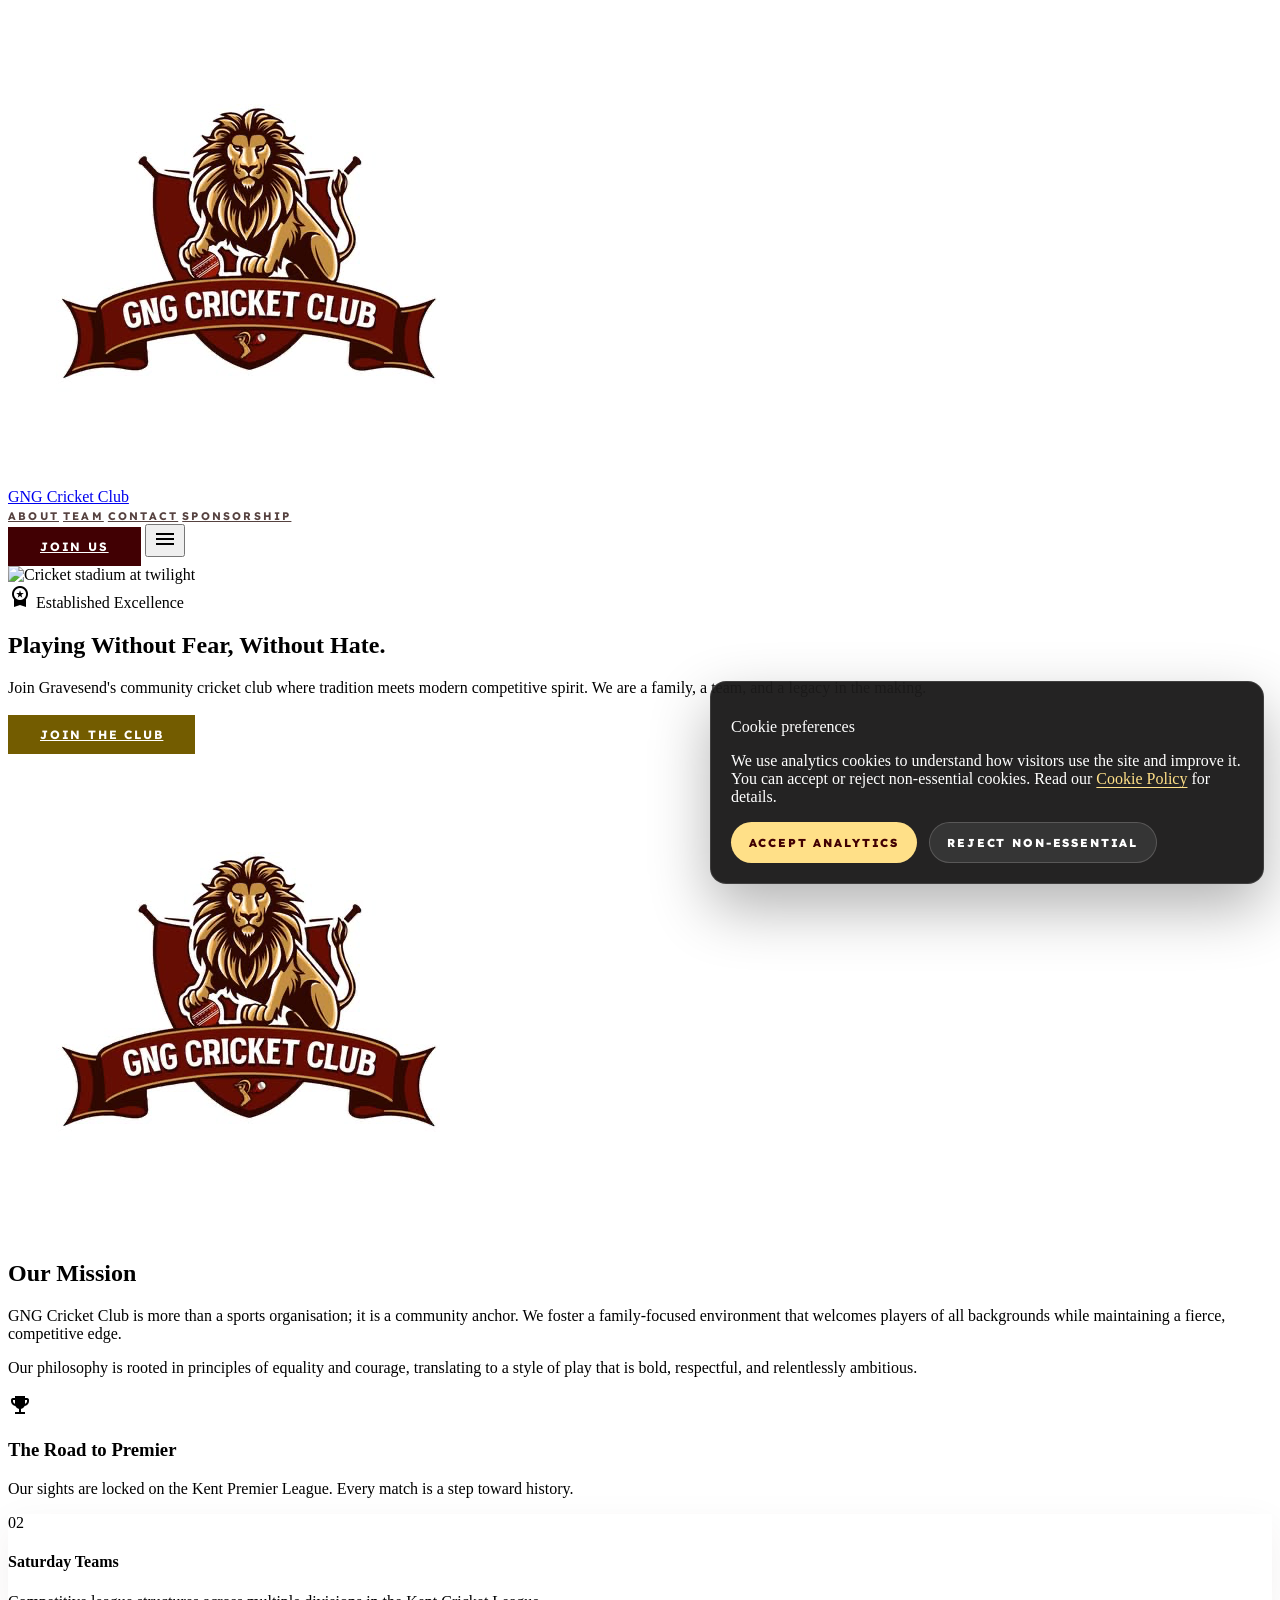
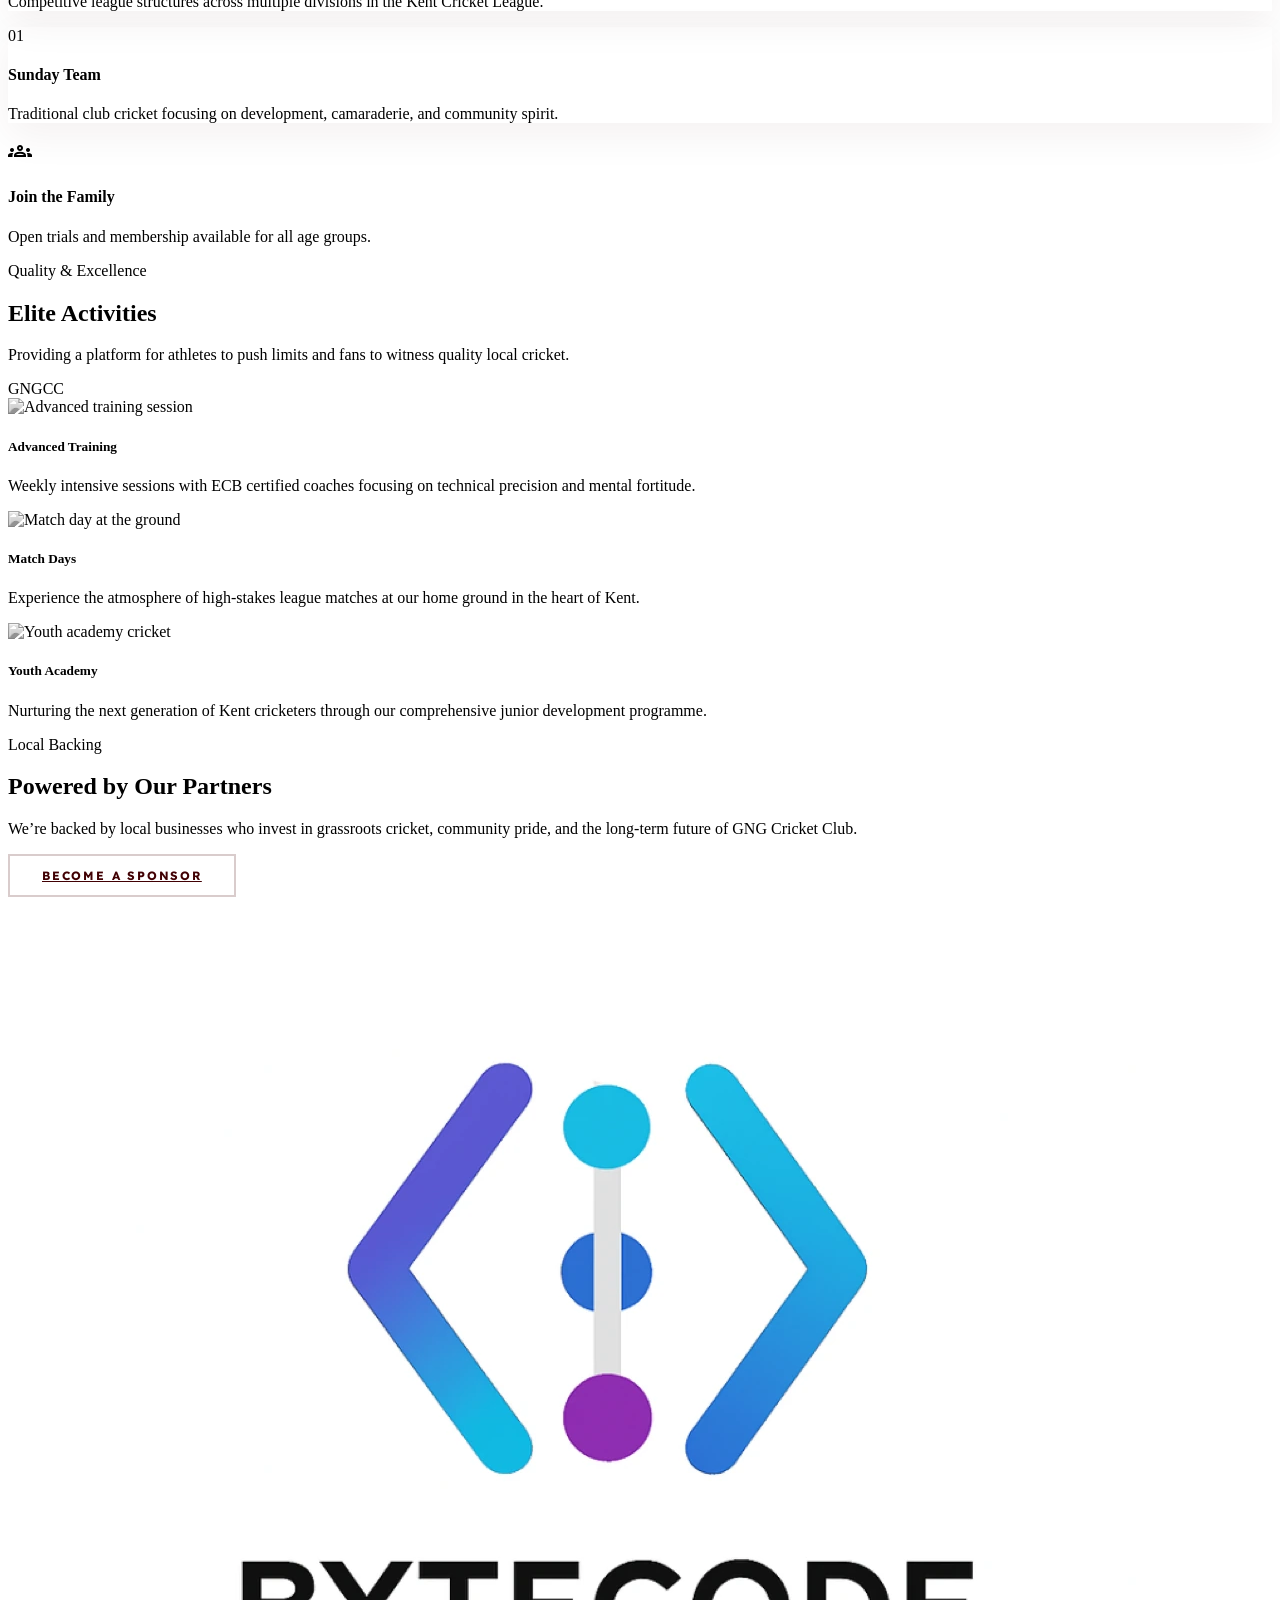
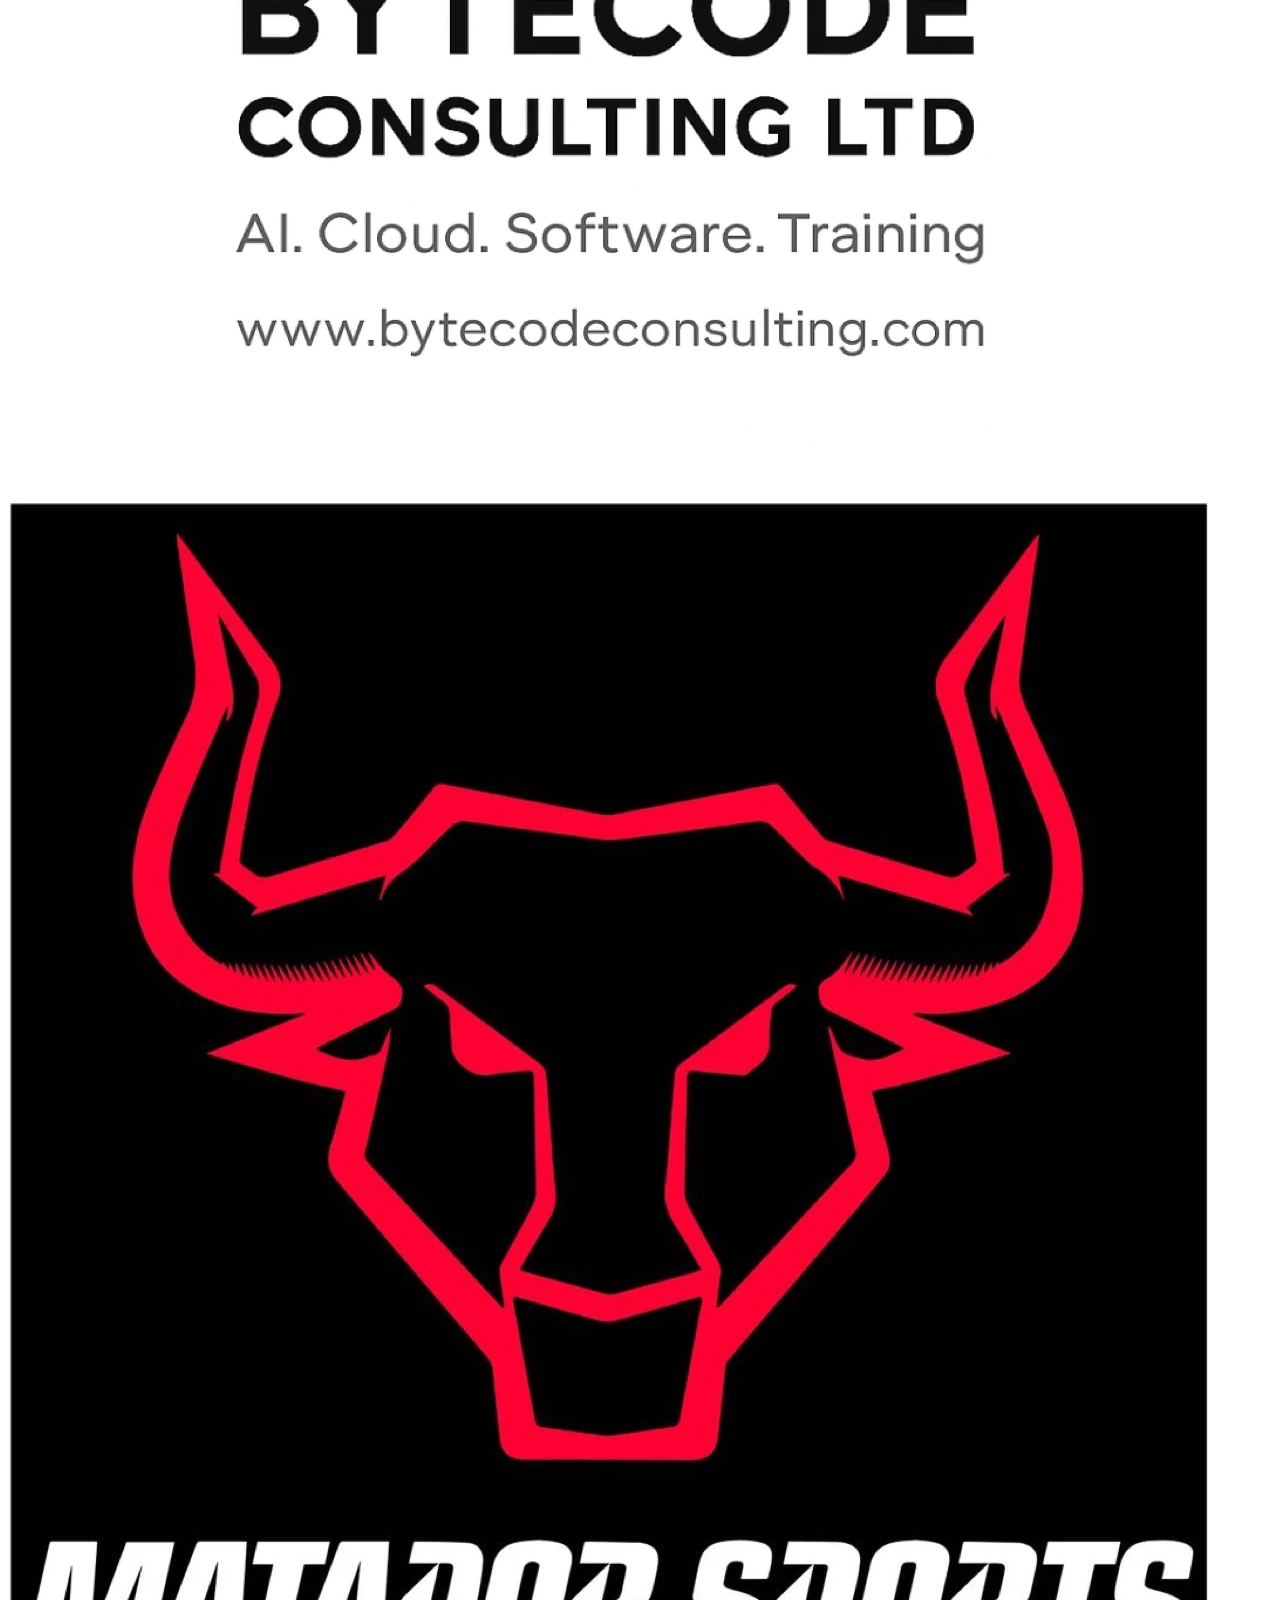
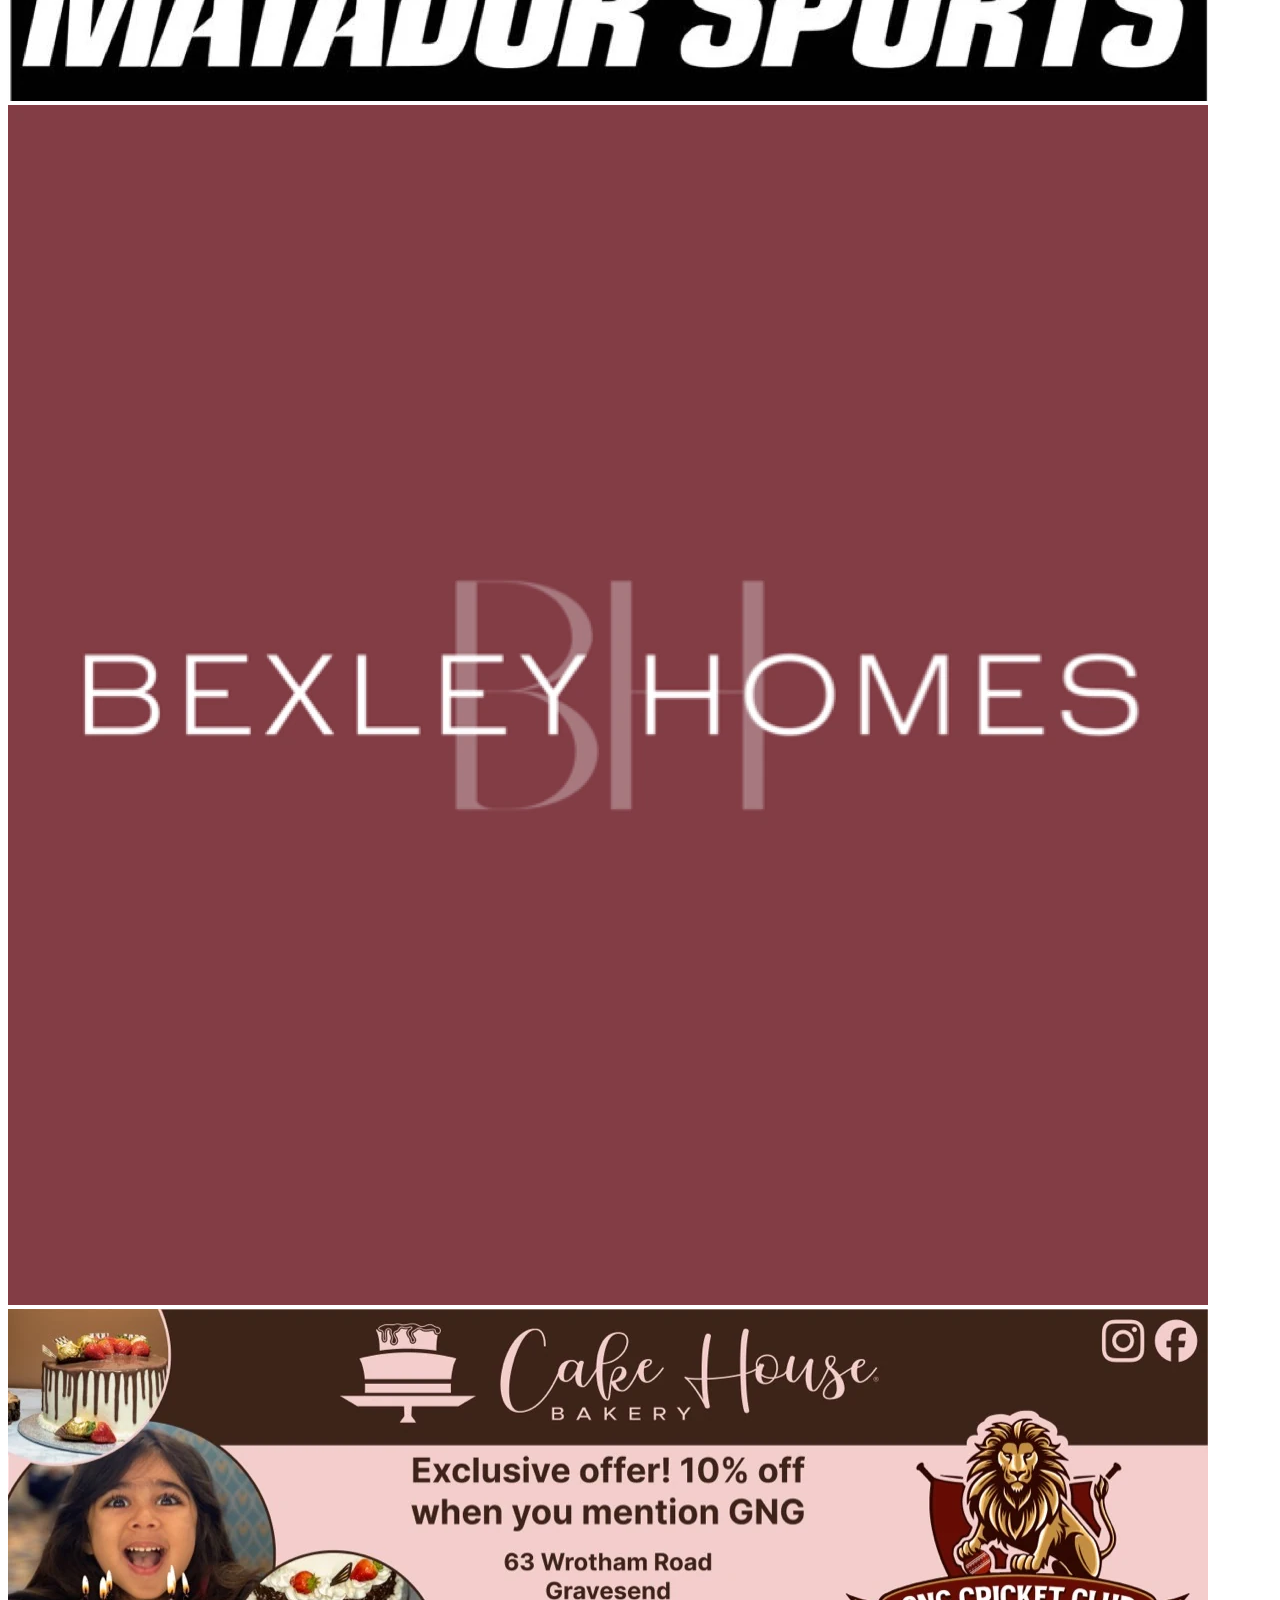
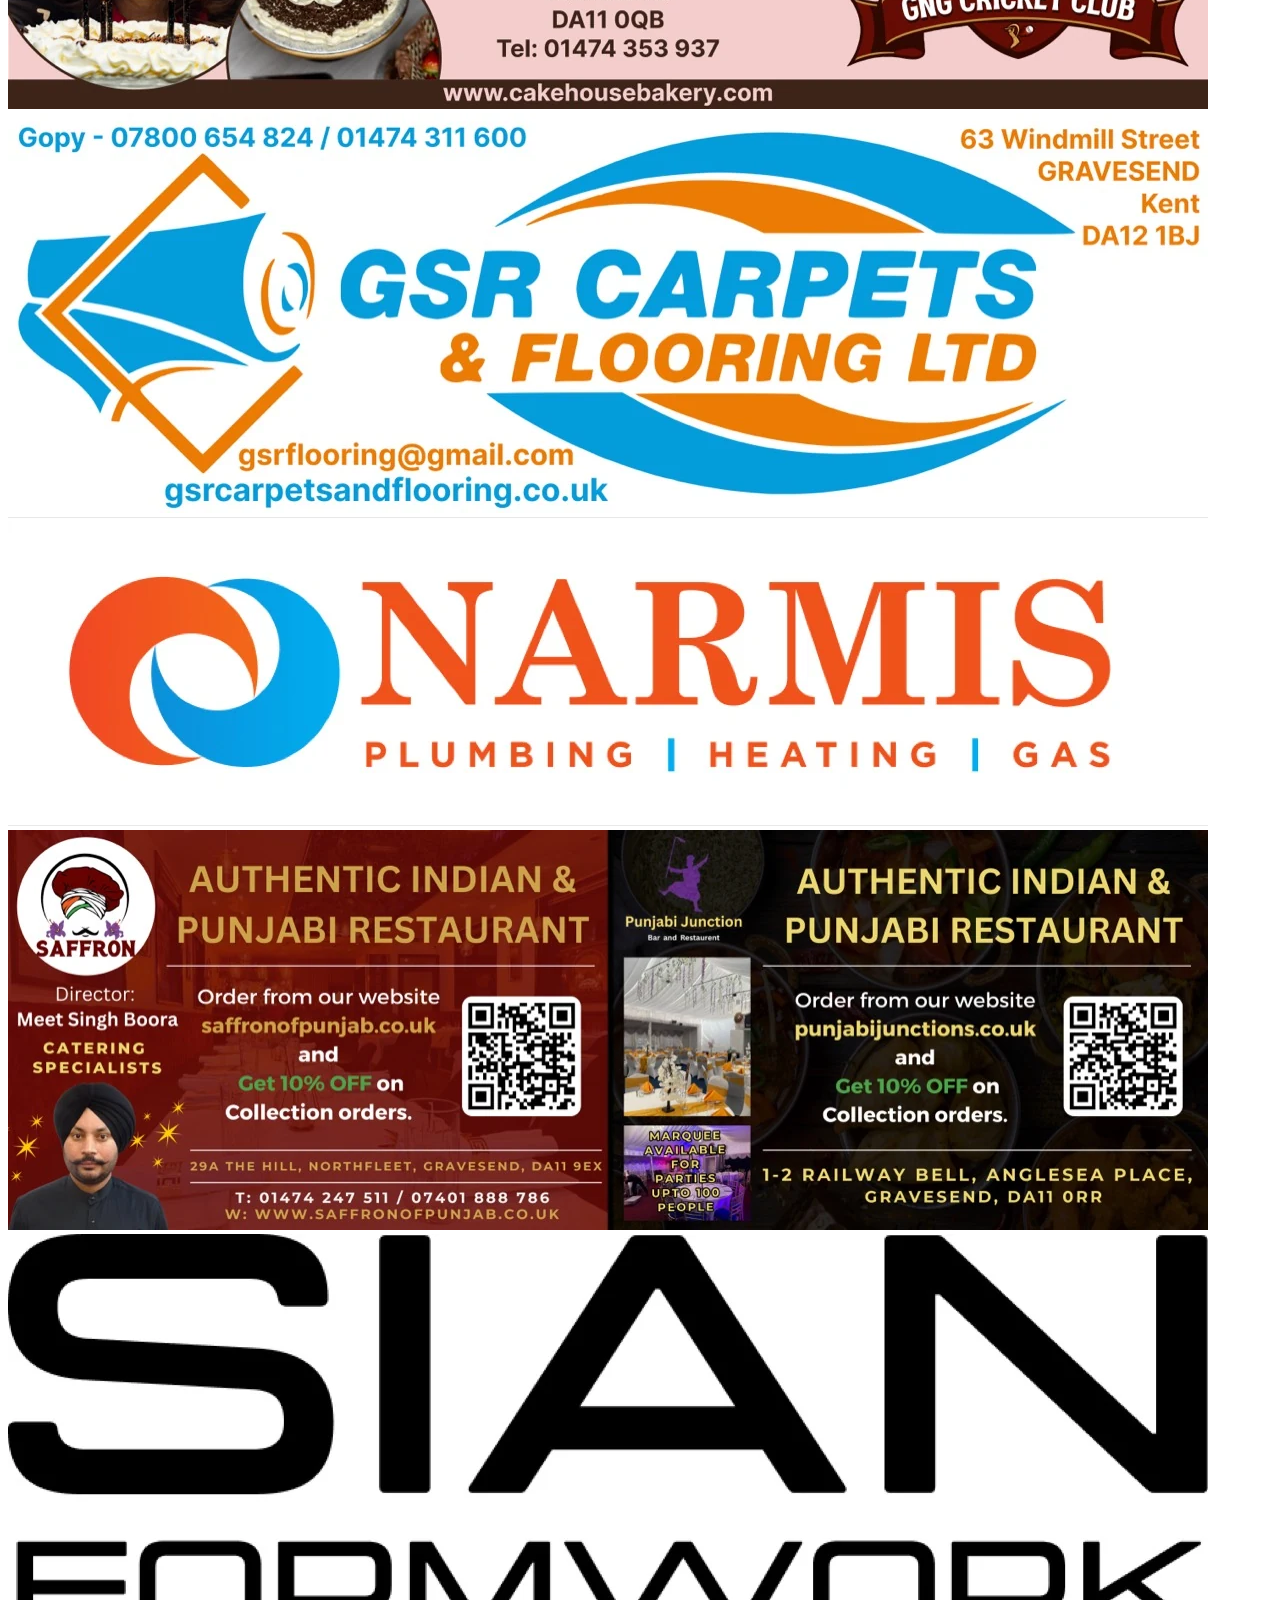
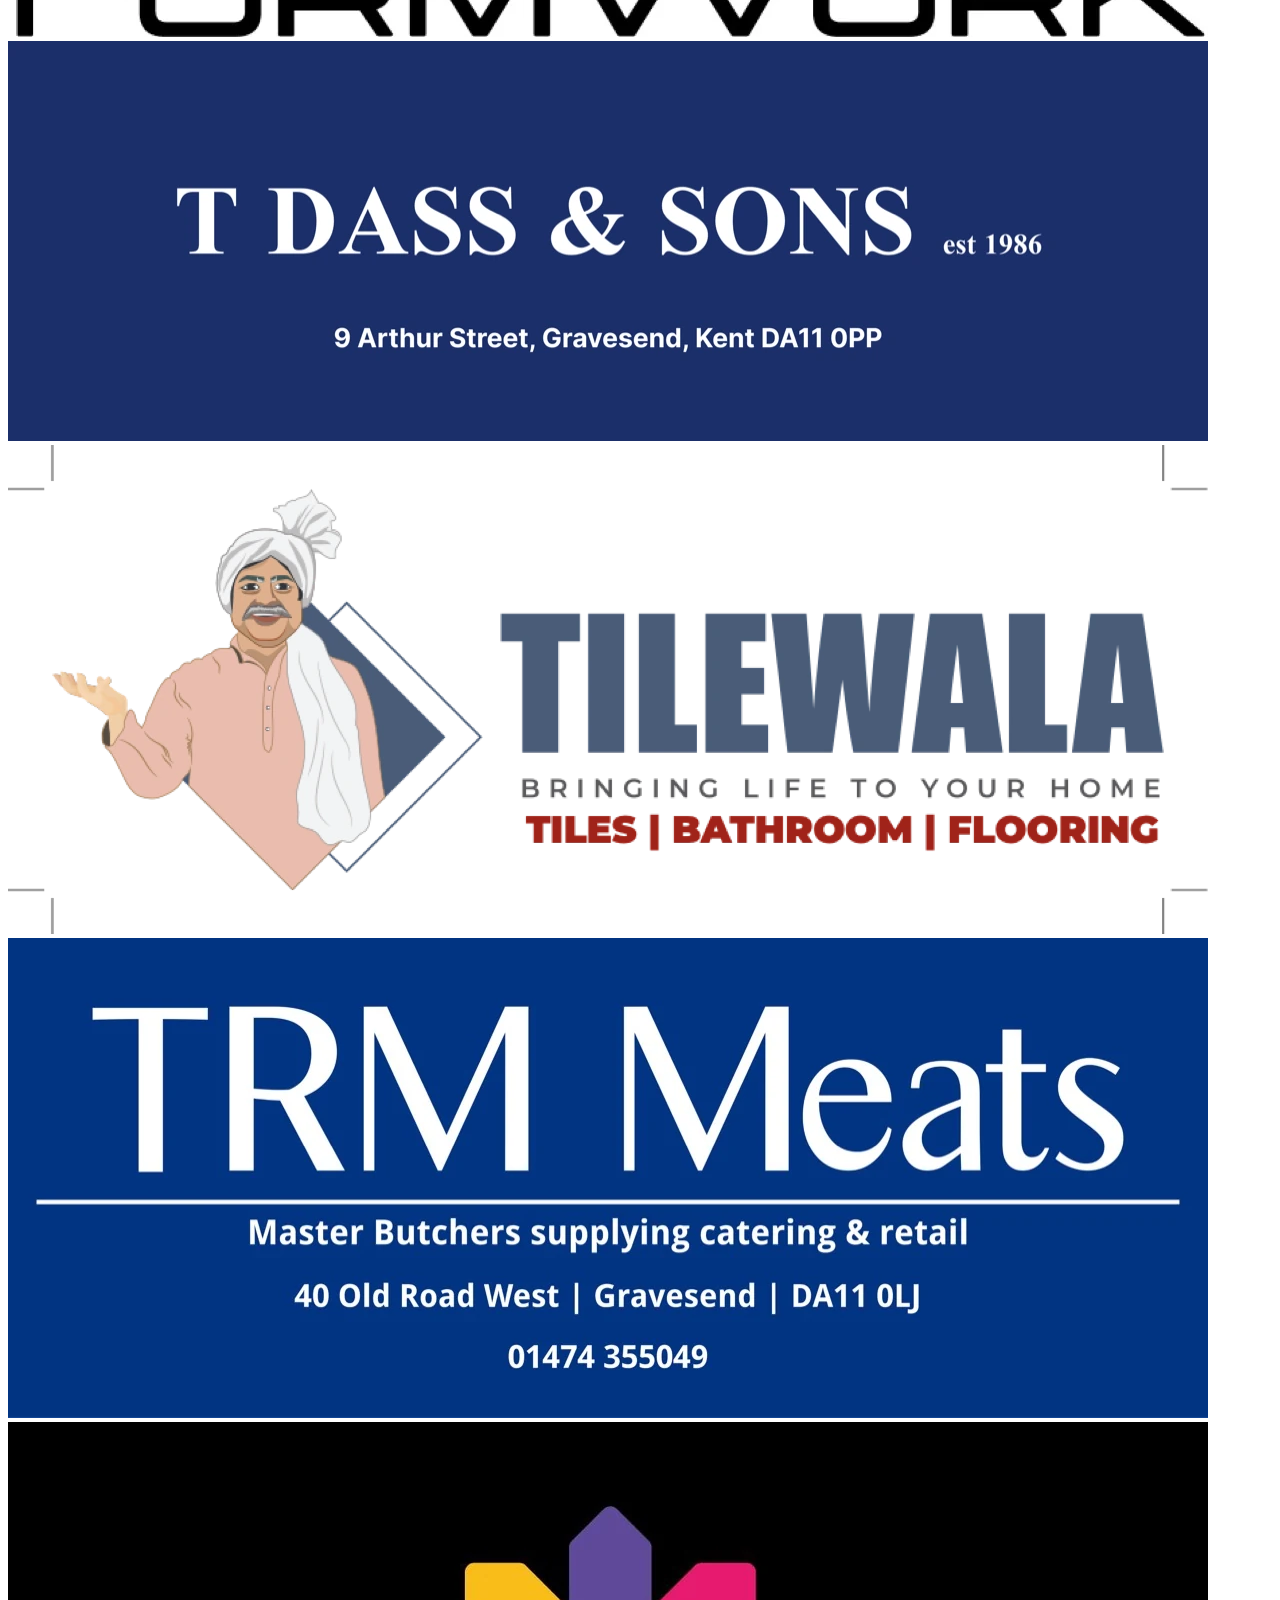
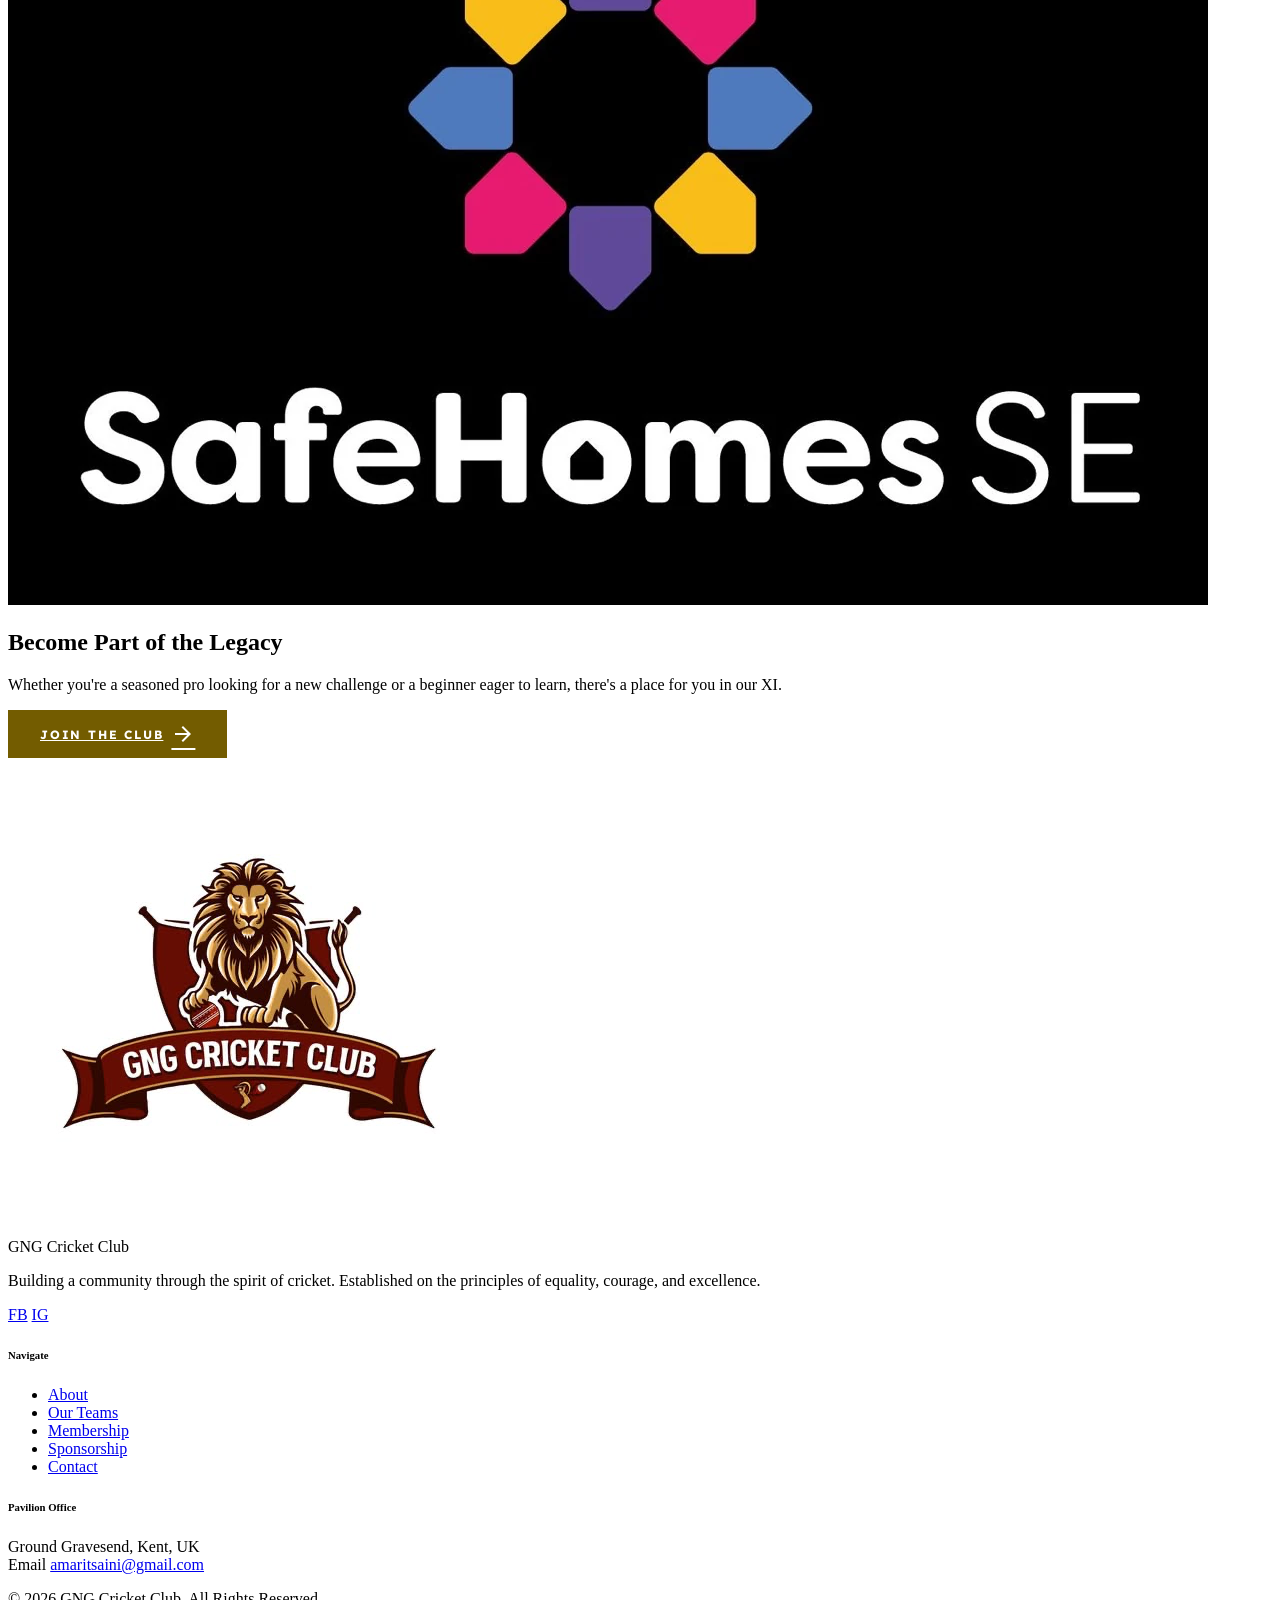
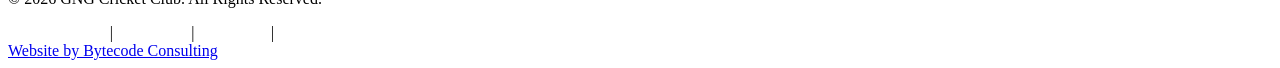
==== commit 7b175f05: "Refine sponsor cards" ====
--- a/index.html
+++ b/index.html
@@ -294,14 +294,14 @@
                 </div>
 
                 <div class="grid grid-cols-2 md:grid-cols-3 lg:grid-cols-5 gap-5">
-                    <a href="https://bytecodeconsulting.com/" target="_blank" rel="noopener noreferrer" class="bg-surface-container-lowest border border-outline-variant/30 rounded-2xl p-6 h-28 flex items-center justify-center hover:border-secondary hover:shadow-lg transition-all"><img src="assets/images/sponsors/bcc-logo.webp" alt="Bytecode Consulting sponsor logo" class="max-h-24 w-full object-contain scale-110" loading="lazy" /></a>
+                    <a href="https://bytecodeconsulting.com/" target="_blank" rel="noopener noreferrer" class="bg-surface-container-lowest border border-outline-variant/30 rounded-2xl px-2 py-1.5 h-28 flex items-center justify-center hover:border-secondary hover:shadow-lg transition-all overflow-hidden"><img src="assets/images/sponsors/bytecode-consulting.webp" alt="Bytecode Consulting sponsor logo" class="h-full w-full object-contain scale-[1.4]" loading="lazy" /></a>
                     <a href="https://matadorsports.co.uk/" target="_blank" rel="noopener noreferrer" class="bg-surface-container-lowest border border-outline-variant/30 rounded-2xl p-6 h-28 flex items-center justify-center hover:border-secondary hover:shadow-lg transition-all"><img src="assets/images/sponsors/matador-sports.webp" alt="Matador Sports sponsor logo" class="max-h-24 w-full object-contain scale-110" loading="lazy" /></a>
                     <a href="https://bexleyhomes.co.uk/" target="_blank" rel="noopener noreferrer" class="bg-surface-container-lowest border border-outline-variant/30 rounded-2xl p-6 h-28 flex items-center justify-center hover:border-secondary hover:shadow-lg transition-all"><img src="assets/images/sponsors/bexley-homes.webp" alt="Bexley Homes sponsor logo" class="max-h-20 w-full object-contain scale-110" loading="lazy" /></a>
                     <a href="https://www.cakehousebakery.com/" target="_blank" rel="noopener noreferrer" class="bg-surface-container-lowest border border-outline-variant/30 rounded-2xl p-6 h-28 flex items-center justify-center hover:border-secondary hover:shadow-lg transition-all"><img src="assets/images/sponsors/cakehouse.webp" alt="Cakehouse sponsor logo" class="max-h-16 w-full object-contain scale-[1.2]" loading="lazy" /></a>
                     <a href="https://gsrcarpetsandflooring.co.uk/" target="_blank" rel="noopener noreferrer" class="bg-surface-container-lowest border border-outline-variant/30 rounded-2xl p-6 h-28 flex items-center justify-center hover:border-secondary hover:shadow-lg transition-all"><img src="assets/images/sponsors/gsr-flooring.webp" alt="GSR Flooring sponsor logo" class="max-h-14 w-full object-contain" loading="lazy" /></a>
                     <a href="https://narmis.co.uk/" target="_blank" rel="noopener noreferrer" class="bg-surface-container-lowest border border-outline-variant/30 rounded-2xl p-6 h-28 flex items-center justify-center hover:border-secondary hover:shadow-lg transition-all"><img src="assets/images/sponsors/narmis.webp" alt="Narmis sponsor logo" class="max-h-16 w-full object-contain scale-[1.2]" loading="lazy" /></a>
                     <a href="https://punjabijunctions.co.uk/" target="_blank" rel="noopener noreferrer" class="bg-surface-container-lowest border border-outline-variant/30 rounded-2xl p-6 h-28 flex items-center justify-center hover:border-secondary hover:shadow-lg transition-all"><img src="assets/images/sponsors/punjabi-junction.webp" alt="Punjabi Junction sponsor logo" class="max-h-16 w-full object-contain scale-[1.2]" loading="lazy" /></a>
-                    <div class="bg-surface-container-lowest border border-outline-variant/30 rounded-2xl p-6 h-28 flex items-center justify-center"><img src="assets/images/sponsors/sian-formwork.webp" alt="Sian Formwork sponsor logo" class="max-h-14 w-full object-contain" loading="lazy" /></div>
+                    <a href="https://www.sianformwork.co.uk/" target="_blank" rel="noopener noreferrer" class="bg-surface-container-lowest border border-outline-variant/30 rounded-2xl p-6 h-28 flex items-center justify-center hover:border-secondary hover:shadow-lg transition-all"><img src="assets/images/sponsors/sian-formwork.webp" alt="Sian Formwork sponsor logo" class="max-h-14 w-full object-contain" loading="lazy" /></a>
                     <div class="bg-surface-container-lowest border border-outline-variant/30 rounded-2xl p-6 h-28 flex items-center justify-center"><img src="assets/images/sponsors/tdass-sons.webp" alt="T DASS and Sons sponsor logo" class="max-h-16 w-full object-contain scale-[1.2]" loading="lazy" /></div>
                     <a href="https://tilewala.org/" target="_blank" rel="noopener noreferrer" class="bg-surface-container-lowest border border-outline-variant/30 rounded-2xl p-6 h-28 flex items-center justify-center hover:border-secondary hover:shadow-lg transition-all"><img src="assets/images/sponsors/tilewala.webp" alt="Tilewala sponsor logo" class="max-h-14 w-full object-contain" loading="lazy" /></a>
                     <div class="bg-surface-container-lowest border border-outline-variant/30 rounded-2xl p-6 h-28 flex items-center justify-center"><img src="assets/images/sponsors/trm-meats.webp" alt="TRM Meats sponsor logo" class="max-h-16 w-full object-contain scale-[1.2]" loading="lazy" /></div>
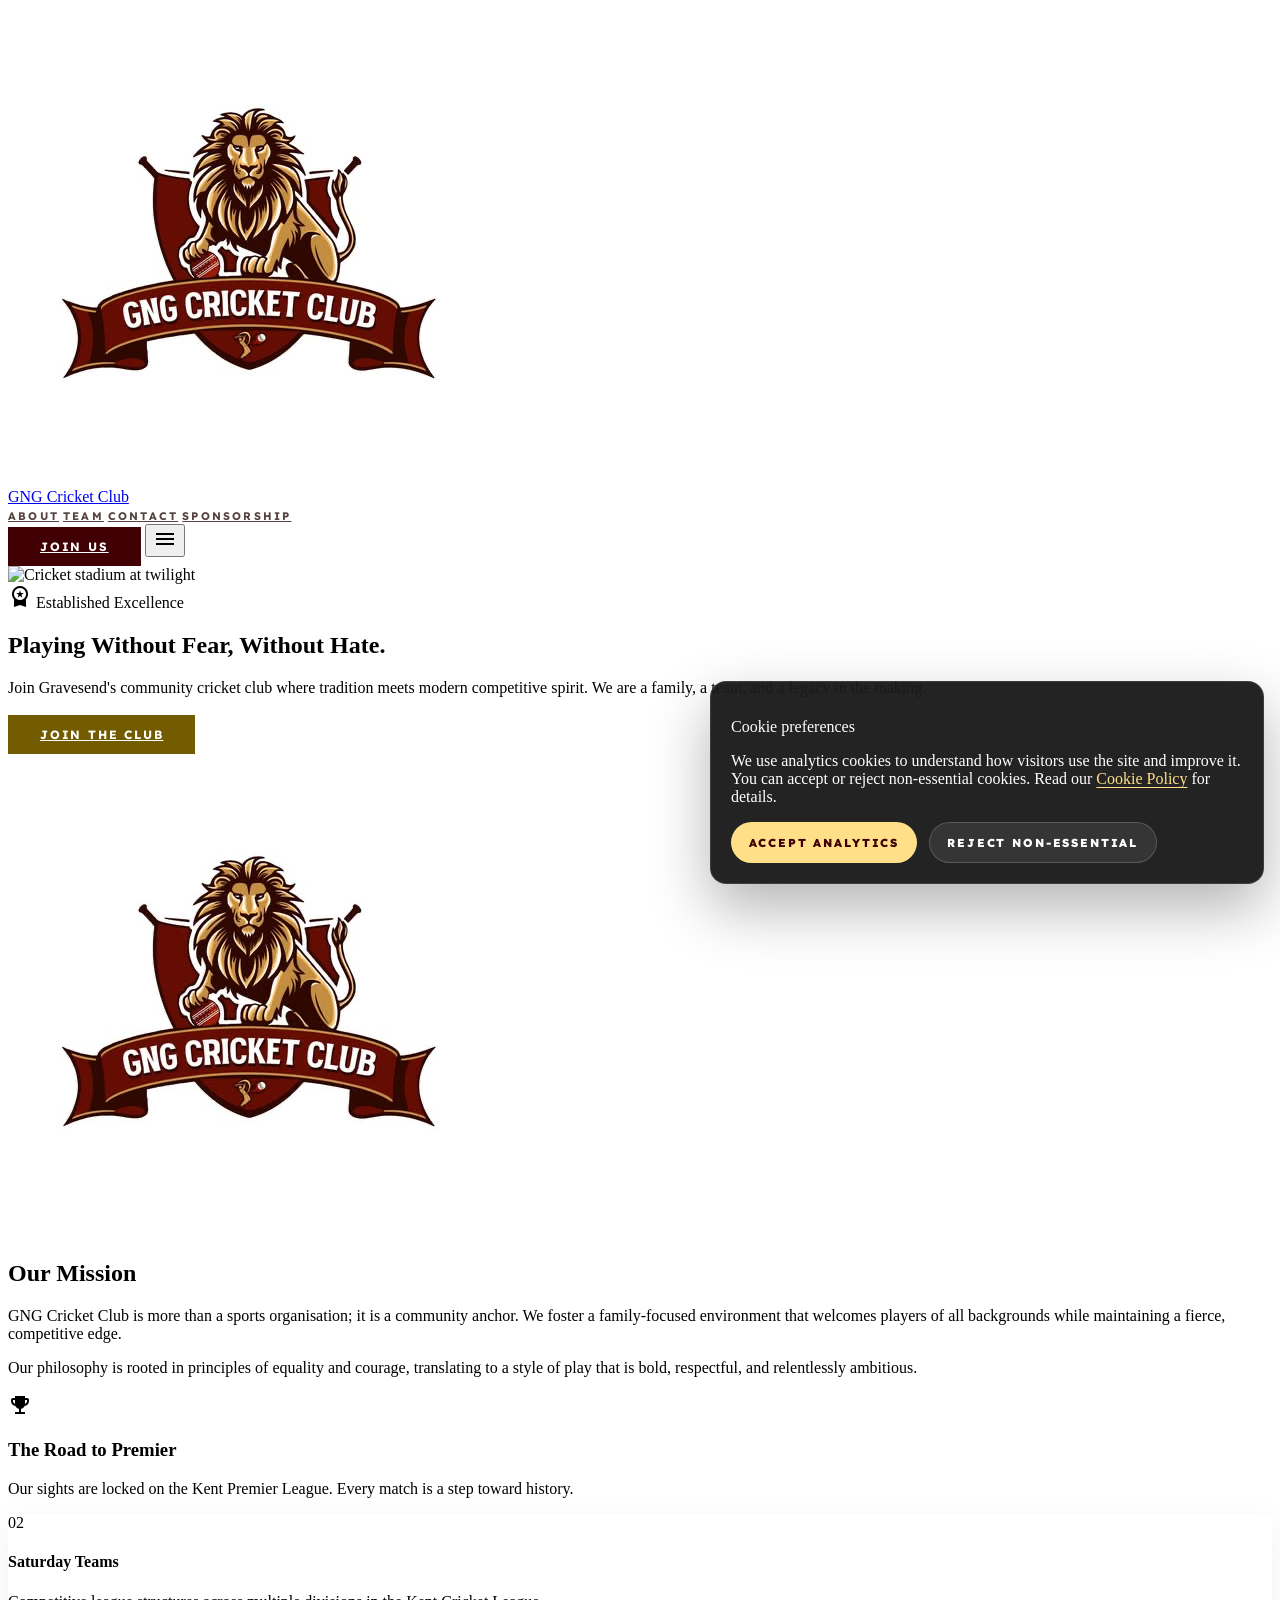
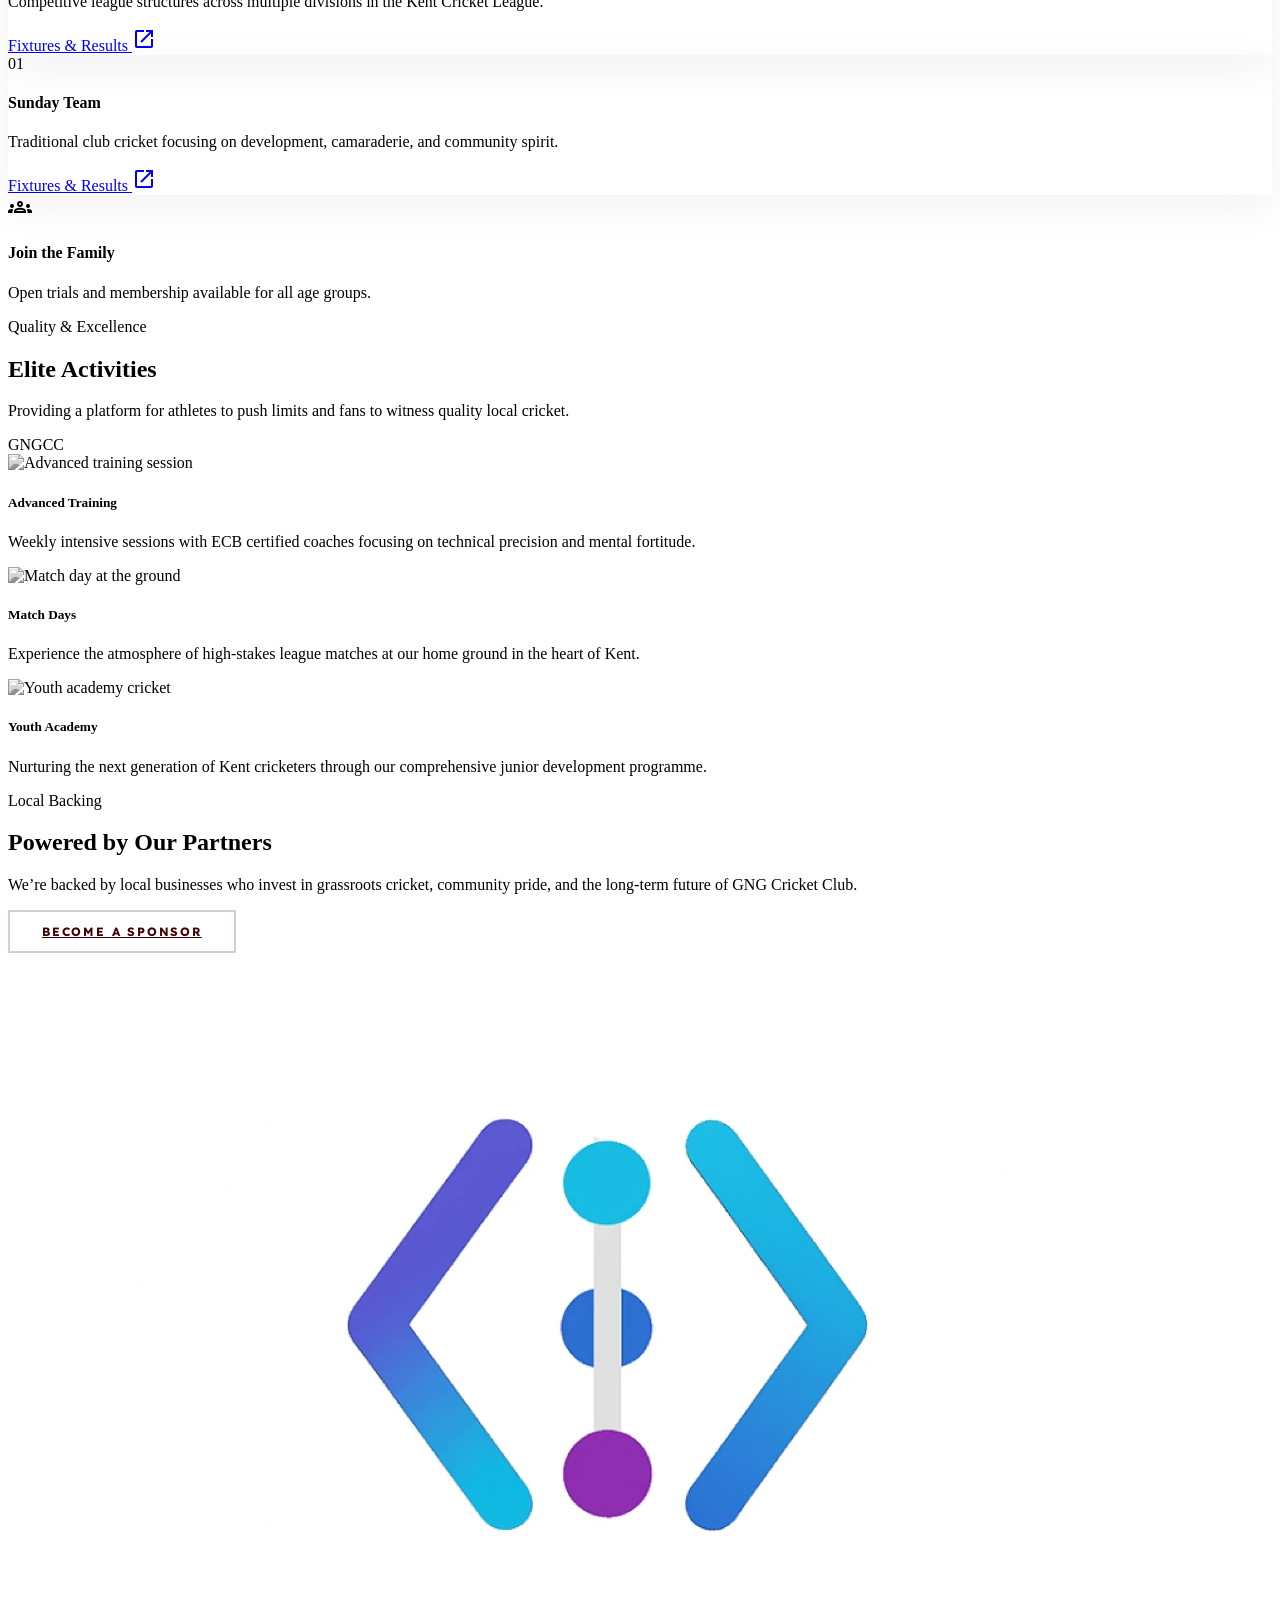
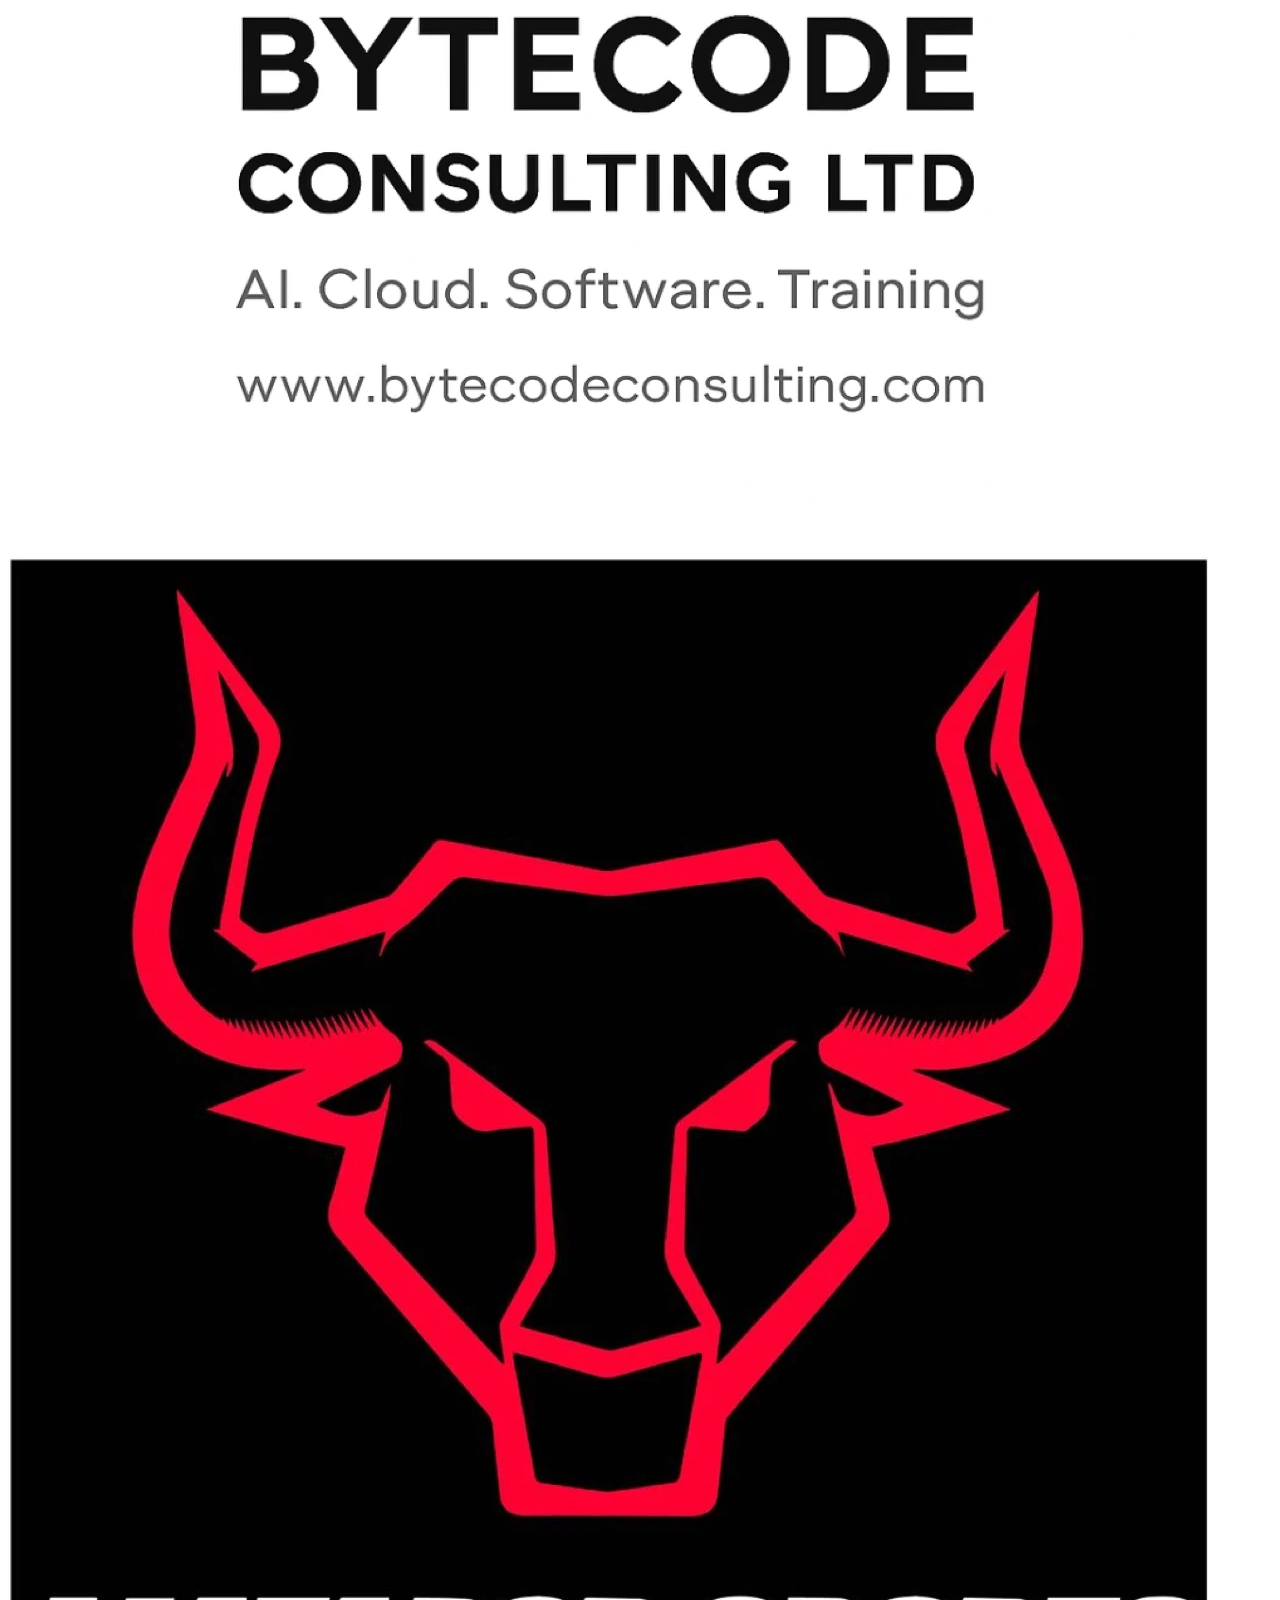
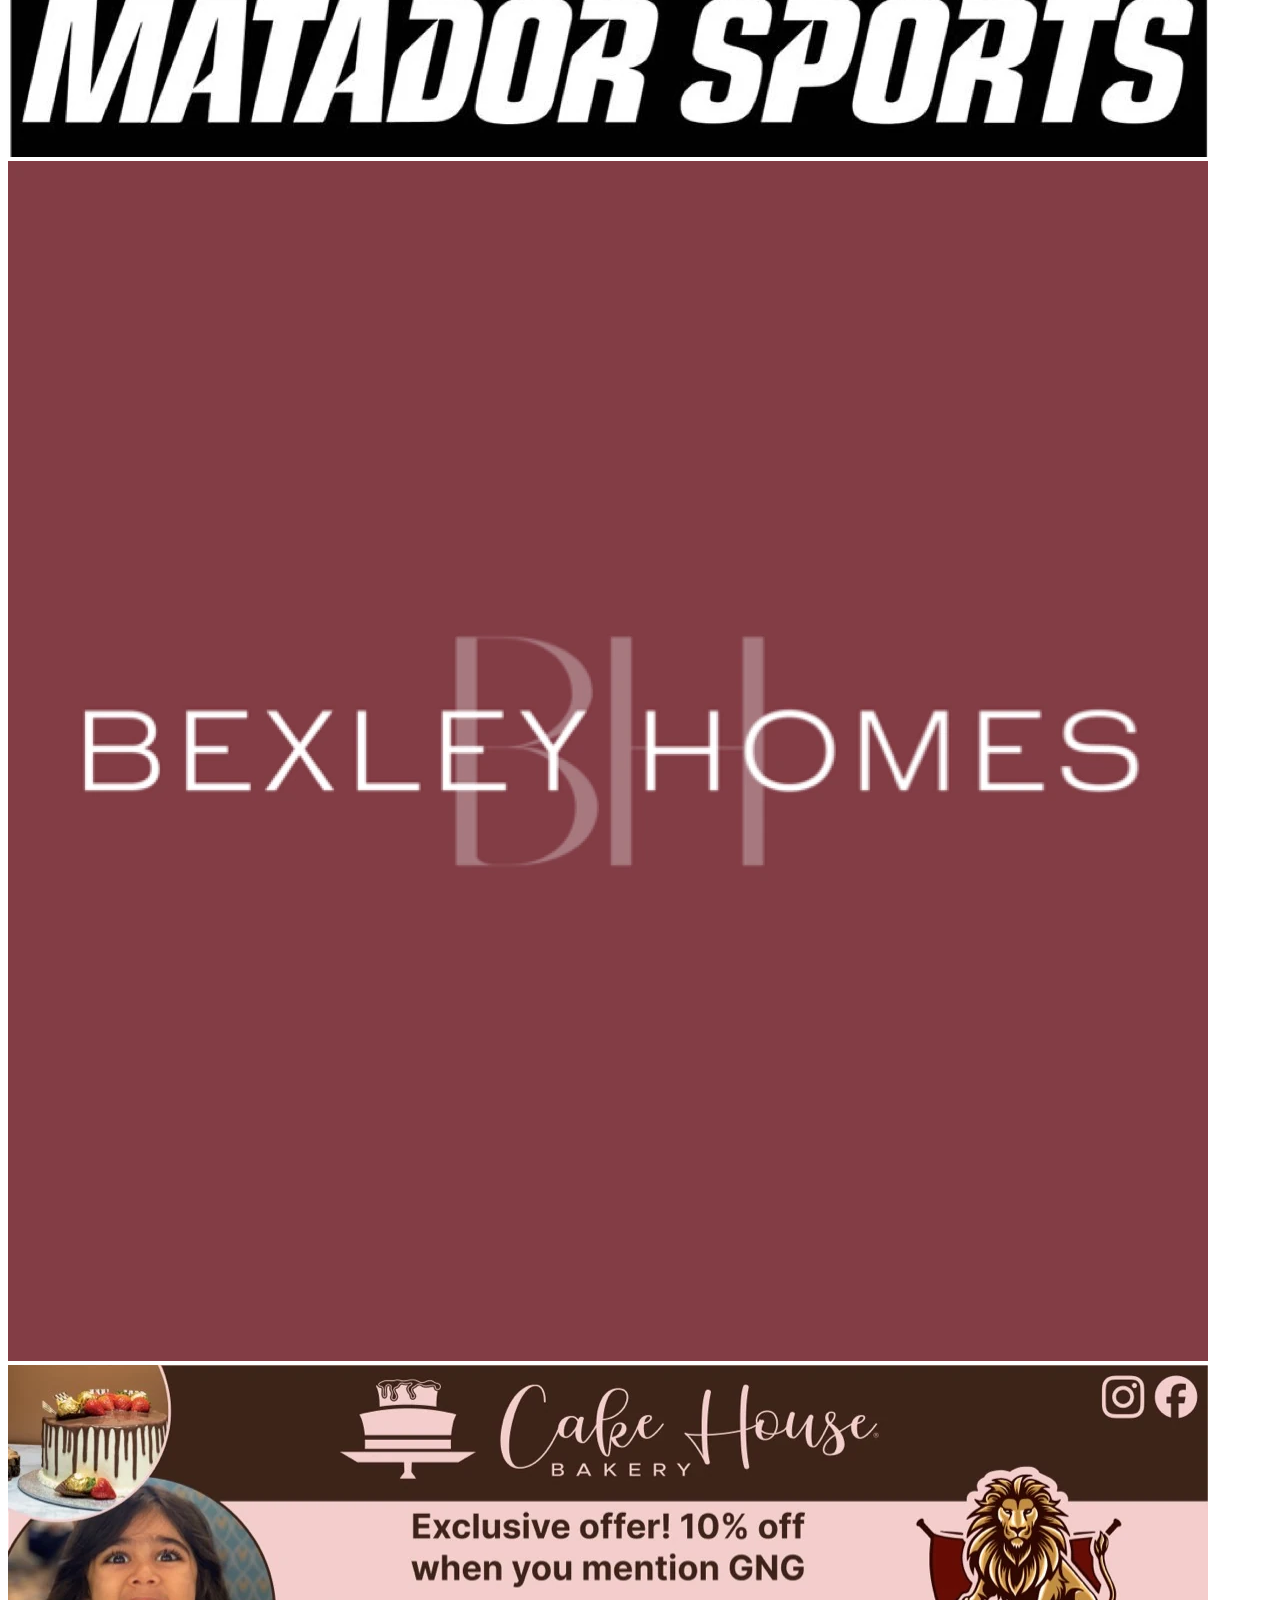
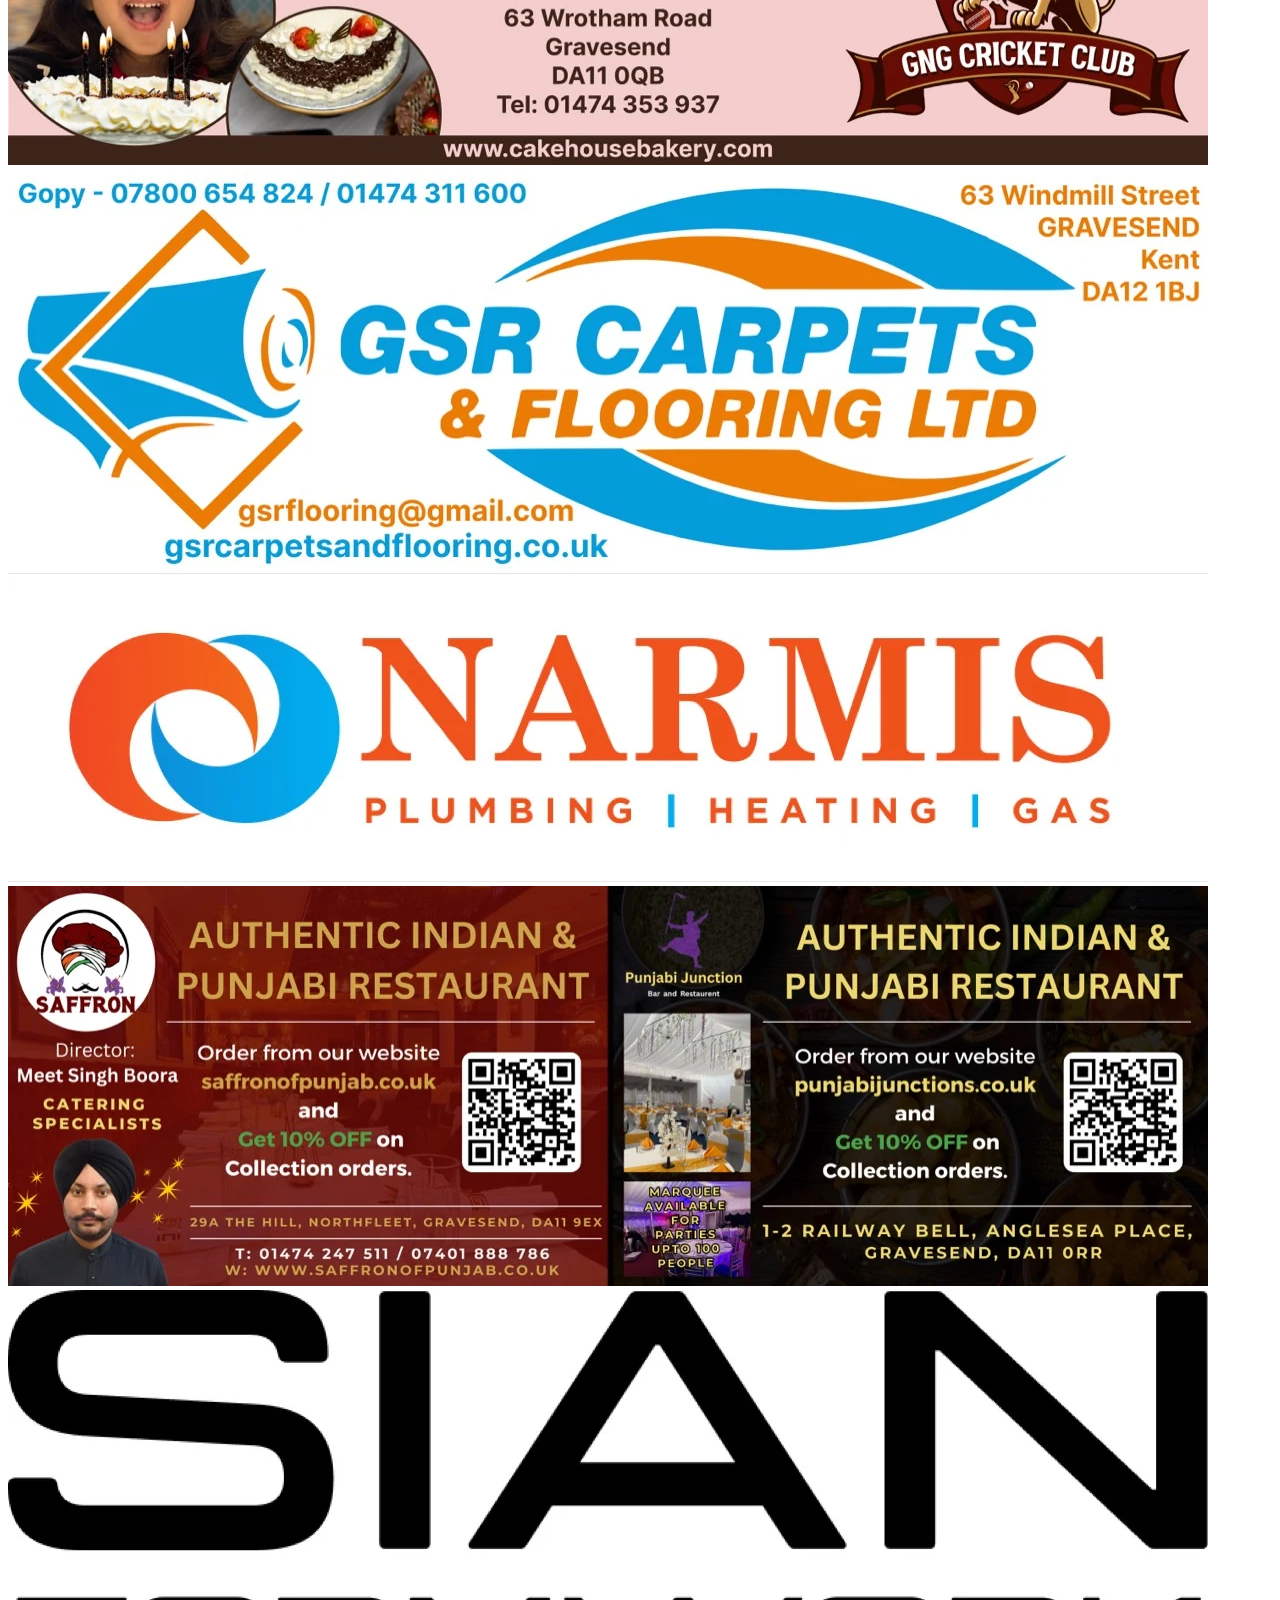
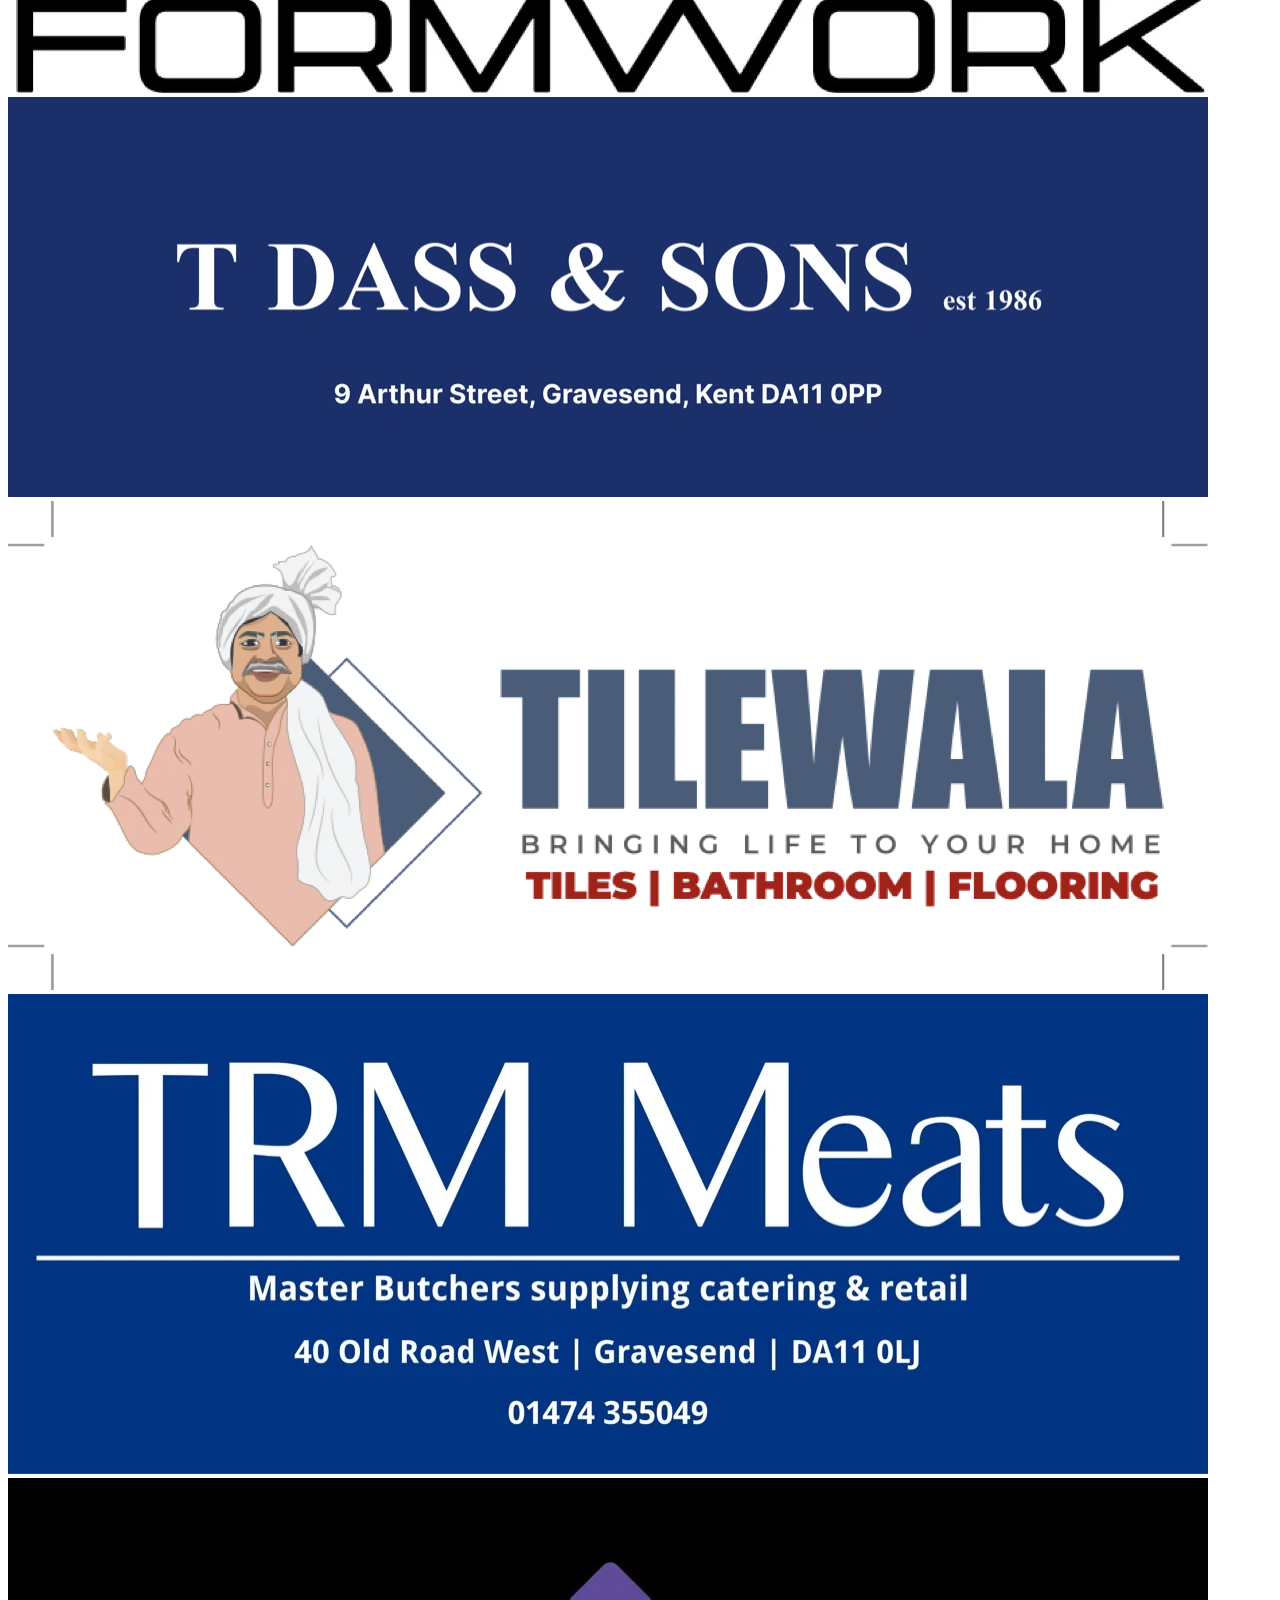
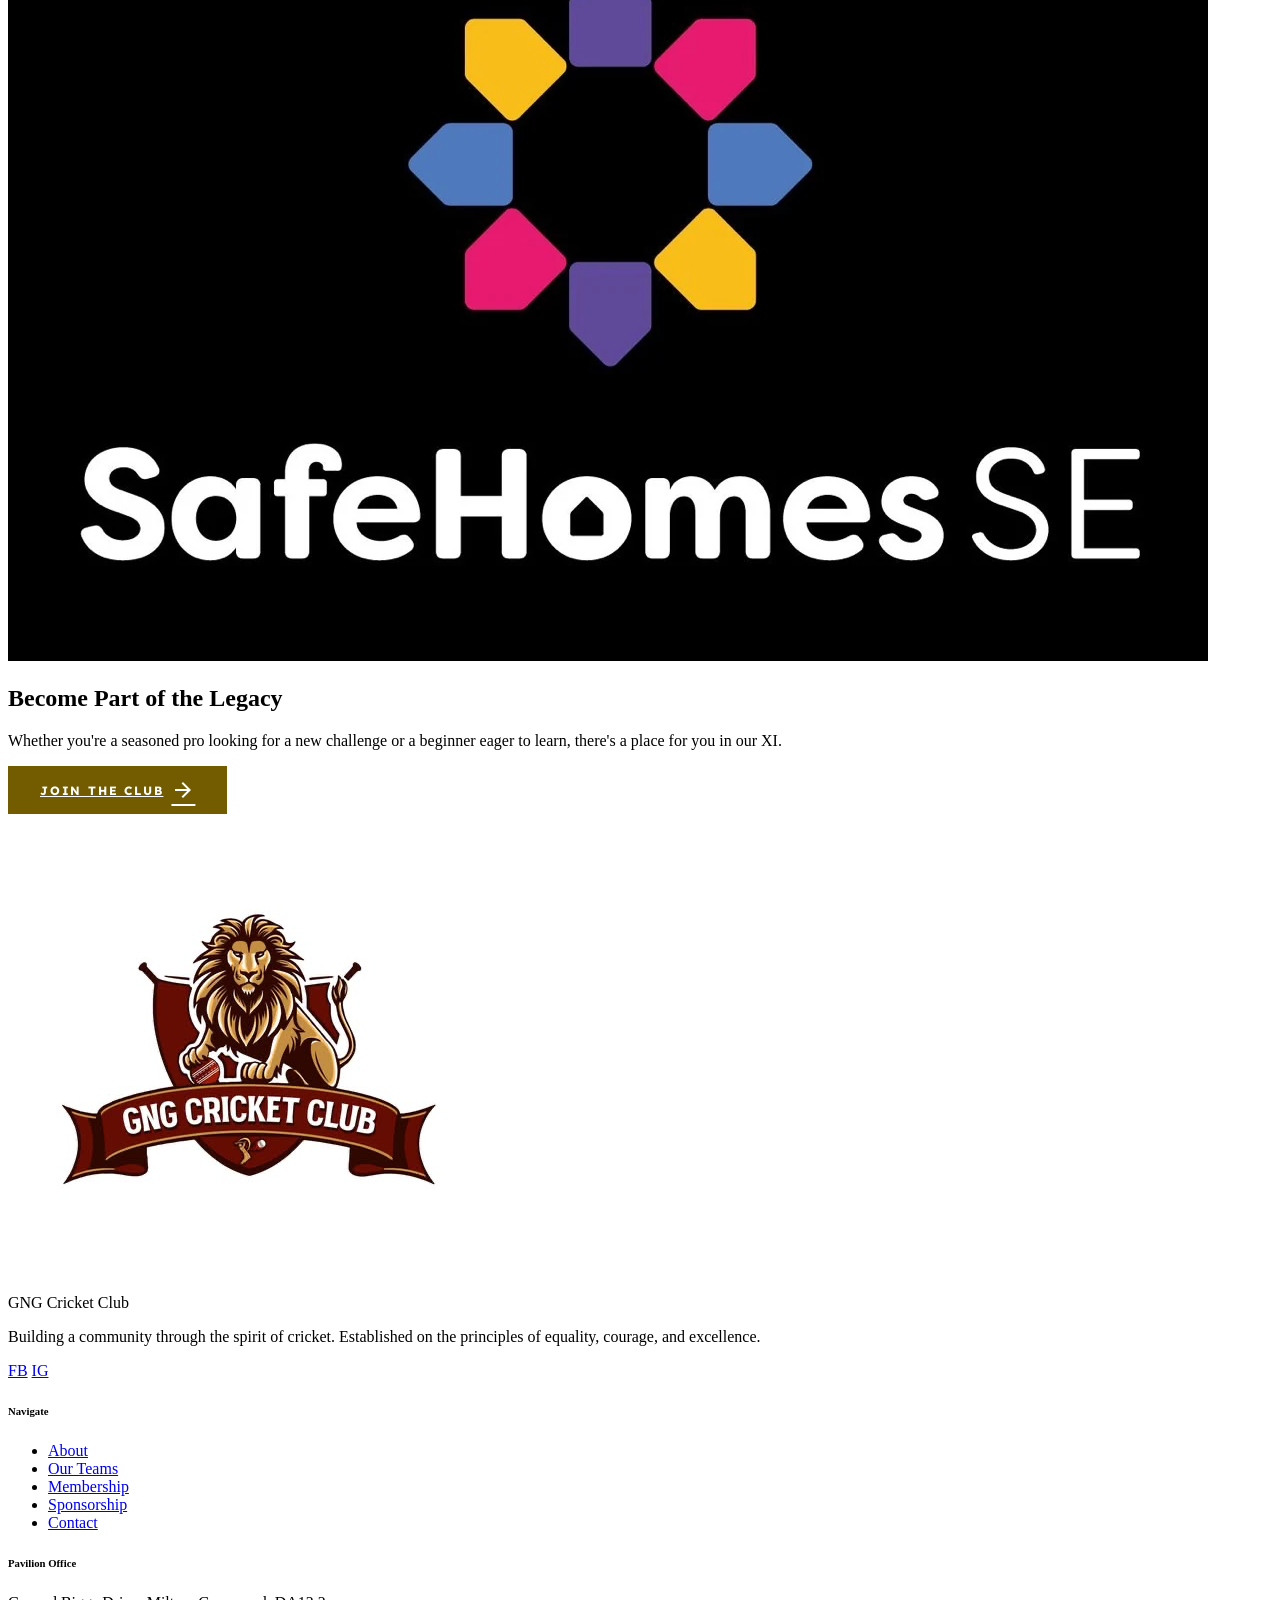
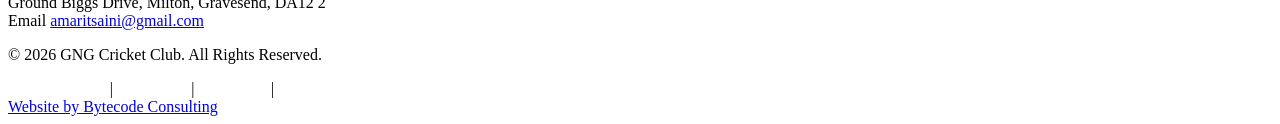
==== commit ee197566: "Refresh team and sponsor content" ====
--- a/index.html
+++ b/index.html
@@ -94,7 +94,7 @@
                 <img
                     src="assets/images/gng-logo.png"
                     alt="GNG Cricket Club logo"
-                    class="brand-logo h-12 w-12 rounded-full object-cover border border-outline-variant/40 bg-white"
+                    class="brand-logo h-14 w-14 rounded-full object-cover border border-outline-variant/40 bg-white"
                 />
                 <span>GNG Cricket Club</span>
             </a>
@@ -200,12 +200,30 @@
                         <div class="text-primary font-black text-6xl font-headline group-hover:text-secondary transition-colors">02</div>
                         <h4 class="font-headline font-bold text-xl uppercase tracking-[0.2em] text-primary">Saturday Teams</h4>
                         <p class="text-on-surface-variant text-base">Competitive league structures across multiple divisions in the Kent Cricket League.</p>
+                        <a
+                            href="https://gnggrfc.play-cricket.com/home?fbclid=IwY2xjawRDsTNleHRuA2FlbQIxMABzcnRjBmFwcF9pZBAyMjIwMzkxNzg4MjAwODkyAAEep8010TyTRnB0bTH246nZzdEV1Fh0ophmvECttm3FIqw3sgLPNUEouvHazDw_aem_M-mpCTM9tgLFUE11gejKeQ"
+                            target="_blank"
+                            rel="noopener noreferrer"
+                            class="inline-flex items-center gap-2 text-primary font-black text-xs uppercase tracking-[0.16em] border-b-2 border-primary/20 pb-1 w-fit group-hover:border-secondary group-hover:text-secondary transition-colors"
+                        >
+                            Fixtures &amp; Results
+                            <span class="material-symbols-outlined text-sm">open_in_new</span>
+                        </a>
                     </div>
 
                     <div class="md:col-span-4 bg-white border border-outline-variant p-10 rounded-2xl flex flex-col gap-6 hover:border-secondary transition-colors group card-shadow">
                         <div class="text-primary font-black text-6xl font-headline group-hover:text-secondary transition-colors">01</div>
                         <h4 class="font-headline font-bold text-xl uppercase tracking-[0.2em] text-primary">Sunday Team</h4>
                         <p class="text-on-surface-variant text-base">Traditional club cricket focusing on development, camaraderie, and community spirit.</p>
+                        <a
+                            href="https://gngccsunday.play-cricket.com/home?fbclid=IwY2xjawRDsUtleHRuA2FlbQIxMABzcnRjBmFwcF9pZBAyMjIwMzkxNzg4MjAwODkyAAEeQzQxhjv5HiIGTyrdvt9FcsegCYJlX3lkM8ypQIni3Ch-3q8BrThUjOSUVuI_aem_sa5xGz_gbDq29DeFV5BB-g"
+                            target="_blank"
+                            rel="noopener noreferrer"
+                            class="inline-flex items-center gap-2 text-primary font-black text-xs uppercase tracking-[0.16em] border-b-2 border-primary/20 pb-1 w-fit group-hover:border-secondary group-hover:text-secondary transition-colors"
+                        >
+                            Fixtures &amp; Results
+                            <span class="material-symbols-outlined text-sm">open_in_new</span>
+                        </a>
                     </div>
 
                     <div class="md:col-span-4 bg-secondary text-white p-10 rounded-2xl flex flex-col justify-center items-center gap-6 text-center shadow-lg">
@@ -337,7 +355,7 @@
                     <img
                         src="assets/images/gng-logo.png"
                         alt="GNG Cricket Club logo"
-                        class="brand-logo h-14 w-14 rounded-full object-cover border border-white/15 bg-white"
+                        class="brand-logo h-16 w-16 rounded-full object-cover border border-white/15 bg-white"
                     />
                     <span>GNG Cricket Club</span>
                 </div>
@@ -368,7 +386,7 @@
                 <div class="bg-white/5 p-6 rounded-xl border border-white/10 space-y-3">
                     <div>
                         <span class="text-secondary-fixed text-xs font-black block mb-1 uppercase tracking-widest">Ground</span>
-                        <span class="text-white text-sm">Gravesend, Kent, UK</span>
+                        <span class="text-white text-sm">Biggs Drive, Milton, Gravesend, DA12 2</span>
                     </div>
                     <div>
                         <span class="text-secondary-fixed text-xs font-black block mb-1 uppercase tracking-widest">Email</span>
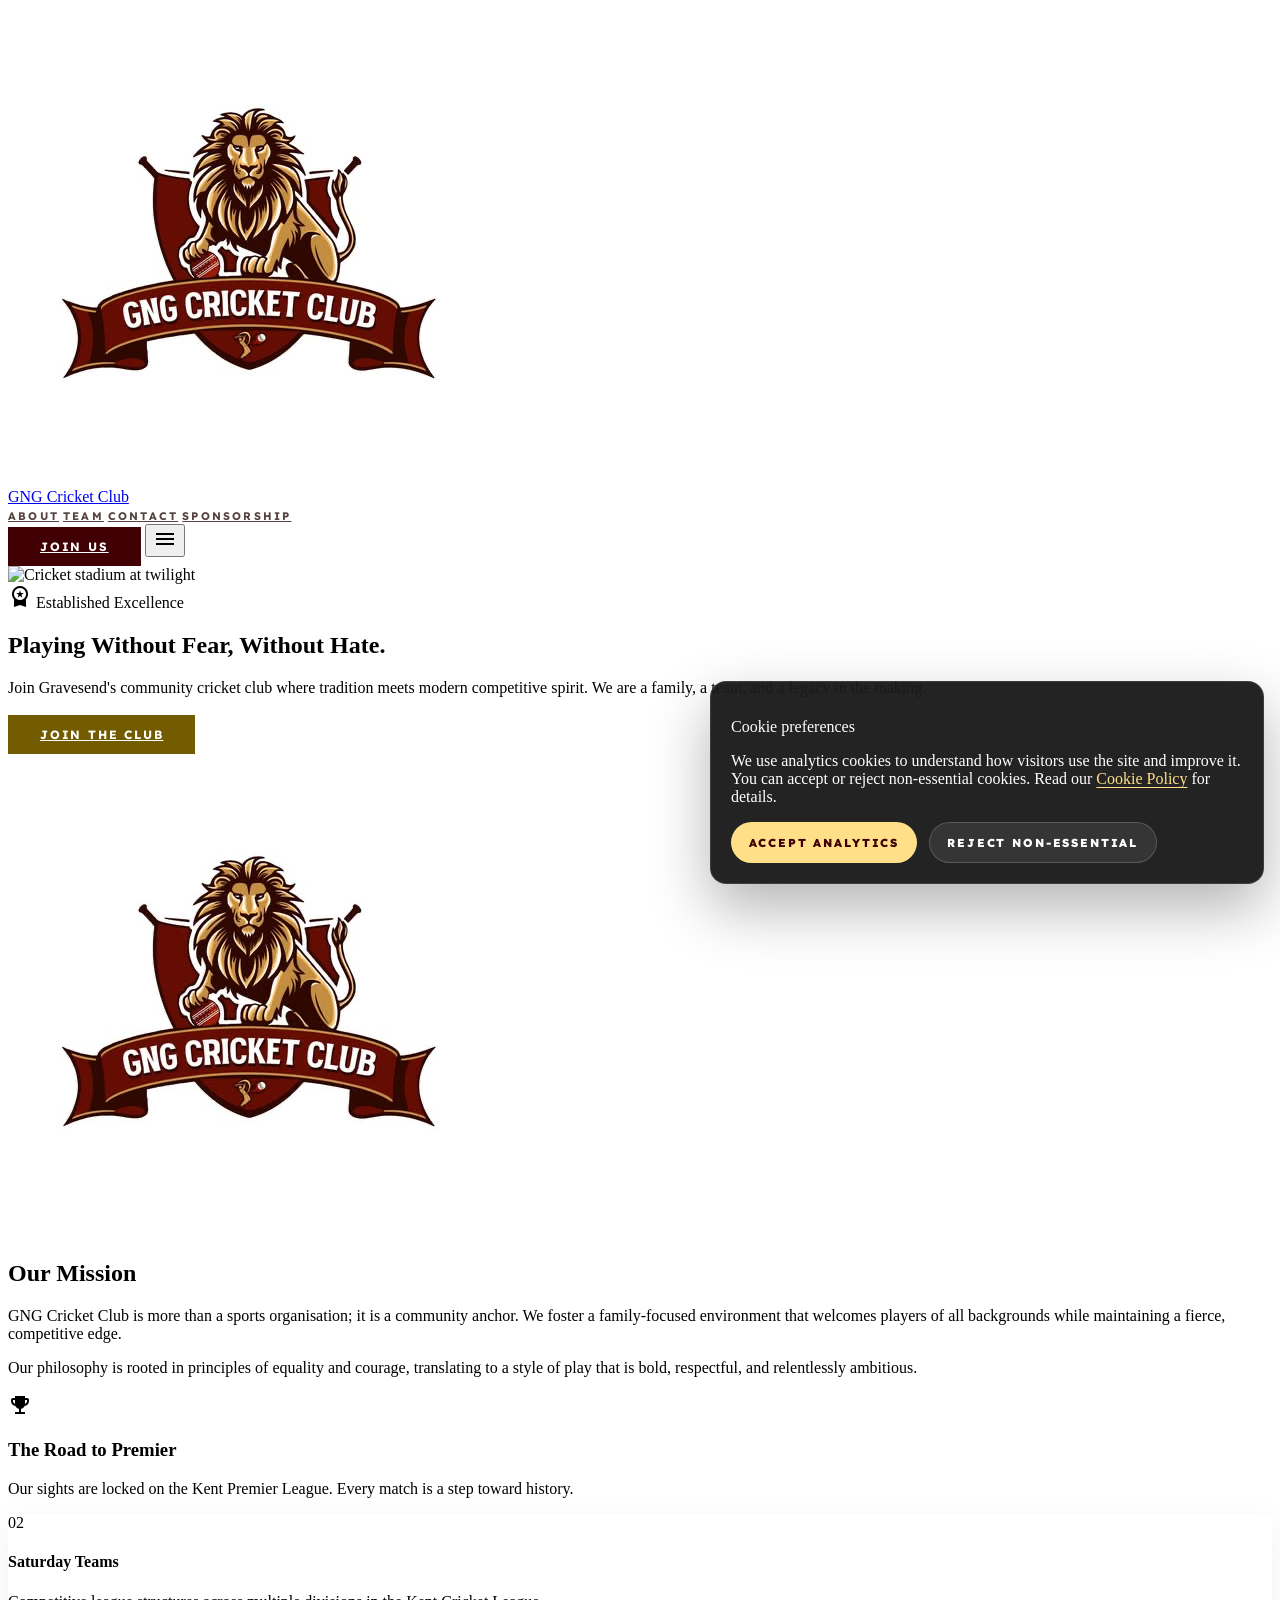
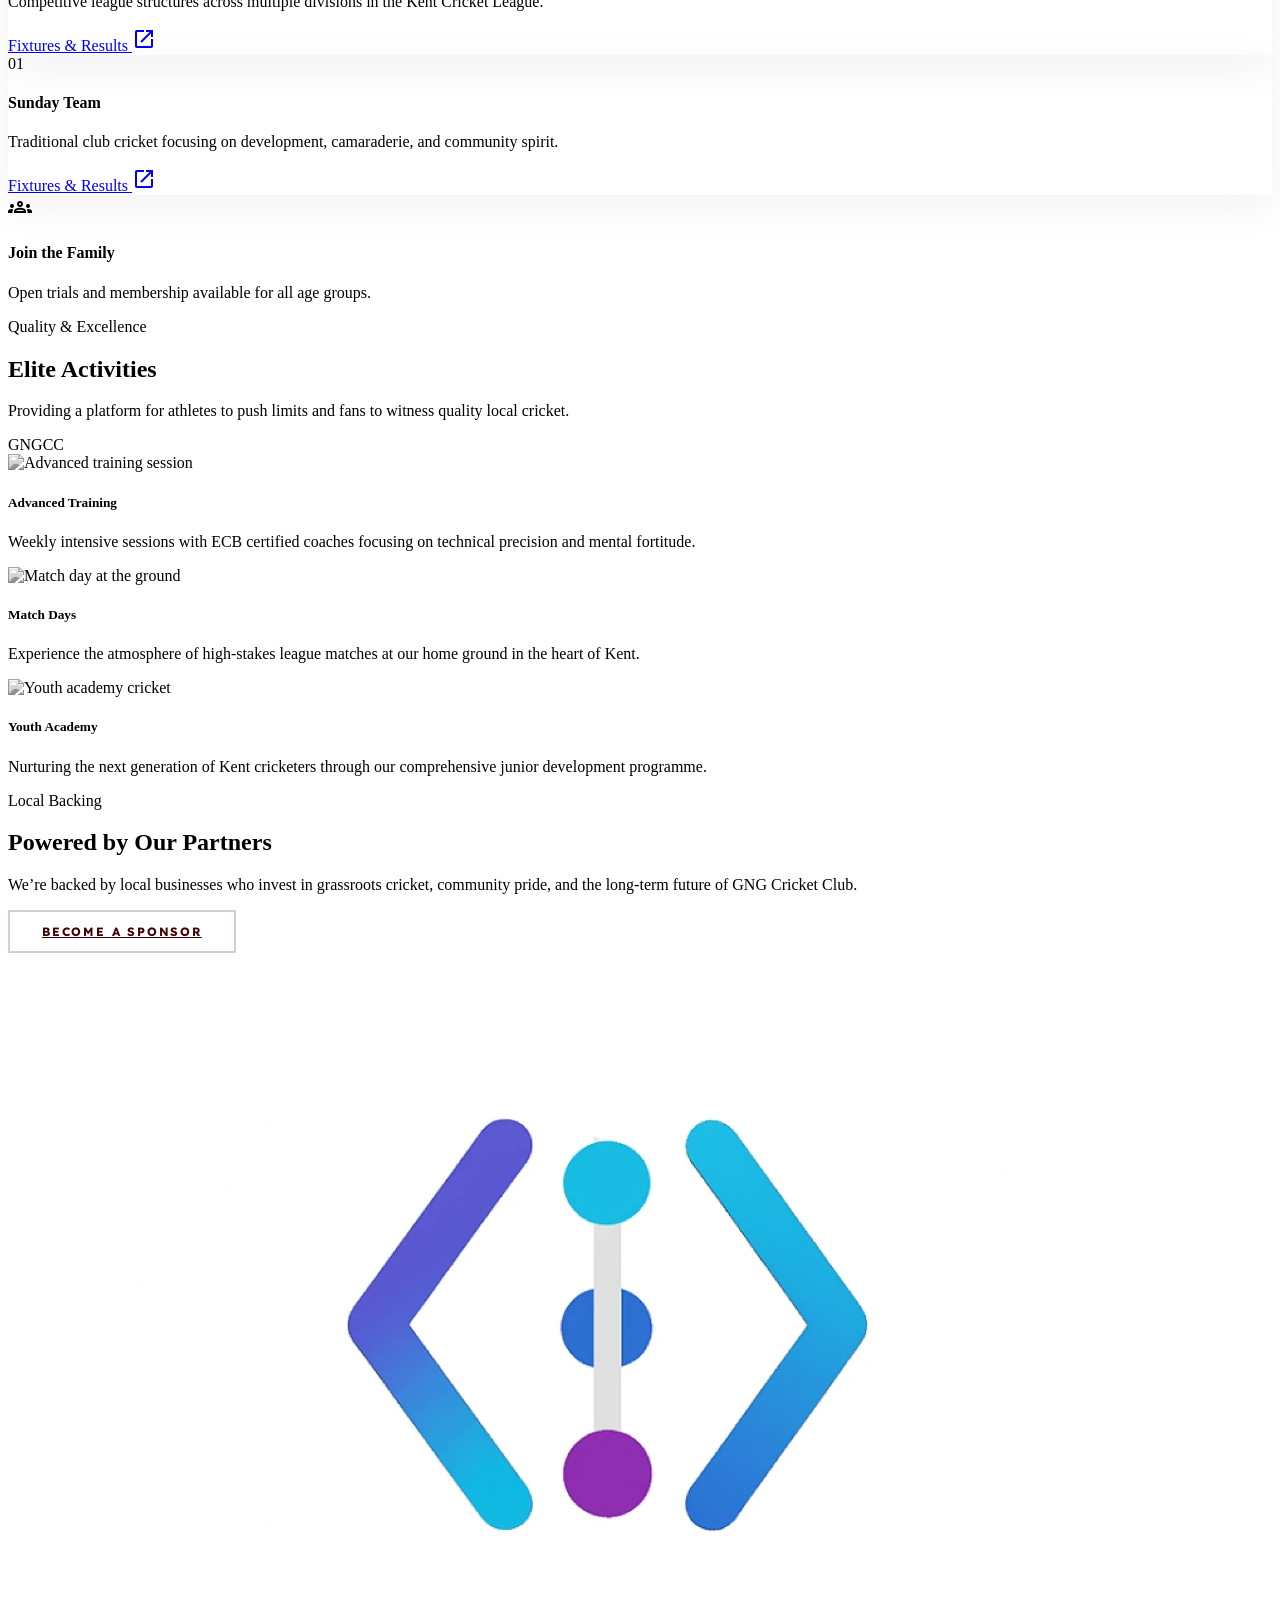
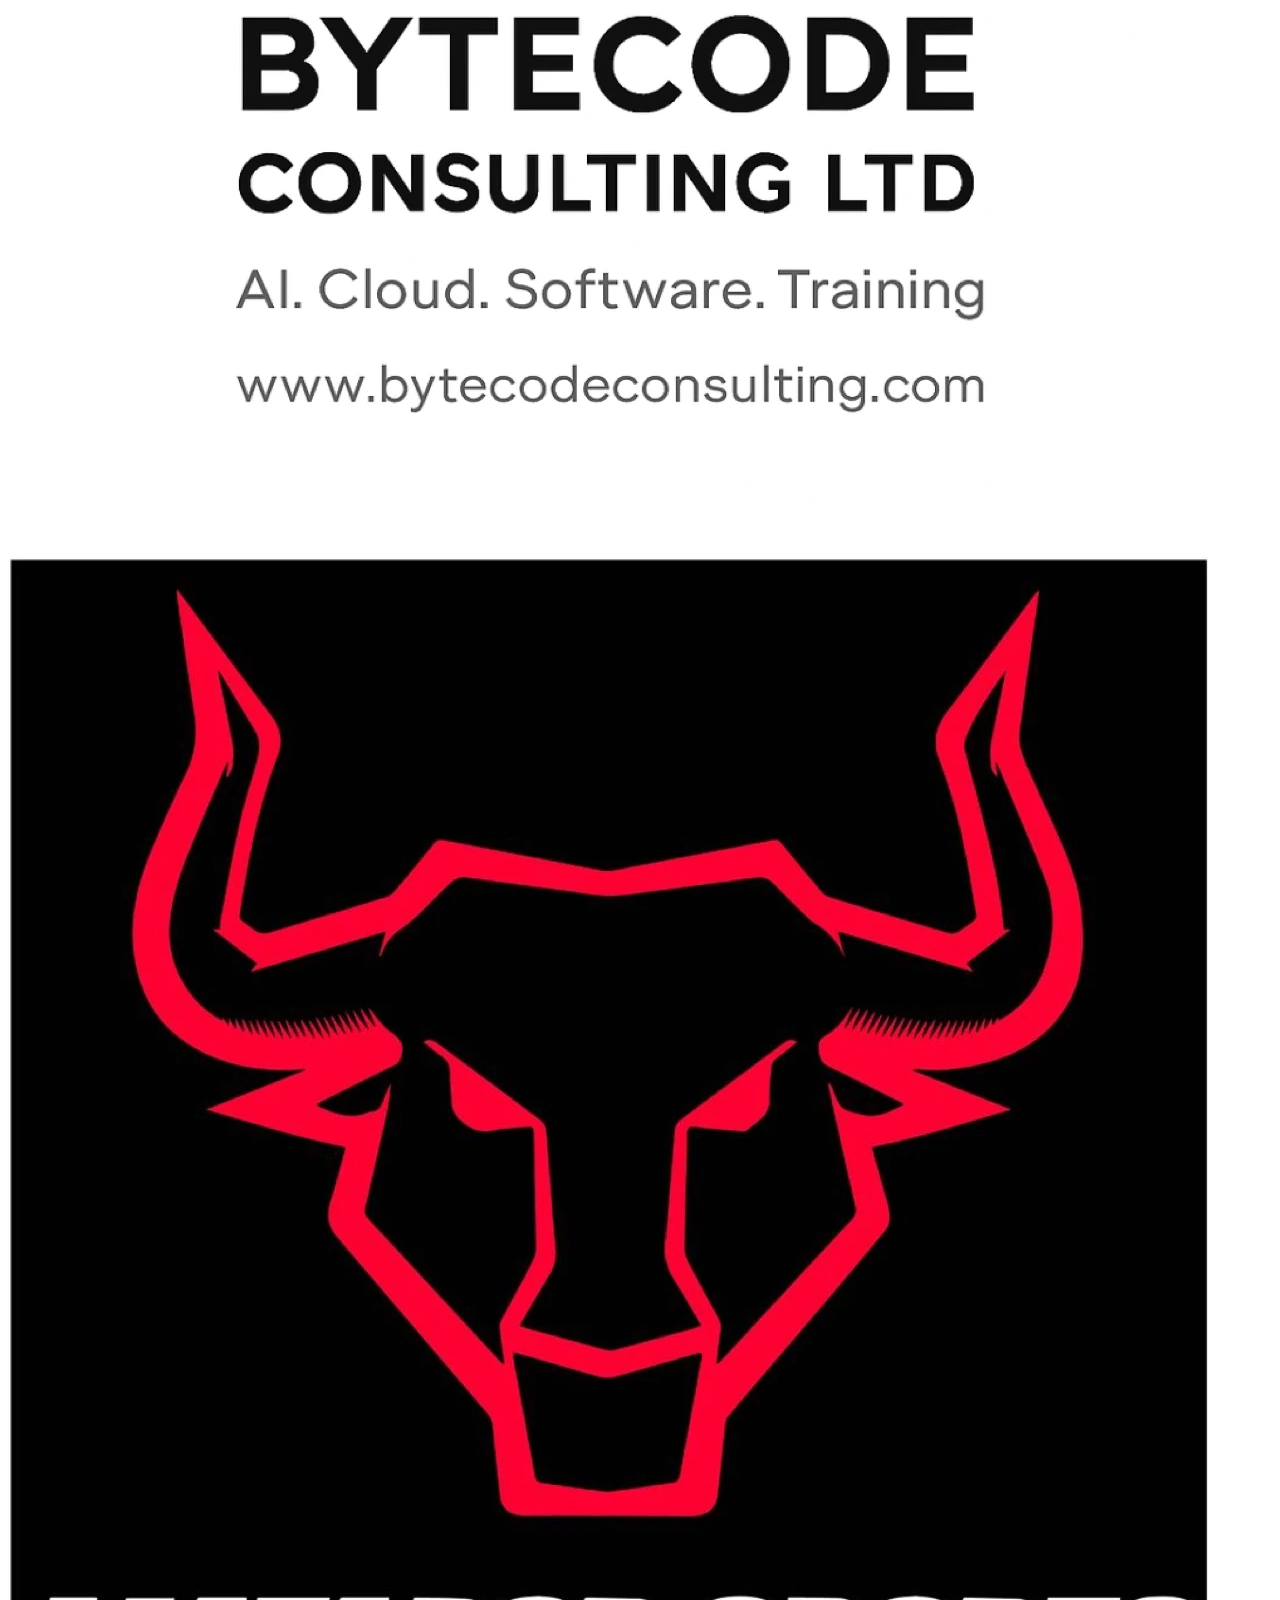
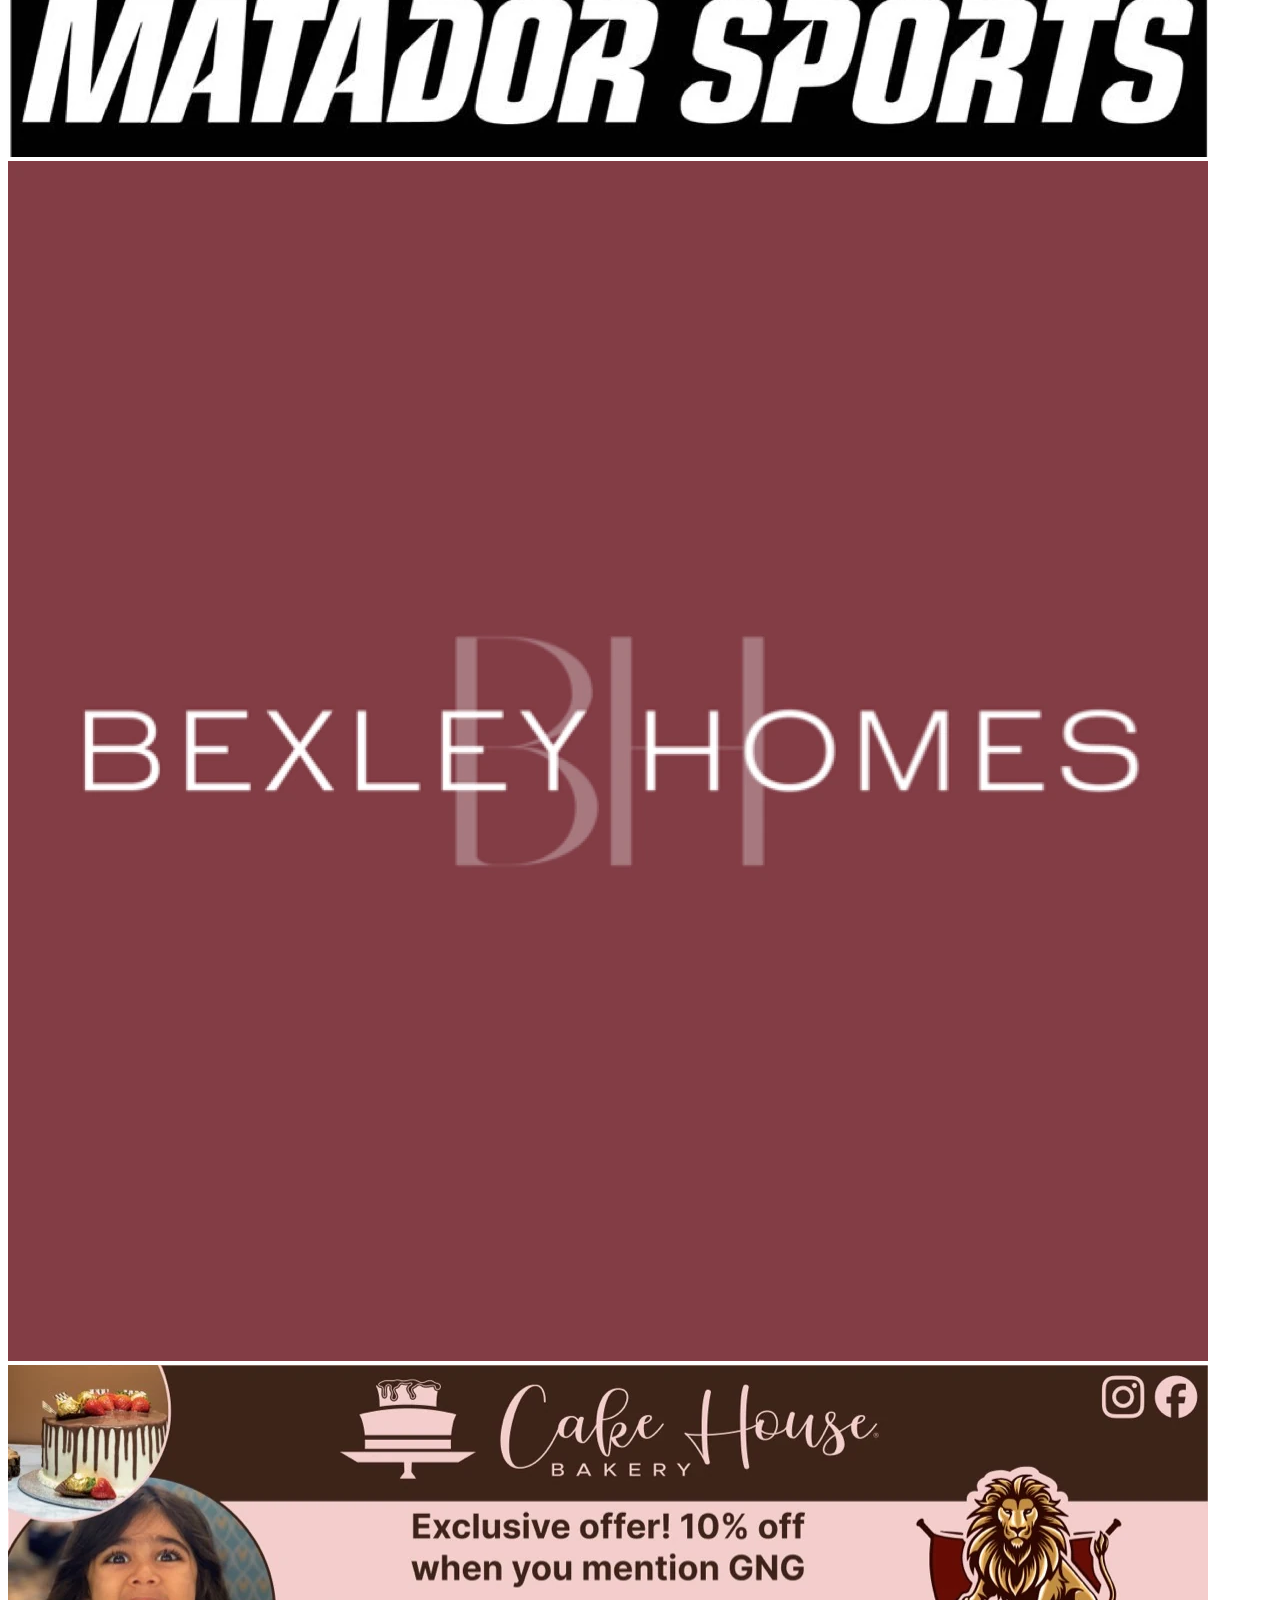
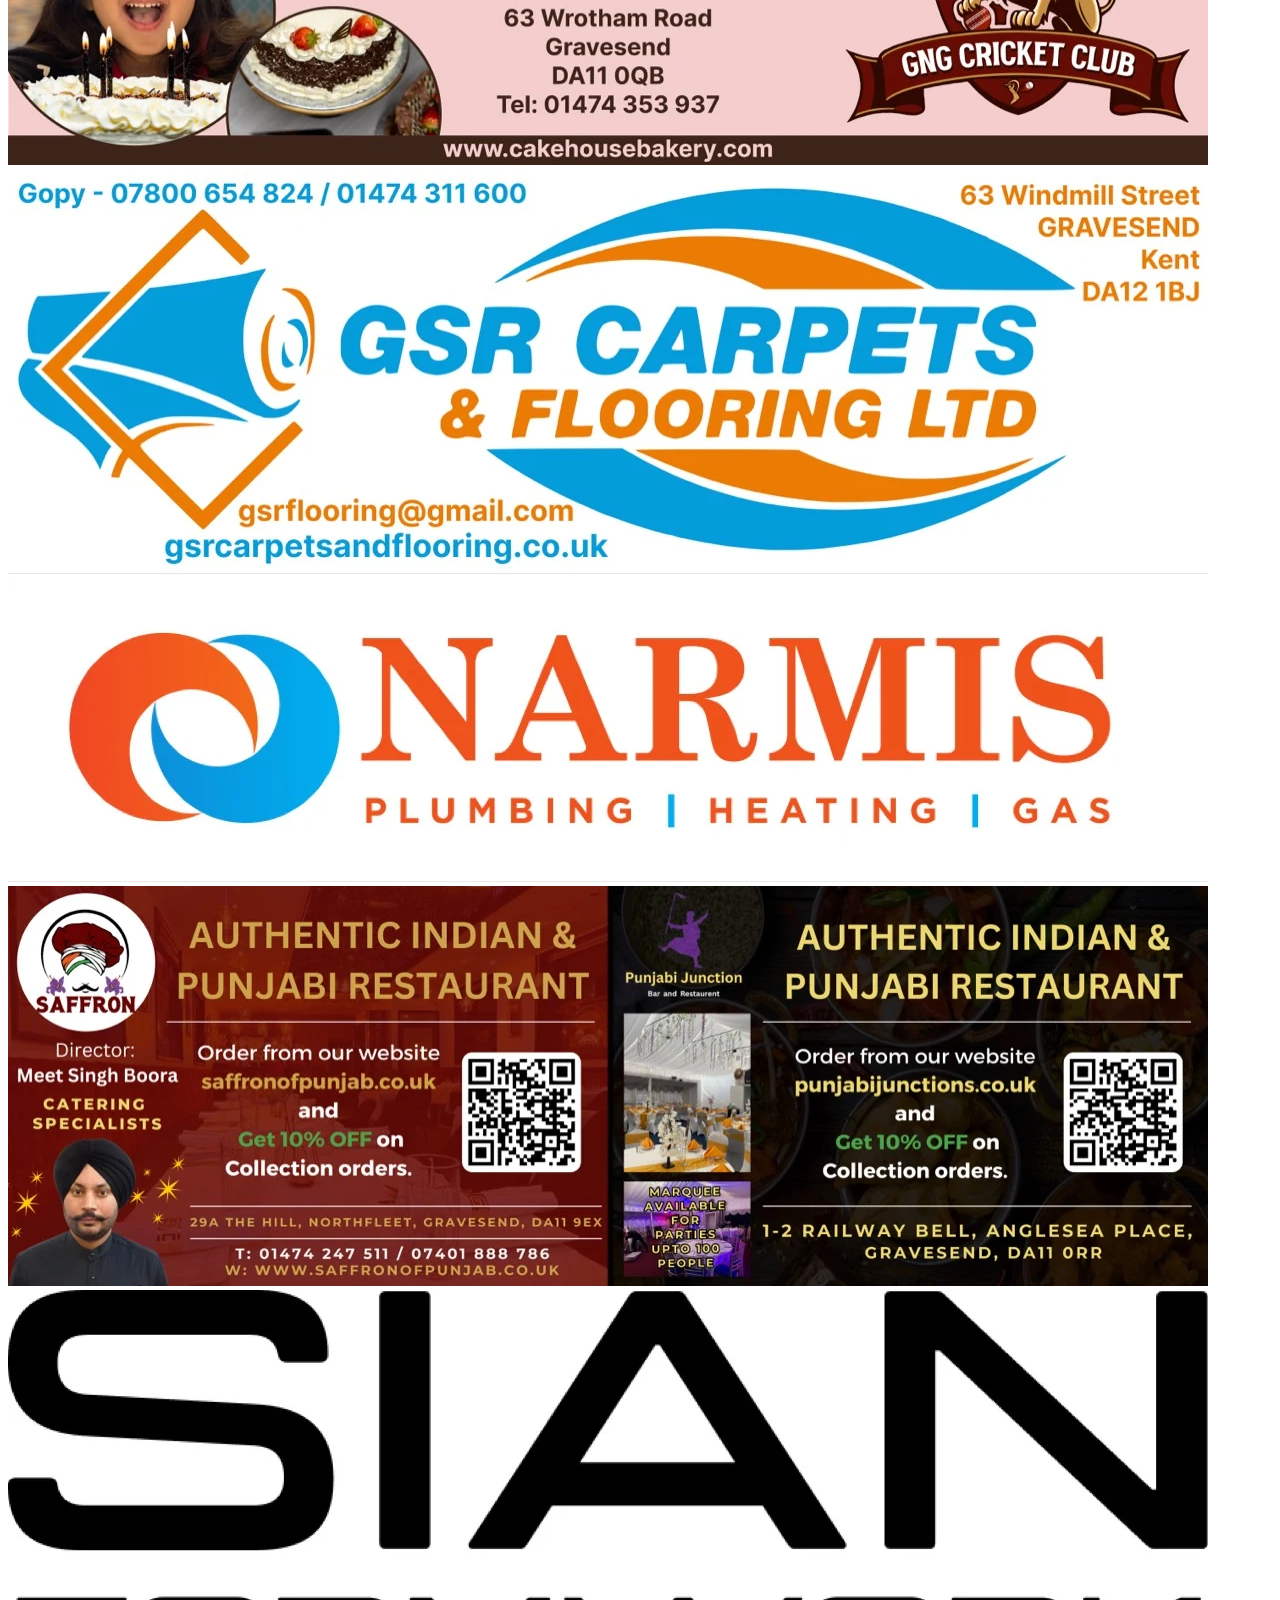
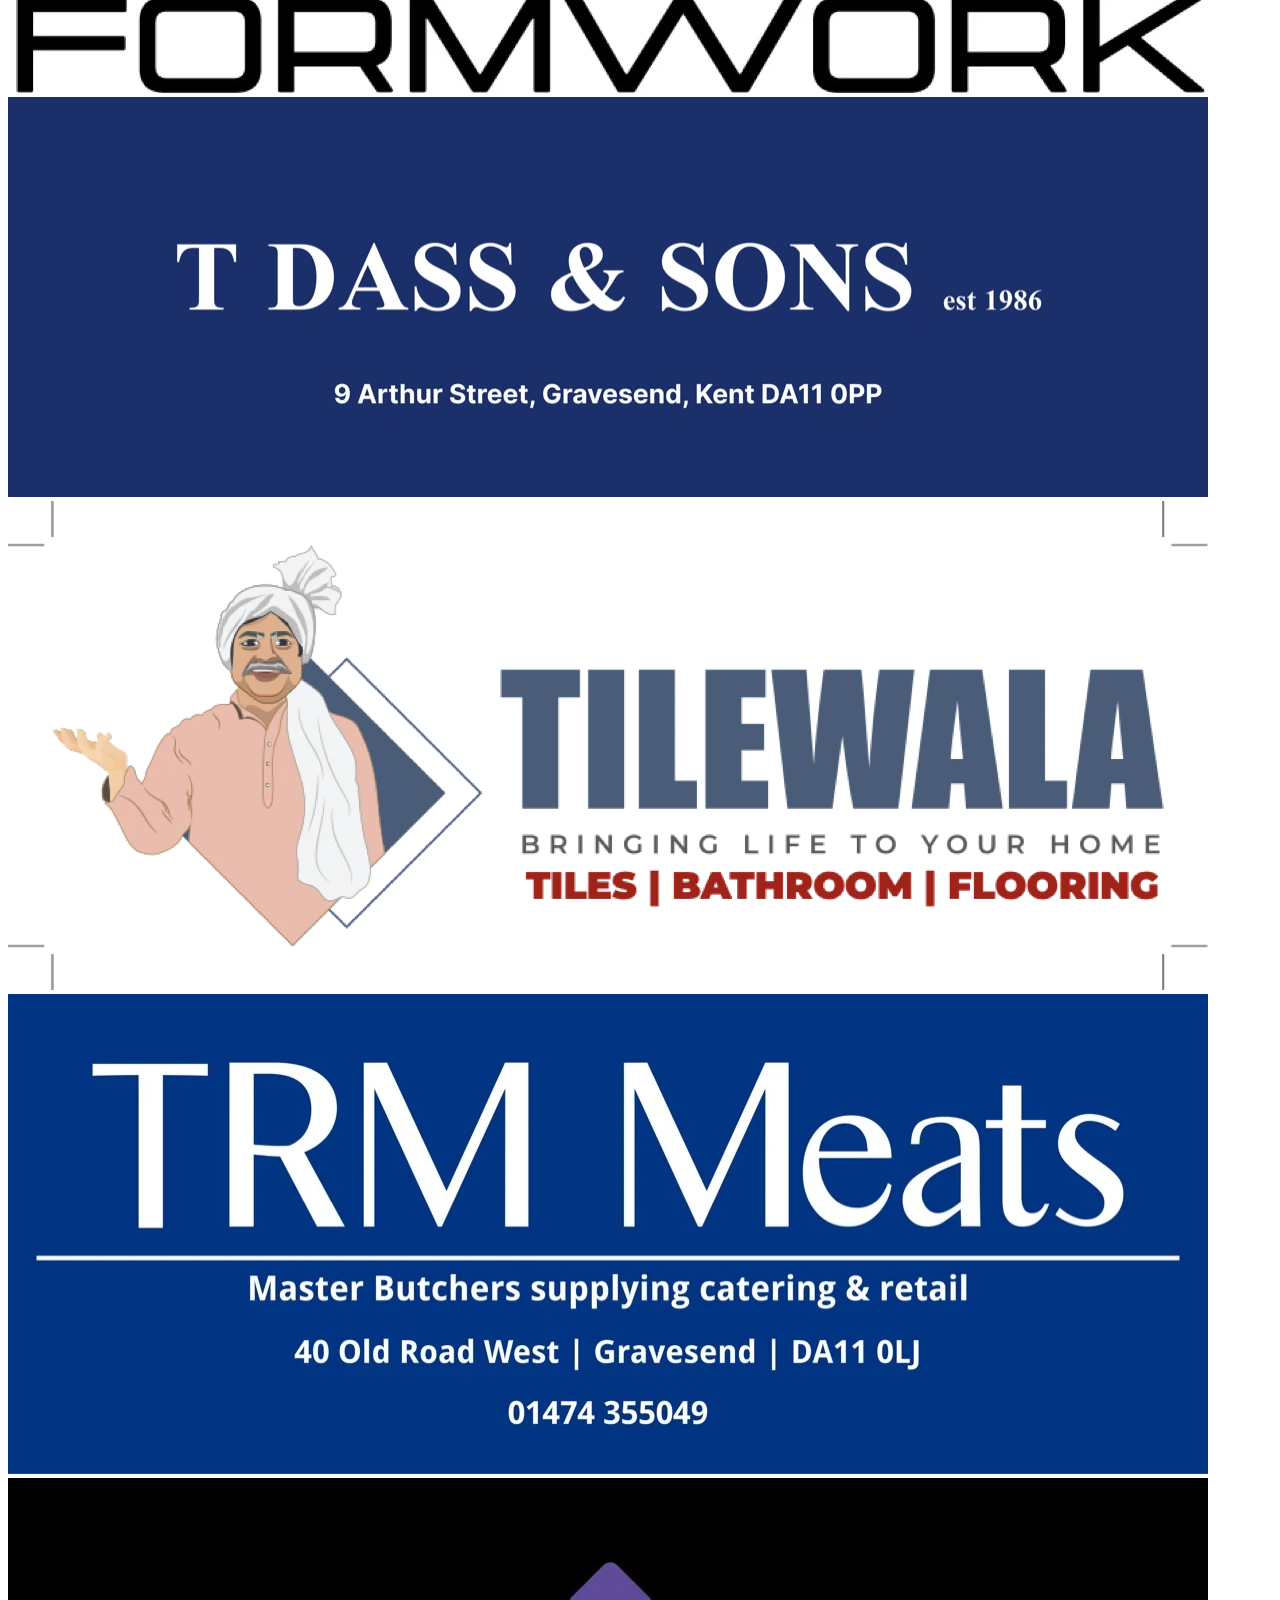
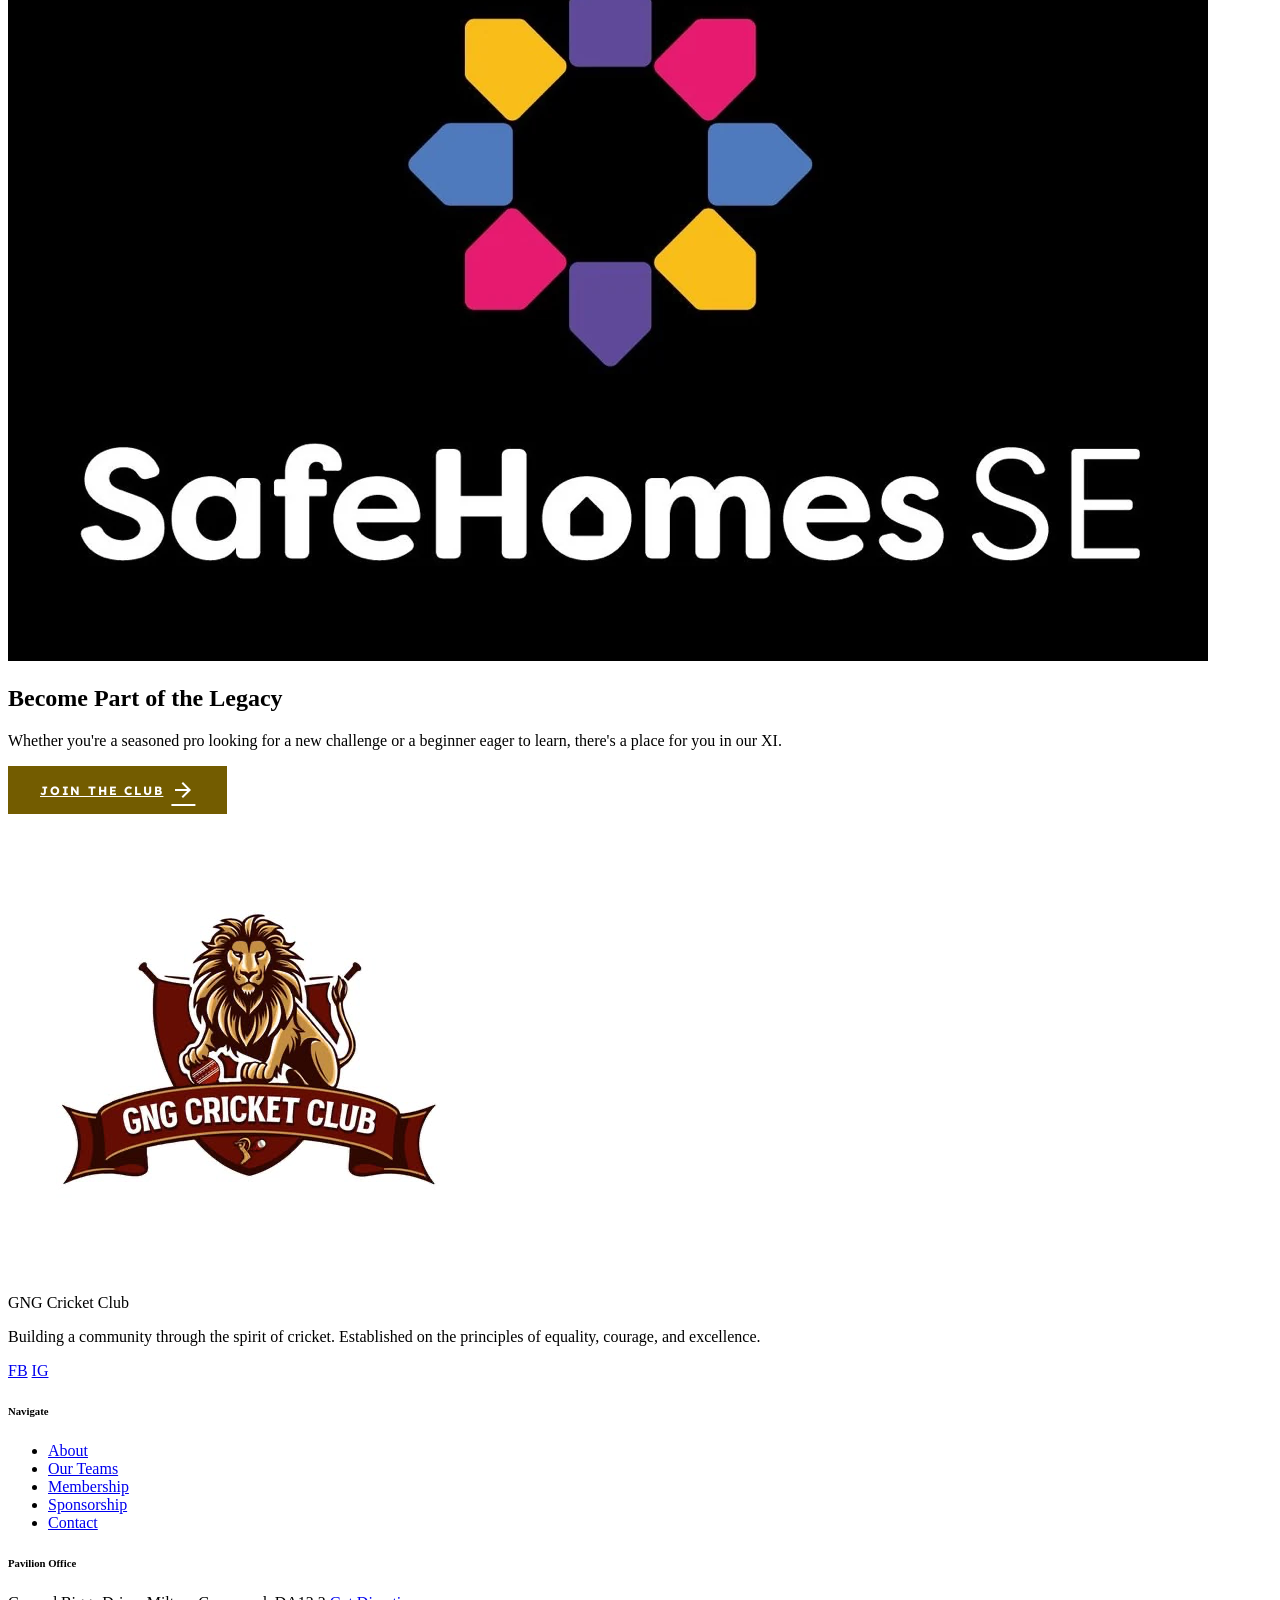
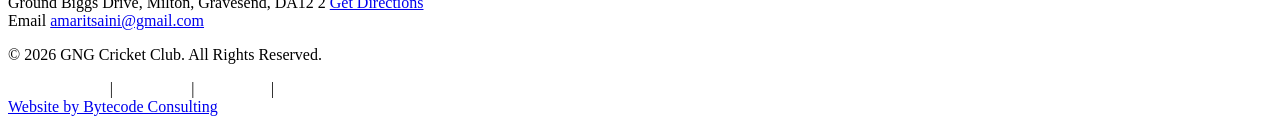
==== commit 3b34b408: "Add directions links and QR card" ====
--- a/index.html
+++ b/index.html
@@ -387,6 +387,7 @@
                     <div>
                         <span class="text-secondary-fixed text-xs font-black block mb-1 uppercase tracking-widest">Ground</span>
                         <span class="text-white text-sm">Biggs Drive, Milton, Gravesend, DA12 2</span>
+                        <a href="https://www.google.com/maps/place/Donald+Biggs+Dr,+Gravesend/@51.4371275,0.3776783,17z/data=!3m1!4b1!4m6!3m5!1s0x47d8c9fc696aed4d:0xece1045c7055b847!8m2!3d51.4371275!4d0.3802532!16s%2Fg%2F1tcwv_4g?entry=ttu&g_ep=EgoyMDI2MDQwNi4wIKXMDSoASAFQAw%3D%3D" target="_blank" rel="noopener noreferrer" class="block mt-2 text-secondary-fixed text-xs font-black uppercase tracking-[0.18em] hover:text-white transition-colors">Get Directions</a>
                     </div>
                     <div>
                         <span class="text-secondary-fixed text-xs font-black block mb-1 uppercase tracking-widest">Email</span>
